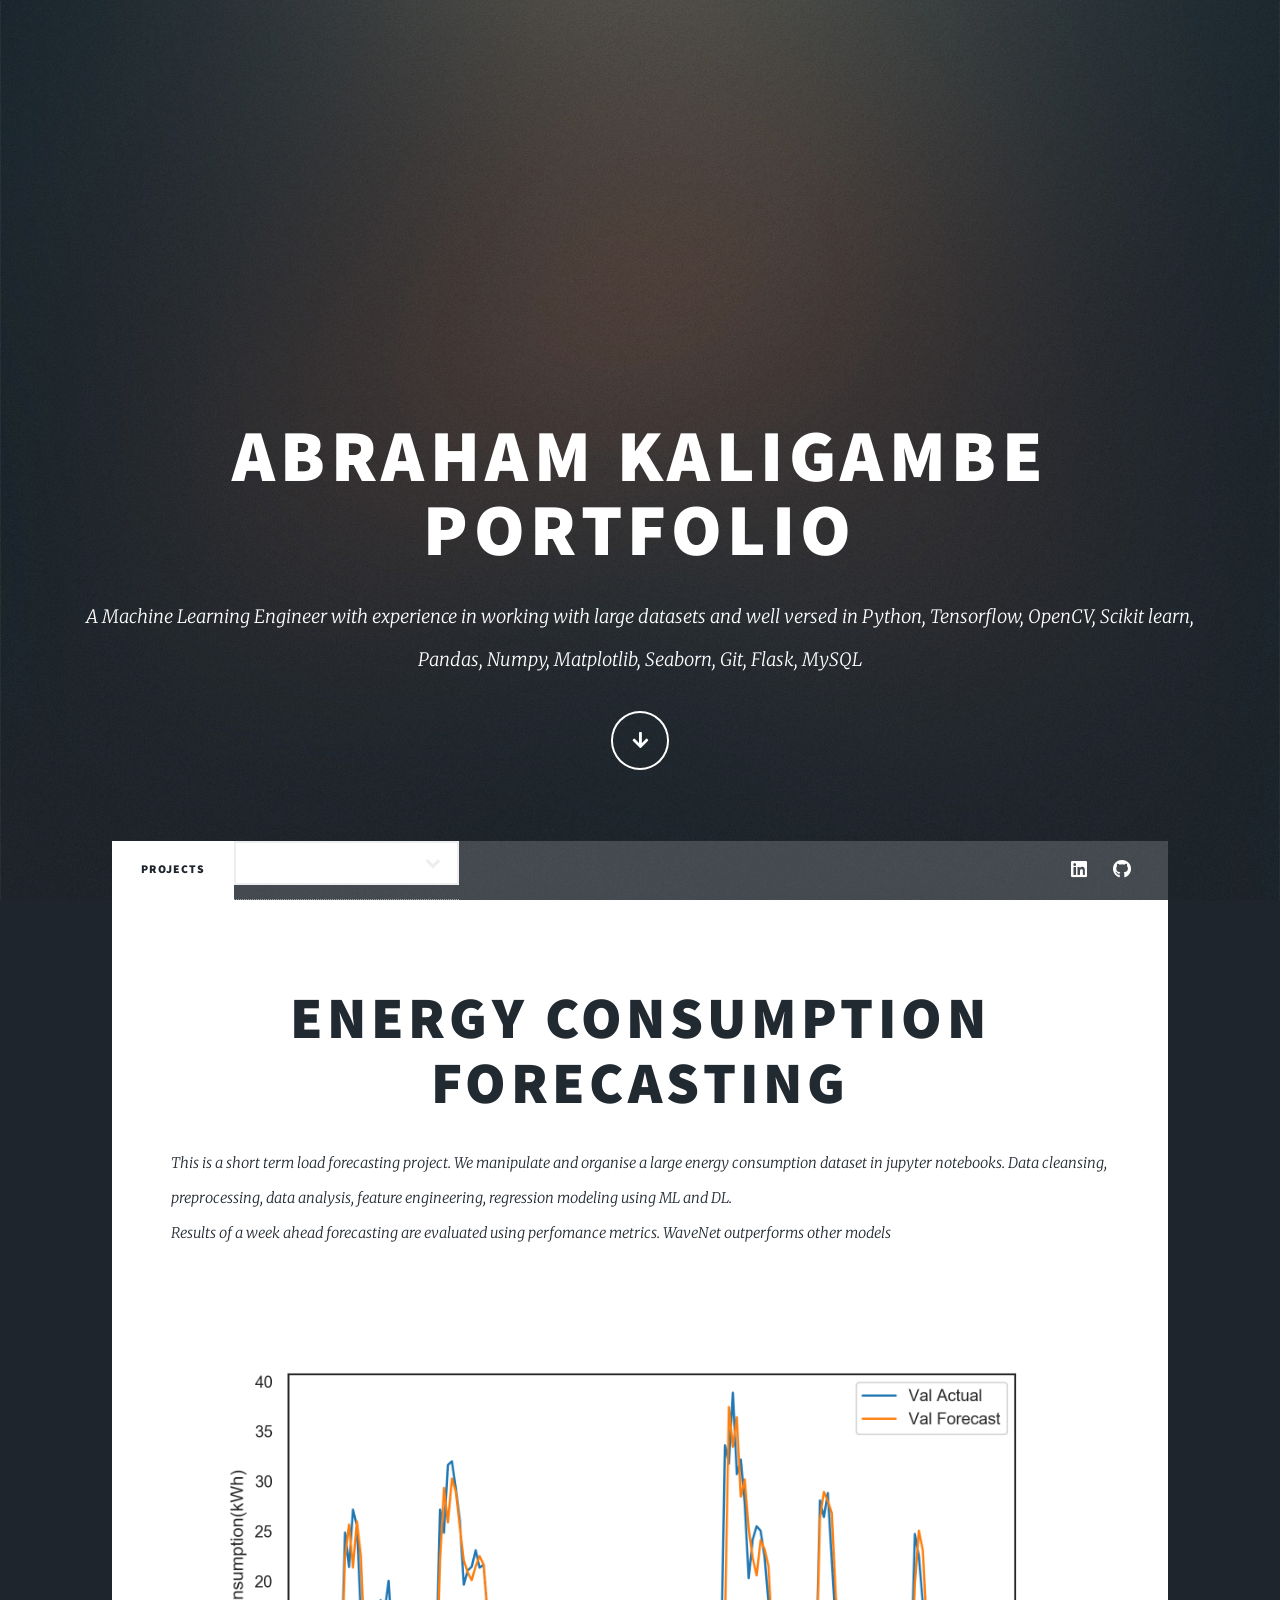
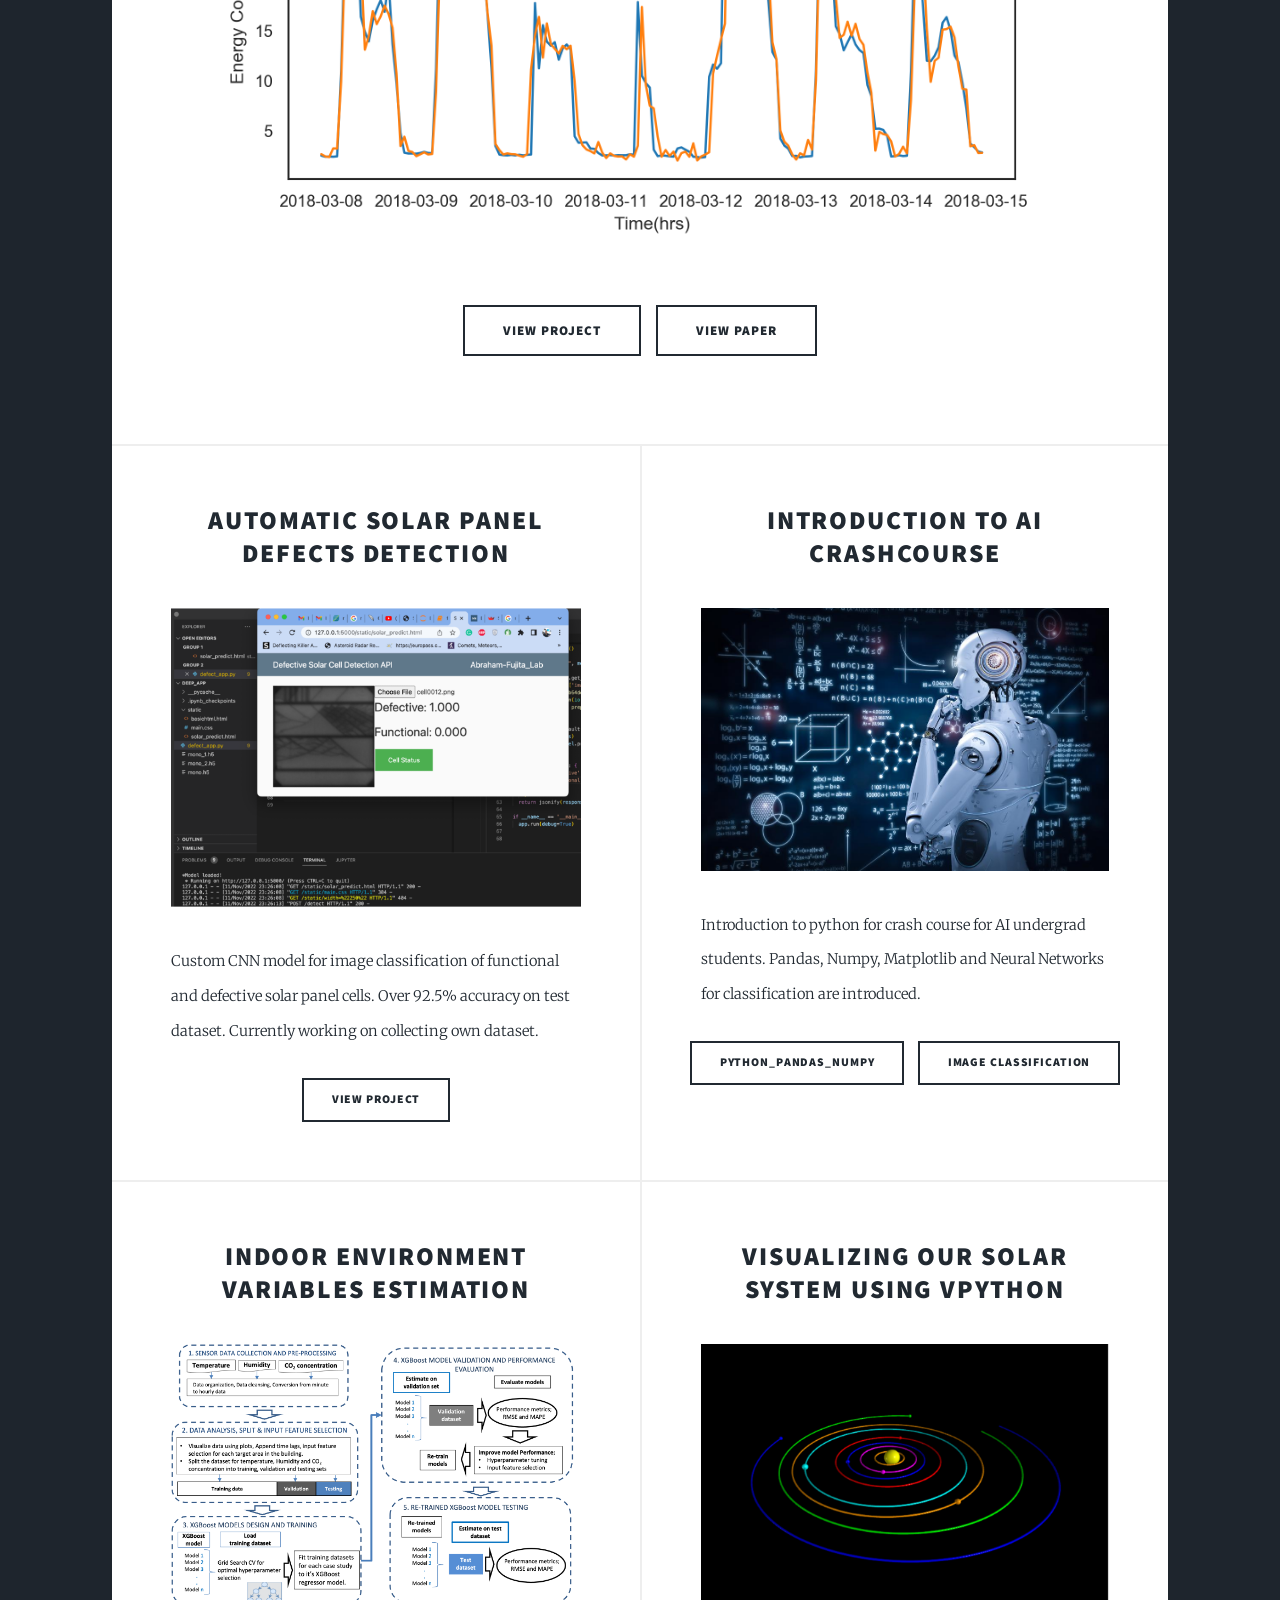
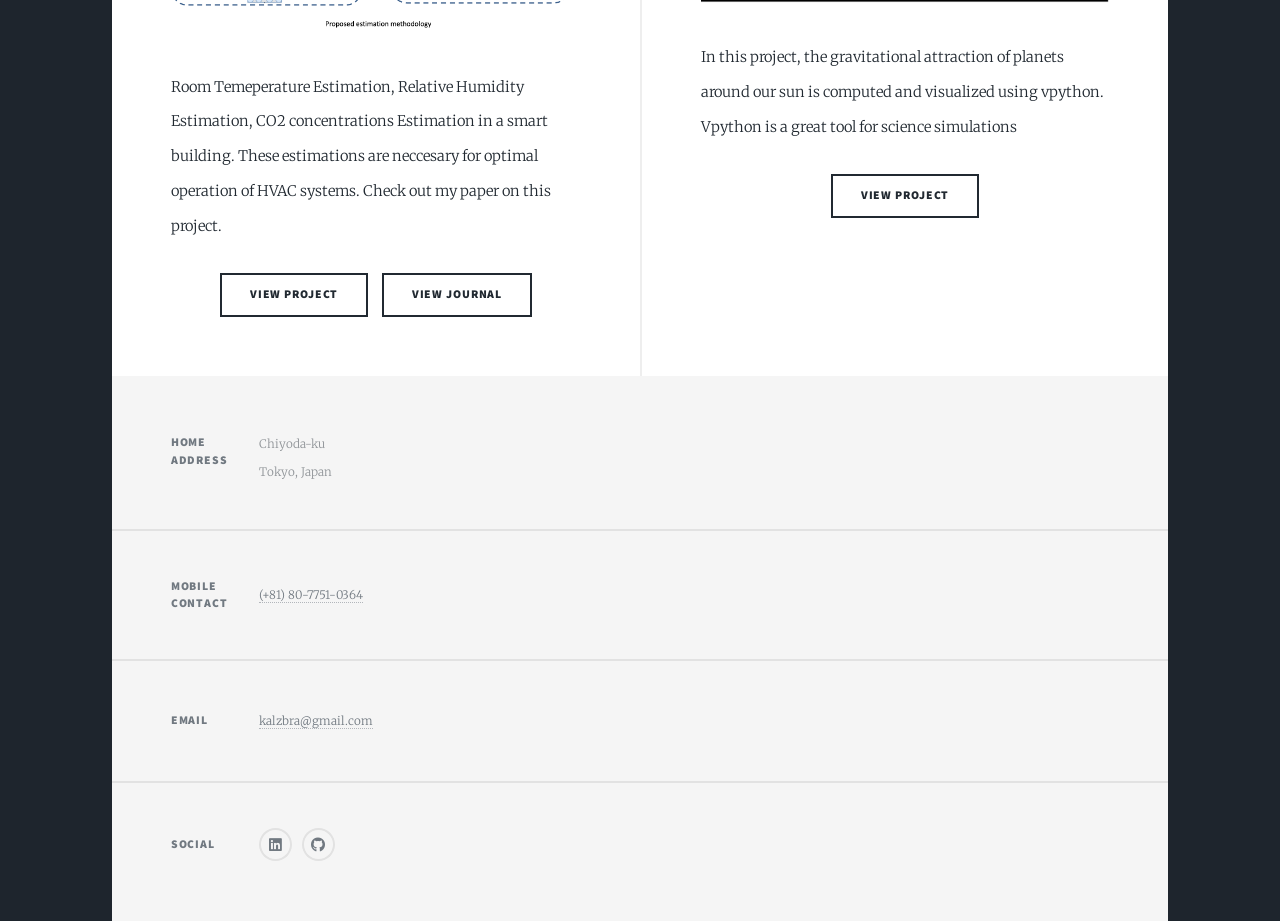
==== index.html @ 6b0201fc "Update index.html" ====
<!DOCTYPE HTML>

<html>
	<head>
		<title>Abraham Portfolio</title>
		<meta charset="utf-8" />
		<meta name="viewport" content="width=device-width, initial-scale=1, user-scalable=no" />
		<link rel="stylesheet" href="assets/css/main.css" />
		<noscript><link rel="stylesheet" href="assets/css/noscript.css" /></noscript>
	</head>
	<body class="is-preload">

		<!-- Wrapper -->
			<div id="wrapper" class="fade-in">

				<!-- Intro -->
					<div id="intro">
						<h1>Abraham Kaligambe<br/>
						Portfolio</h1>
						<p>A Machine Learning Engineer with experience in working with large datasets and well versed in Python, Tensorflow, OpenCV, Scikit learn, Pandas, Numpy, Matplotlib, Seaborn, Git, Flask, MySQL</p>
						<ul class="actions">
							<li><a href="#header" class="button icon solid solo fa-arrow-down scrolly">Continue</a></li>
						</ul>
					</div>

				<!-- Header -->
					<header id="header">
						<a href="index.html" class="logo">My AI Projects</a>
					</header>

				<!-- Nav -->
					<nav id="nav">
						<ul class="links">
							<li class="active"><a href="index.html">Projects</li>
							<li class="active">
								<select>
                							<option value="" disabled selected>Others</option>
                							<option value="https://drive.google.com/file/d/1AQLMpY-ntzBRqBTAklBASLXUhIlMob_G/view?usp=share_link">Thailand Conference</option>
                							<option value="project2.html">PowerAfrica Conference</option>
                							<option value="project3.html">Certifications</option>
            							</select>
							</li>
							<!--<li><a href="https://drive.google.com/file/d/1AQLMpY-ntzBRqBTAklBASLXUhIlMob_G/view?usp=share_link">Others</a></li>-->
						</ul>
						<ul class="icons">
							<li><a href="https://www.linkedin.com/in/abraham-kaligambe/" class="icon brands fa-linkedin"><span class="label">LinkedIn</span></a></li>
							<li><a href="https://github.com/kalzbra?tab=repositories" class="icon brands fa-github"><span class="label">GitHub</span></a></li>
						</ul>
					</nav>

				<!-- Main -->
					<div id="main">

						<!-- Featured Post -->
							<article class="post featured">
								<header class="major">
									<h2><a href="https://github.com/kalzbra/Building_Energy_Forecasting/blob/main/EnergyConsumptionForecasting.ipynb">Energy Consumption Forecasting<br />
									</a></h2>
									<p style="text-align:left">This is a short term load forecasting project. We manipulate and organise a large energy consumption dataset in jupyter notebooks. Data cleansing, preprocessing, data analysis, feature engineering, regression modeling using ML and DL.</br>
										Results of a week ahead forecasting are evaluated using perfomance metrics. WaveNet outperforms other models  </p>
								</header>
								<a href="https://github.com/kalzbra/Building_Energy_Forecasting/blob/main/EnergyConsumptionForecasting.ipynb" class="image main"><img src="images/week_ahead.png" alt="" /></a>
								<ul class="actions special">
									<li><a href="https://github.com/kalzbra/Building_Energy_Forecasting/blob/main/EnergyConsumptionForecasting.ipynb" class="button large">View Project</a></li>
									<li><a href="https://ieeexplore.ieee.org/abstract/document/9219934" class="button large">View Paper</a></li>
								</ul>
							</article>

						<!-- Posts -->
							<section class="posts">
								<article>
									<header>
										<h2><a href="https://github.com/kalzbra/solarcell_defects/blob/main/faulty_solar_cell_classification.ipynb">Automatic Solar Panel Defects Detection</a></h2>
									</header>
									<a href="https://github.com/kalzbra/solarcell_defects/blob/main/faulty_solar_cell_classification.ipynb" class="image fit"><img src="images/solar.png" alt="" /></a>
									<p style="text-align:left">Custom CNN model for image classification of functional and defective solar panel cells. Over 92.5% accuracy on test dataset. Currently working on collecting own dataset.</p>
									<ul class="actions special">
										<li><a href="https://github.com/kalzbra/solarcell_defects/blob/main/faulty_solar_cell_classification.ipynb" class="button">View Project</a></li>
									</ul>
								</article>
								<article>
									<header>
										<h2><a href="https://github.com/kalzbra/Python_for_AI_seminar_crashcourse">Introduction to AI crashcourse</a></h2>
									</header>
									<a href="https://github.com/kalzbra/Python_for_AI_seminar_crashcourse" class="image fit"><img src="images/ML.jpeg" alt="" /></a>
									<p style="text-align:left">Introduction to python for crash course for AI undergrad students. Pandas, Numpy, Matplotlib and Neural Networks for classification are introduced.</p>
									<ul class="actions special">
										<li><a href="https://github.com/kalzbra/Python_for_AI_seminar_crashcourse/blob/main/pandas_numpy_plotlib.ipynb" class="button">python_pandas_numpy</a></li>
										<li><a href="https://github.com/kalzbra/Python_for_AI_seminar_crashcourse/blob/main/fashion_MNIST.ipynb" class="button">image classification</a></li>

									</ul>
								</article>
								<article>
									<header>
										<h2><a href="https://github.com/kalzbra/temperature_estimation/blob/main/Temperature_data_processing.ipynb">Indoor Environment Variables Estimation</a></h2>
									</header>
									<a href="https://github.com/kalzbra/temperature_estimation/blob/main/Temperature_data_processing.ipynb" class="image fit"><img src="images/indoor.png" alt="" /></a>
									<p style="text-align:left">Room Temeperature Estimation, Relative Humidity Estimation, CO2 concentrations Estimation in a smart building. These estimations are neccesary for optimal operation of HVAC systems. Check out my paper on this project.</p>
									<ul class="actions special">
										<li><a href="https://github.com/kalzbra/temperature_estimation/blob/main/Temperature_data_processing.ipynb" class="button">View Project</a></li>
										<li><a href="https://www.mdpi.com/1996-1073/15/12/4213" class="button">View Journal</a></li>
									</ul>
								</article>
								<article>
									<header>
										<h2><a href="https://github.com/kalzbra/our_solarsys">Visualizing our solar system using Vpython</a></h2>
									</header>
									<a href="https://github.com/kalzbra/our_solarsys" class="image fit"><img src="images/sol.png" alt="" /></a>
									<p style="text-align:left">In this project, the gravitational attraction of planets around our sun is computed and visualized using vpython. Vpython is a great tool for science simulations</p>
									<ul class="actions special">
										<li><a href="https://github.com/kalzbra/our_solarsys" class="button">View Project</a></li>
									</ul>
								</article>
	
							</section>

					</div>

				<!-- Footer -->
					<footer id="footer">
						<section class="split contact">
							<section class="alt">
								<h3>Home Address</h3>
								<p>Chiyoda-ku<br />
								Tokyo, Japan <br />
								</p>
							</section>
							<section>
								<h3>Mobile Contact</h3>
								<p><a href="#">(+81) 80-7751-0364</a></p>
							</section>
							<section>
								<h3>Email</h3>
								<p><a href="#">kalzbra@gmail.com</a></p>
							</section>
							<section>
								<h3>Social</h3>
								<ul class="icons alt">
									<li><a href="https://www.linkedin.com/in/abraham-kaligambe/" class="icon brands alt fa-linkedin"><span class="label">LinkedIn</span></a></li>
									<li><a href="https://github.com/kalzbra?tab=repositories" class="icon brands alt fa-github"><span class="label">GitHub</span></a></li>
								</ul>
							</section>
						</section>
					</footer>


			</div>

		<!-- Scripts -->
			<script src="assets/js/jquery.min.js"></script>
			<script src="assets/js/jquery.scrollex.min.js"></script>
			<script src="assets/js/jquery.scrolly.min.js"></script>
			<script src="assets/js/browser.min.js"></script>
			<script src="assets/js/breakpoints.min.js"></script>
			<script src="assets/js/util.js"></script>
			<script src="assets/js/main.js"></script>

	</body>
</html>
---- assets/css/main.css ----
@import url(fontawesome-all.min.css);
@import url("https://fonts.googleapis.com/css?family=Merriweather:300,700,300italic,700italic|Source+Sans+Pro:900");

/*
	Massively by HTML5 UP
	html5up.net | @ajlkn
	Free for personal and commercial use under the CCA 3.0 license (html5up.net/license)
*/

html, body, div, span, applet, object,
iframe, h1, h2, h3, h4, h5, h6, p, blockquote,
pre, a, abbr, acronym, address, big, cite,
code, del, dfn, em, img, ins, kbd, q, s, samp,
small, strike, strong, sub, sup, tt, var, b,
u, i, center, dl, dt, dd, ol, ul, li, fieldset,
form, label, legend, table, caption, tbody,
tfoot, thead, tr, th, td, article, aside,
canvas, details, embed, figure, figcaption,
footer, header, hgroup, menu, nav, output, ruby,
section, summary, time, mark, audio, video {
	margin: 0;
	padding: 0;
	border: 0;
	font-size: 100%;
	font: inherit;
	vertical-align: baseline;}

article, aside, details, figcaption, figure,
footer, header, hgroup, menu, nav, section {
	display: block;}

body {
	line-height: 1;
}

ol, ul {
	list-style: none;
}

blockquote, q {
	quotes: none;
}

	blockquote:before, blockquote:after, q:before, q:after {
		content: '';
		content: none;
	}

table {
	border-collapse: collapse;
	border-spacing: 0;
}

body {
	-webkit-text-size-adjust: none;
}

mark {
	background-color: transparent;
	color: inherit;
}

input::-moz-focus-inner {
	border: 0;
	padding: 0;
}

input, select, textarea {
	-moz-appearance: none;
	-webkit-appearance: none;
	-ms-appearance: none;
	appearance: none;
}

/* Basic */

	@-ms-viewport {
		width: device-width;
	}

	body {
		-ms-overflow-style: scrollbar;
	}

	@media screen and (max-width: 480px) {

		html, body {
			min-width: 320px;
		}

	}

	html {
		box-sizing: border-box;
	}

	*, *:before, *:after {
		box-sizing: inherit;
	}

	body {
		background-color: #1e252d;
	}

		body.is-preload *, body.is-preload *:before, body.is-preload *:after {
			-moz-animation: none !important;
			-webkit-animation: none !important;
			-ms-animation: none !important;
			animation: none !important;
			-moz-transition: none !important;
			-webkit-transition: none !important;
			-ms-transition: none !important;
			transition: none !important;
		}

/* Type */

	html {
		font-size: 16pt;
	}

		@media screen and (max-width: 1680px) {

			html {
				font-size: 12pt;
			}

		}

		@media screen and (max-width: 1280px) {

			html {
				font-size: 11pt;
			}

		}

		@media screen and (max-width: 360px) {

			html {
				font-size: 10pt;
			}

		}

	body {
		color: #212931;
	}

	body, input, select, textarea {
		font-family: "Merriweather", Georgia, serif;
		font-weight: 300;
		font-size: 1rem;
		line-height: 2.375;
	}

	a {
		-moz-transition: color 0.2s ease-in-out, background-color 0.2s ease-in-out, border-color 0.2s ease-in-out, box-shadow 0.2s ease-in-out;
		-webkit-transition: color 0.2s ease-in-out, background-color 0.2s ease-in-out, border-color 0.2s ease-in-out, box-shadow 0.2s ease-in-out;
		-ms-transition: color 0.2s ease-in-out, background-color 0.2s ease-in-out, border-color 0.2s ease-in-out, box-shadow 0.2s ease-in-out;
		transition: color 0.2s ease-in-out, background-color 0.2s ease-in-out, border-color 0.2s ease-in-out, box-shadow 0.2s ease-in-out;
		border-bottom: dotted 1px;
		text-decoration: none;
	}

		a:hover {
			border-bottom-color: transparent;
		}

	strong, b {
		font-weight: 600;
	}

	em, i {
		font-style: italic;
	}

	p {
		text-align: justify;
		margin: 0 0 2rem 0;
	}

	h1, h2, h3, h4, h5, h6 {
		font-family: "Source Sans Pro", Helvetica, sans-serif;
		font-weight: 900;
		line-height: 1.5;
		letter-spacing: 0.075em;
		text-transform: uppercase;
		margin: 0 0 1rem 0;
	}

		h1 a, h2 a, h3 a, h4 a, h5 a, h6 a {
			border-bottom: 0;
			color: inherit;
			text-decoration: none;
		}

	h1 {
		font-size: 4rem;
		line-height: 1.1;
		margin: 0 0 2rem 0;
	}

	h2 {
		font-size: 1.75rem;
		line-height: 1.3;
		margin: 0 0 1.5rem 0;
	}

	h3 {
		font-size: 1.25rem;
		margin: 0 0 1.5rem 0;
	}

	h4 {
		font-size: 1rem;
	}

	h5 {
		font-size: 0.9rem;
	}

	h6 {
		font-size: 0.8rem;
	}

	sub {
		font-size: 0.8rem;
		position: relative;
		top: 0.5rem;
	}

	sup {
		font-size: 0.8rem;
		position: relative;
		top: -0.5rem;
	}

	blockquote {
		border-left: solid 4px;
		font-style: italic;
		margin: 0 0 2rem 0;
		padding: 0.5rem 0 0.5rem 2rem;
	}

	code {
		border: solid 2px;
		font-family: "Courier New", monospace;
		font-size: 0.9rem;
		margin: 0 0.25rem;
		padding: 0.25rem 0.65rem;
	}

	pre {
		-webkit-overflow-scrolling: touch;
		font-family: "Courier New", monospace;
		font-size: 0.9rem;
		margin: 0 0 2rem 0;
	}

		pre code {
			display: block;
			line-height: 1.75;
			padding: 1rem 1.5rem;
			overflow-x: auto;
		}

	hr {
		border: 0;
		border-bottom: solid 2px;
		margin: 3rem 0;
	}

		hr.major {
			margin: 5rem 0;
		}

	.align-left {
		text-align: left;
	}

	.align-center {
		text-align: center;
	}

	.align-right {
		text-align: right;
	}

	input, select, textarea {
		color: #212931;
	}

	a {
		color: #212931;
		border-bottom-color: rgba(33, 41, 49, 0.5);
	}

		a:hover {
			border-bottom-color: transparent;
			color: #18bfef !important;
		}

	strong, b {
		color: #212931;
	}

	h1, h2, h3, h4, h5, h6 {
		color: #212931;
	}

	blockquote {
		border-left-color: #eeeeee;
	}

	code {
		background: rgba(220, 220, 220, 0.25);
		border-color: #eeeeee;
	}

	hr {
		border-bottom-color: #eeeeee;
	}

/* Row */

	.row {
		display: flex;
		flex-wrap: wrap;
		box-sizing: border-box;
		align-items: stretch;
	}

		.row > * {
			box-sizing: border-box;
		}

		.row.gtr-uniform > * > :last-child {
			margin-bottom: 0;
		}

		.row.aln-left {
			justify-content: flex-start;
		}

		.row.aln-center {
			justify-content: center;
		}

		.row.aln-right {
			justify-content: flex-end;
		}

		.row.aln-top {
			align-items: flex-start;
		}

		.row.aln-middle {
			align-items: center;
		}

		.row.aln-bottom {
			align-items: flex-end;
		}

		.row > .imp {
			order: -1;
		}

		.row > .col-1 {
			width: 8.33333%;
		}

		.row > .off-1 {
			margin-left: 8.33333%;
		}

		.row > .col-2 {
			width: 16.66667%;
		}

		.row > .off-2 {
			margin-left: 16.66667%;
		}

		.row > .col-3 {
			width: 25%;
		}

		.row > .off-3 {
			margin-left: 25%;
		}

		.row > .col-4 {
			width: 33.33333%;
		}

		.row > .off-4 {
			margin-left: 33.33333%;
		}

		.row > .col-5 {
			width: 41.66667%;
		}

		.row > .off-5 {
			margin-left: 41.66667%;
		}

		.row > .col-6 {
			width: 50%;
		}

		.row > .off-6 {
			margin-left: 50%;
		}

		.row > .col-7 {
			width: 58.33333%;
		}

		.row > .off-7 {
			margin-left: 58.33333%;
		}

		.row > .col-8 {
			width: 66.66667%;
		}

		.row > .off-8 {
			margin-left: 66.66667%;
		}

		.row > .col-9 {
			width: 75%;
		}

		.row > .off-9 {
			margin-left: 75%;
		}

		.row > .col-10 {
			width: 83.33333%;
		}

		.row > .off-10 {
			margin-left: 83.33333%;
		}

		.row > .col-11 {
			width: 91.66667%;
		}

		.row > .off-11 {
			margin-left: 91.66667%;
		}

		.row > .col-12 {
			width: 100%;
		}

		.row > .off-12 {
			margin-left: 100%;
		}

		.row.gtr-0 {
			margin-top: 0;
			margin-left: 0rem;
		}

			.row.gtr-0 > * {
				padding: 0 0 0 0rem;
			}

			.row.gtr-0.gtr-uniform {
				margin-top: 0rem;
			}

				.row.gtr-0.gtr-uniform > * {
					padding-top: 0rem;
				}

		.row.gtr-25 {
			margin-top: 0;
			margin-left: -0.375rem;
		}

			.row.gtr-25 > * {
				padding: 0 0 0 0.375rem;
			}

			.row.gtr-25.gtr-uniform {
				margin-top: -0.375rem;
			}

				.row.gtr-25.gtr-uniform > * {
					padding-top: 0.375rem;
				}

		.row.gtr-50 {
			margin-top: 0;
			margin-left: -0.75rem;
		}

			.row.gtr-50 > * {
				padding: 0 0 0 0.75rem;
			}

			.row.gtr-50.gtr-uniform {
				margin-top: -0.75rem;
			}

				.row.gtr-50.gtr-uniform > * {
					padding-top: 0.75rem;
				}

		.row {
			margin-top: 0;
			margin-left: -1.5rem;
		}

			.row > * {
				padding: 0 0 0 1.5rem;
			}

			.row.gtr-uniform {
				margin-top: -1.5rem;
			}

				.row.gtr-uniform > * {
					padding-top: 1.5rem;
				}

		.row.gtr-150 {
			margin-top: 0;
			margin-left: -2.25rem;
		}

			.row.gtr-150 > * {
				padding: 0 0 0 2.25rem;
			}

			.row.gtr-150.gtr-uniform {
				margin-top: -2.25rem;
			}

				.row.gtr-150.gtr-uniform > * {
					padding-top: 2.25rem;
				}

		.row.gtr-200 {
			margin-top: 0;
			margin-left: -3rem;
		}

			.row.gtr-200 > * {
				padding: 0 0 0 3rem;
			}

			.row.gtr-200.gtr-uniform {
				margin-top: -3rem;
			}

				.row.gtr-200.gtr-uniform > * {
					padding-top: 3rem;
				}

		@media screen and (max-width: 1680px) {

			.row {
				display: flex;
				flex-wrap: wrap;
				box-sizing: border-box;
				align-items: stretch;
			}

				.row > * {
					box-sizing: border-box;
				}

				.row.gtr-uniform > * > :last-child {
					margin-bottom: 0;
				}

				.row.aln-left {
					justify-content: flex-start;
				}

				.row.aln-center {
					justify-content: center;
				}

				.row.aln-right {
					justify-content: flex-end;
				}

				.row.aln-top {
					align-items: flex-start;
				}

				.row.aln-middle {
					align-items: center;
				}

				.row.aln-bottom {
					align-items: flex-end;
				}

				.row > .imp-xlarge {
					order: -1;
				}

				.row > .col-1-xlarge {
					width: 8.33333%;
				}

				.row > .off-1-xlarge {
					margin-left: 8.33333%;
				}

				.row > .col-2-xlarge {
					width: 16.66667%;
				}

				.row > .off-2-xlarge {
					margin-left: 16.66667%;
				}

				.row > .col-3-xlarge {
					width: 25%;
				}

				.row > .off-3-xlarge {
					margin-left: 25%;
				}

				.row > .col-4-xlarge {
					width: 33.33333%;
				}

				.row > .off-4-xlarge {
					margin-left: 33.33333%;
				}

				.row > .col-5-xlarge {
					width: 41.66667%;
				}

				.row > .off-5-xlarge {
					margin-left: 41.66667%;
				}

				.row > .col-6-xlarge {
					width: 50%;
				}

				.row > .off-6-xlarge {
					margin-left: 50%;
				}

				.row > .col-7-xlarge {
					width: 58.33333%;
				}

				.row > .off-7-xlarge {
					margin-left: 58.33333%;
				}

				.row > .col-8-xlarge {
					width: 66.66667%;
				}

				.row > .off-8-xlarge {
					margin-left: 66.66667%;
				}

				.row > .col-9-xlarge {
					width: 75%;
				}

				.row > .off-9-xlarge {
					margin-left: 75%;
				}

				.row > .col-10-xlarge {
					width: 83.33333%;
				}

				.row > .off-10-xlarge {
					margin-left: 83.33333%;
				}

				.row > .col-11-xlarge {
					width: 91.66667%;
				}

				.row > .off-11-xlarge {
					margin-left: 91.66667%;
				}

				.row > .col-12-xlarge {
					width: 100%;
				}

				.row > .off-12-xlarge {
					margin-left: 100%;
				}

				.row.gtr-0 {
					margin-top: 0;
					margin-left: 0rem;
				}

					.row.gtr-0 > * {
						padding: 0 0 0 0rem;
					}

					.row.gtr-0.gtr-uniform {
						margin-top: 0rem;
					}

						.row.gtr-0.gtr-uniform > * {
							padding-top: 0rem;
						}

				.row.gtr-25 {
					margin-top: 0;
					margin-left: -0.375rem;
				}

					.row.gtr-25 > * {
						padding: 0 0 0 0.375rem;
					}

					.row.gtr-25.gtr-uniform {
						margin-top: -0.375rem;
					}

						.row.gtr-25.gtr-uniform > * {
							padding-top: 0.375rem;
						}

				.row.gtr-50 {
					margin-top: 0;
					margin-left: -0.75rem;
				}

					.row.gtr-50 > * {
						padding: 0 0 0 0.75rem;
					}

					.row.gtr-50.gtr-uniform {
						margin-top: -0.75rem;
					}

						.row.gtr-50.gtr-uniform > * {
							padding-top: 0.75rem;
						}

				.row {
					margin-top: 0;
					margin-left: -1.5rem;
				}

					.row > * {
						padding: 0 0 0 1.5rem;
					}

					.row.gtr-uniform {
						margin-top: -1.5rem;
					}

						.row.gtr-uniform > * {
							padding-top: 1.5rem;
						}

				.row.gtr-150 {
					margin-top: 0;
					margin-left: -2.25rem;
				}

					.row.gtr-150 > * {
						padding: 0 0 0 2.25rem;
					}

					.row.gtr-150.gtr-uniform {
						margin-top: -2.25rem;
					}

						.row.gtr-150.gtr-uniform > * {
							padding-top: 2.25rem;
						}

				.row.gtr-200 {
					margin-top: 0;
					margin-left: -3rem;
				}

					.row.gtr-200 > * {
						padding: 0 0 0 3rem;
					}

					.row.gtr-200.gtr-uniform {
						margin-top: -3rem;
					}

						.row.gtr-200.gtr-uniform > * {
							padding-top: 3rem;
						}

		}

		@media screen and (max-width: 1280px) {

			.row {
				display: flex;
				flex-wrap: wrap;
				box-sizing: border-box;
				align-items: stretch;
			}

				.row > * {
					box-sizing: border-box;
				}

				.row.gtr-uniform > * > :last-child {
					margin-bottom: 0;
				}

				.row.aln-left {
					justify-content: flex-start;
				}

				.row.aln-center {
					justify-content: center;
				}

				.row.aln-right {
					justify-content: flex-end;
				}

				.row.aln-top {
					align-items: flex-start;
				}

				.row.aln-middle {
					align-items: center;
				}

				.row.aln-bottom {
					align-items: flex-end;
				}

				.row > .imp-large {
					order: -1;
				}

				.row > .col-1-large {
					width: 8.33333%;
				}

				.row > .off-1-large {
					margin-left: 8.33333%;
				}

				.row > .col-2-large {
					width: 16.66667%;
				}

				.row > .off-2-large {
					margin-left: 16.66667%;
				}

				.row > .col-3-large {
					width: 25%;
				}

				.row > .off-3-large {
					margin-left: 25%;
				}

				.row > .col-4-large {
					width: 33.33333%;
				}

				.row > .off-4-large {
					margin-left: 33.33333%;
				}

				.row > .col-5-large {
					width: 41.66667%;
				}

				.row > .off-5-large {
					margin-left: 41.66667%;
				}

				.row > .col-6-large {
					width: 50%;
				}

				.row > .off-6-large {
					margin-left: 50%;
				}

				.row > .col-7-large {
					width: 58.33333%;
				}

				.row > .off-7-large {
					margin-left: 58.33333%;
				}

				.row > .col-8-large {
					width: 66.66667%;
				}

				.row > .off-8-large {
					margin-left: 66.66667%;
				}

				.row > .col-9-large {
					width: 75%;
				}

				.row > .off-9-large {
					margin-left: 75%;
				}

				.row > .col-10-large {
					width: 83.33333%;
				}

				.row > .off-10-large {
					margin-left: 83.33333%;
				}

				.row > .col-11-large {
					width: 91.66667%;
				}

				.row > .off-11-large {
					margin-left: 91.66667%;
				}

				.row > .col-12-large {
					width: 100%;
				}

				.row > .off-12-large {
					margin-left: 100%;
				}

				.row.gtr-0 {
					margin-top: 0;
					margin-left: 0rem;
				}

					.row.gtr-0 > * {
						padding: 0 0 0 0rem;
					}

					.row.gtr-0.gtr-uniform {
						margin-top: 0rem;
					}

						.row.gtr-0.gtr-uniform > * {
							padding-top: 0rem;
						}

				.row.gtr-25 {
					margin-top: 0;
					margin-left: -0.375rem;
				}

					.row.gtr-25 > * {
						padding: 0 0 0 0.375rem;
					}

					.row.gtr-25.gtr-uniform {
						margin-top: -0.375rem;
					}

						.row.gtr-25.gtr-uniform > * {
							padding-top: 0.375rem;
						}

				.row.gtr-50 {
					margin-top: 0;
					margin-left: -0.75rem;
				}

					.row.gtr-50 > * {
						padding: 0 0 0 0.75rem;
					}

					.row.gtr-50.gtr-uniform {
						margin-top: -0.75rem;
					}

						.row.gtr-50.gtr-uniform > * {
							padding-top: 0.75rem;
						}

				.row {
					margin-top: 0;
					margin-left: -1.5rem;
				}

					.row > * {
						padding: 0 0 0 1.5rem;
					}

					.row.gtr-uniform {
						margin-top: -1.5rem;
					}

						.row.gtr-uniform > * {
							padding-top: 1.5rem;
						}

				.row.gtr-150 {
					margin-top: 0;
					margin-left: -2.25rem;
				}

					.row.gtr-150 > * {
						padding: 0 0 0 2.25rem;
					}

					.row.gtr-150.gtr-uniform {
						margin-top: -2.25rem;
					}

						.row.gtr-150.gtr-uniform > * {
							padding-top: 2.25rem;
						}

				.row.gtr-200 {
					margin-top: 0;
					margin-left: -3rem;
				}

					.row.gtr-200 > * {
						padding: 0 0 0 3rem;
					}

					.row.gtr-200.gtr-uniform {
						margin-top: -3rem;
					}

						.row.gtr-200.gtr-uniform > * {
							padding-top: 3rem;
						}

		}

		@media screen and (max-width: 980px) {

			.row {
				display: flex;
				flex-wrap: wrap;
				box-sizing: border-box;
				align-items: stretch;
			}

				.row > * {
					box-sizing: border-box;
				}

				.row.gtr-uniform > * > :last-child {
					margin-bottom: 0;
				}

				.row.aln-left {
					justify-content: flex-start;
				}

				.row.aln-center {
					justify-content: center;
				}

				.row.aln-right {
					justify-content: flex-end;
				}

				.row.aln-top {
					align-items: flex-start;
				}

				.row.aln-middle {
					align-items: center;
				}

				.row.aln-bottom {
					align-items: flex-end;
				}

				.row > .imp-medium {
					order: -1;
				}

				.row > .col-1-medium {
					width: 8.33333%;
				}

				.row > .off-1-medium {
					margin-left: 8.33333%;
				}

				.row > .col-2-medium {
					width: 16.66667%;
				}

				.row > .off-2-medium {
					margin-left: 16.66667%;
				}

				.row > .col-3-medium {
					width: 25%;
				}

				.row > .off-3-medium {
					margin-left: 25%;
				}

				.row > .col-4-medium {
					width: 33.33333%;
				}

				.row > .off-4-medium {
					margin-left: 33.33333%;
				}

				.row > .col-5-medium {
					width: 41.66667%;
				}

				.row > .off-5-medium {
					margin-left: 41.66667%;
				}

				.row > .col-6-medium {
					width: 50%;
				}

				.row > .off-6-medium {
					margin-left: 50%;
				}

				.row > .col-7-medium {
					width: 58.33333%;
				}

				.row > .off-7-medium {
					margin-left: 58.33333%;
				}

				.row > .col-8-medium {
					width: 66.66667%;
				}

				.row > .off-8-medium {
					margin-left: 66.66667%;
				}

				.row > .col-9-medium {
					width: 75%;
				}

				.row > .off-9-medium {
					margin-left: 75%;
				}

				.row > .col-10-medium {
					width: 83.33333%;
				}

				.row > .off-10-medium {
					margin-left: 83.33333%;
				}

				.row > .col-11-medium {
					width: 91.66667%;
				}

				.row > .off-11-medium {
					margin-left: 91.66667%;
				}

				.row > .col-12-medium {
					width: 100%;
				}

				.row > .off-12-medium {
					margin-left: 100%;
				}

				.row.gtr-0 {
					margin-top: 0;
					margin-left: 0rem;
				}

					.row.gtr-0 > * {
						padding: 0 0 0 0rem;
					}

					.row.gtr-0.gtr-uniform {
						margin-top: 0rem;
					}

						.row.gtr-0.gtr-uniform > * {
							padding-top: 0rem;
						}

				.row.gtr-25 {
					margin-top: 0;
					margin-left: -0.375rem;
				}

					.row.gtr-25 > * {
						padding: 0 0 0 0.375rem;
					}

					.row.gtr-25.gtr-uniform {
						margin-top: -0.375rem;
					}

						.row.gtr-25.gtr-uniform > * {
							padding-top: 0.375rem;
						}

				.row.gtr-50 {
					margin-top: 0;
					margin-left: -0.75rem;
				}

					.row.gtr-50 > * {
						padding: 0 0 0 0.75rem;
					}

					.row.gtr-50.gtr-uniform {
						margin-top: -0.75rem;
					}

						.row.gtr-50.gtr-uniform > * {
							padding-top: 0.75rem;
						}

				.row {
					margin-top: 0;
					margin-left: -1.5rem;
				}

					.row > * {
						padding: 0 0 0 1.5rem;
					}

					.row.gtr-uniform {
						margin-top: -1.5rem;
					}

						.row.gtr-uniform > * {
							padding-top: 1.5rem;
						}

				.row.gtr-150 {
					margin-top: 0;
					margin-left: -2.25rem;
				}

					.row.gtr-150 > * {
						padding: 0 0 0 2.25rem;
					}

					.row.gtr-150.gtr-uniform {
						margin-top: -2.25rem;
					}

						.row.gtr-150.gtr-uniform > * {
							padding-top: 2.25rem;
						}

				.row.gtr-200 {
					margin-top: 0;
					margin-left: -3rem;
				}

					.row.gtr-200 > * {
						padding: 0 0 0 3rem;
					}

					.row.gtr-200.gtr-uniform {
						margin-top: -3rem;
					}

						.row.gtr-200.gtr-uniform > * {
							padding-top: 3rem;
						}

		}

		@media screen and (max-width: 736px) {

			.row {
				display: flex;
				flex-wrap: wrap;
				box-sizing: border-box;
				align-items: stretch;
			}

				.row > * {
					box-sizing: border-box;
				}

				.row.gtr-uniform > * > :last-child {
					margin-bottom: 0;
				}

				.row.aln-left {
					justify-content: flex-start;
				}

				.row.aln-center {
					justify-content: center;
				}

				.row.aln-right {
					justify-content: flex-end;
				}

				.row.aln-top {
					align-items: flex-start;
				}

				.row.aln-middle {
					align-items: center;
				}

				.row.aln-bottom {
					align-items: flex-end;
				}

				.row > .imp-small {
					order: -1;
				}

				.row > .col-1-small {
					width: 8.33333%;
				}

				.row > .off-1-small {
					margin-left: 8.33333%;
				}

				.row > .col-2-small {
					width: 16.66667%;
				}

				.row > .off-2-small {
					margin-left: 16.66667%;
				}

				.row > .col-3-small {
					width: 25%;
				}

				.row > .off-3-small {
					margin-left: 25%;
				}

				.row > .col-4-small {
					width: 33.33333%;
				}

				.row > .off-4-small {
					margin-left: 33.33333%;
				}

				.row > .col-5-small {
					width: 41.66667%;
				}

				.row > .off-5-small {
					margin-left: 41.66667%;
				}

				.row > .col-6-small {
					width: 50%;
				}

				.row > .off-6-small {
					margin-left: 50%;
				}

				.row > .col-7-small {
					width: 58.33333%;
				}

				.row > .off-7-small {
					margin-left: 58.33333%;
				}

				.row > .col-8-small {
					width: 66.66667%;
				}

				.row > .off-8-small {
					margin-left: 66.66667%;
				}

				.row > .col-9-small {
					width: 75%;
				}

				.row > .off-9-small {
					margin-left: 75%;
				}

				.row > .col-10-small {
					width: 83.33333%;
				}

				.row > .off-10-small {
					margin-left: 83.33333%;
				}

				.row > .col-11-small {
					width: 91.66667%;
				}

				.row > .off-11-small {
					margin-left: 91.66667%;
				}

				.row > .col-12-small {
					width: 100%;
				}

				.row > .off-12-small {
					margin-left: 100%;
				}

				.row.gtr-0 {
					margin-top: 0;
					margin-left: 0rem;
				}

					.row.gtr-0 > * {
						padding: 0 0 0 0rem;
					}

					.row.gtr-0.gtr-uniform {
						margin-top: 0rem;
					}

						.row.gtr-0.gtr-uniform > * {
							padding-top: 0rem;
						}

				.row.gtr-25 {
					margin-top: 0;
					margin-left: -0.375rem;
				}

					.row.gtr-25 > * {
						padding: 0 0 0 0.375rem;
					}

					.row.gtr-25.gtr-uniform {
						margin-top: -0.375rem;
					}

						.row.gtr-25.gtr-uniform > * {
							padding-top: 0.375rem;
						}

				.row.gtr-50 {
					margin-top: 0;
					margin-left: -0.75rem;
				}

					.row.gtr-50 > * {
						padding: 0 0 0 0.75rem;
					}

					.row.gtr-50.gtr-uniform {
						margin-top: -0.75rem;
					}

						.row.gtr-50.gtr-uniform > * {
							padding-top: 0.75rem;
						}

				.row {
					margin-top: 0;
					margin-left: -1.5rem;
				}

					.row > * {
						padding: 0 0 0 1.5rem;
					}

					.row.gtr-uniform {
						margin-top: -1.5rem;
					}

						.row.gtr-uniform > * {
							padding-top: 1.5rem;
						}

				.row.gtr-150 {
					margin-top: 0;
					margin-left: -2.25rem;
				}

					.row.gtr-150 > * {
						padding: 0 0 0 2.25rem;
					}

					.row.gtr-150.gtr-uniform {
						margin-top: -2.25rem;
					}

						.row.gtr-150.gtr-uniform > * {
							padding-top: 2.25rem;
						}

				.row.gtr-200 {
					margin-top: 0;
					margin-left: -3rem;
				}

					.row.gtr-200 > * {
						padding: 0 0 0 3rem;
					}

					.row.gtr-200.gtr-uniform {
						margin-top: -3rem;
					}

						.row.gtr-200.gtr-uniform > * {
							padding-top: 3rem;
						}

		}

		@media screen and (max-width: 480px) {

			.row {
				display: flex;
				flex-wrap: wrap;
				box-sizing: border-box;
				align-items: stretch;
			}

				.row > * {
					box-sizing: border-box;
				}

				.row.gtr-uniform > * > :last-child {
					margin-bottom: 0;
				}

				.row.aln-left {
					justify-content: flex-start;
				}

				.row.aln-center {
					justify-content: center;
				}

				.row.aln-right {
					justify-content: flex-end;
				}

				.row.aln-top {
					align-items: flex-start;
				}

				.row.aln-middle {
					align-items: center;
				}

				.row.aln-bottom {
					align-items: flex-end;
				}

				.row > .imp-xsmall {
					order: -1;
				}

				.row > .col-1-xsmall {
					width: 8.33333%;
				}

				.row > .off-1-xsmall {
					margin-left: 8.33333%;
				}

				.row > .col-2-xsmall {
					width: 16.66667%;
				}

				.row > .off-2-xsmall {
					margin-left: 16.66667%;
				}

				.row > .col-3-xsmall {
					width: 25%;
				}

				.row > .off-3-xsmall {
					margin-left: 25%;
				}

				.row > .col-4-xsmall {
					width: 33.33333%;
				}

				.row > .off-4-xsmall {
					margin-left: 33.33333%;
				}

				.row > .col-5-xsmall {
					width: 41.66667%;
				}

				.row > .off-5-xsmall {
					margin-left: 41.66667%;
				}

				.row > .col-6-xsmall {
					width: 50%;
				}

				.row > .off-6-xsmall {
					margin-left: 50%;
				}

				.row > .col-7-xsmall {
					width: 58.33333%;
				}

				.row > .off-7-xsmall {
					margin-left: 58.33333%;
				}

				.row > .col-8-xsmall {
					width: 66.66667%;
				}

				.row > .off-8-xsmall {
					margin-left: 66.66667%;
				}

				.row > .col-9-xsmall {
					width: 75%;
				}

				.row > .off-9-xsmall {
					margin-left: 75%;
				}

				.row > .col-10-xsmall {
					width: 83.33333%;
				}

				.row > .off-10-xsmall {
					margin-left: 83.33333%;
				}

				.row > .col-11-xsmall {
					width: 91.66667%;
				}

				.row > .off-11-xsmall {
					margin-left: 91.66667%;
				}

				.row > .col-12-xsmall {
					width: 100%;
				}

				.row > .off-12-xsmall {
					margin-left: 100%;
				}

				.row.gtr-0 {
					margin-top: 0;
					margin-left: 0rem;
				}

					.row.gtr-0 > * {
						padding: 0 0 0 0rem;
					}

					.row.gtr-0.gtr-uniform {
						margin-top: 0rem;
					}

						.row.gtr-0.gtr-uniform > * {
							padding-top: 0rem;
						}

				.row.gtr-25 {
					margin-top: 0;
					margin-left: -0.375rem;
				}

					.row.gtr-25 > * {
						padding: 0 0 0 0.375rem;
					}

					.row.gtr-25.gtr-uniform {
						margin-top: -0.375rem;
					}

						.row.gtr-25.gtr-uniform > * {
							padding-top: 0.375rem;
						}

				.row.gtr-50 {
					margin-top: 0;
					margin-left: -0.75rem;
				}

					.row.gtr-50 > * {
						padding: 0 0 0 0.75rem;
					}

					.row.gtr-50.gtr-uniform {
						margin-top: -0.75rem;
					}

						.row.gtr-50.gtr-uniform > * {
							padding-top: 0.75rem;
						}

				.row {
					margin-top: 0;
					margin-left: -1.5rem;
				}

					.row > * {
						padding: 0 0 0 1.5rem;
					}

					.row.gtr-uniform {
						margin-top: -1.5rem;
					}

						.row.gtr-uniform > * {
							padding-top: 1.5rem;
						}

				.row.gtr-150 {
					margin-top: 0;
					margin-left: -2.25rem;
				}

					.row.gtr-150 > * {
						padding: 0 0 0 2.25rem;
					}

					.row.gtr-150.gtr-uniform {
						margin-top: -2.25rem;
					}

						.row.gtr-150.gtr-uniform > * {
							padding-top: 2.25rem;
						}

				.row.gtr-200 {
					margin-top: 0;
					margin-left: -3rem;
				}

					.row.gtr-200 > * {
						padding: 0 0 0 3rem;
					}

					.row.gtr-200.gtr-uniform {
						margin-top: -3rem;
					}

						.row.gtr-200.gtr-uniform > * {
							padding-top: 3rem;
						}

		}

		@media screen and (max-width: 360px) {

			.row {
				display: flex;
				flex-wrap: wrap;
				box-sizing: border-box;
				align-items: stretch;
			}

				.row > * {
					box-sizing: border-box;
				}

				.row.gtr-uniform > * > :last-child {
					margin-bottom: 0;
				}

				.row.aln-left {
					justify-content: flex-start;
				}

				.row.aln-center {
					justify-content: center;
				}

				.row.aln-right {
					justify-content: flex-end;
				}

				.row.aln-top {
					align-items: flex-start;
				}

				.row.aln-middle {
					align-items: center;
				}

				.row.aln-bottom {
					align-items: flex-end;
				}

				.row > .imp-xxsmall {
					order: -1;
				}

				.row > .col-1-xxsmall {
					width: 8.33333%;
				}

				.row > .off-1-xxsmall {
					margin-left: 8.33333%;
				}

				.row > .col-2-xxsmall {
					width: 16.66667%;
				}

				.row > .off-2-xxsmall {
					margin-left: 16.66667%;
				}

				.row > .col-3-xxsmall {
					width: 25%;
				}

				.row > .off-3-xxsmall {
					margin-left: 25%;
				}

				.row > .col-4-xxsmall {
					width: 33.33333%;
				}

				.row > .off-4-xxsmall {
					margin-left: 33.33333%;
				}

				.row > .col-5-xxsmall {
					width: 41.66667%;
				}

				.row > .off-5-xxsmall {
					margin-left: 41.66667%;
				}

				.row > .col-6-xxsmall {
					width: 50%;
				}

				.row > .off-6-xxsmall {
					margin-left: 50%;
				}

				.row > .col-7-xxsmall {
					width: 58.33333%;
				}

				.row > .off-7-xxsmall {
					margin-left: 58.33333%;
				}

				.row > .col-8-xxsmall {
					width: 66.66667%;
				}

				.row > .off-8-xxsmall {
					margin-left: 66.66667%;
				}

				.row > .col-9-xxsmall {
					width: 75%;
				}

				.row > .off-9-xxsmall {
					margin-left: 75%;
				}

				.row > .col-10-xxsmall {
					width: 83.33333%;
				}

				.row > .off-10-xxsmall {
					margin-left: 83.33333%;
				}

				.row > .col-11-xxsmall {
					width: 91.66667%;
				}

				.row > .off-11-xxsmall {
					margin-left: 91.66667%;
				}

				.row > .col-12-xxsmall {
					width: 100%;
				}

				.row > .off-12-xxsmall {
					margin-left: 100%;
				}

				.row.gtr-0 {
					margin-top: 0;
					margin-left: 0rem;
				}

					.row.gtr-0 > * {
						padding: 0 0 0 0rem;
					}

					.row.gtr-0.gtr-uniform {
						margin-top: 0rem;
					}

						.row.gtr-0.gtr-uniform > * {
							padding-top: 0rem;
						}

				.row.gtr-25 {
					margin-top: 0;
					margin-left: -0.375rem;
				}

					.row.gtr-25 > * {
						padding: 0 0 0 0.375rem;
					}

					.row.gtr-25.gtr-uniform {
						margin-top: -0.375rem;
					}

						.row.gtr-25.gtr-uniform > * {
							padding-top: 0.375rem;
						}

				.row.gtr-50 {
					margin-top: 0;
					margin-left: -0.75rem;
				}

					.row.gtr-50 > * {
						padding: 0 0 0 0.75rem;
					}

					.row.gtr-50.gtr-uniform {
						margin-top: -0.75rem;
					}

						.row.gtr-50.gtr-uniform > * {
							padding-top: 0.75rem;
						}

				.row {
					margin-top: 0;
					margin-left: -1.5rem;
				}

					.row > * {
						padding: 0 0 0 1.5rem;
					}

					.row.gtr-uniform {
						margin-top: -1.5rem;
					}

						.row.gtr-uniform > * {
							padding-top: 1.5rem;
						}

				.row.gtr-150 {
					margin-top: 0;
					margin-left: -2.25rem;
				}

					.row.gtr-150 > * {
						padding: 0 0 0 2.25rem;
					}

					.row.gtr-150.gtr-uniform {
						margin-top: -2.25rem;
					}

						.row.gtr-150.gtr-uniform > * {
							padding-top: 2.25rem;
						}

				.row.gtr-200 {
					margin-top: 0;
					margin-left: -3rem;
				}

					.row.gtr-200 > * {
						padding: 0 0 0 3rem;
					}

					.row.gtr-200.gtr-uniform {
						margin-top: -3rem;
					}

						.row.gtr-200.gtr-uniform > * {
							padding-top: 3rem;
						}

		}

/* Box */

	.box {
		border: solid 2px;
		margin-bottom: 2rem;
		padding: 1.5rem;
	}

		.box > :last-child,
		.box > :last-child > :last-child,
		.box > :last-child > :last-child > :last-child {
			margin-bottom: 0;
		}

		.box.alt {
			border: 0;
			border-radius: 0;
			padding: 0;
		}

	.box {
		border-color: #eeeeee;
	}

/* Button */

	input[type="submit"],
	input[type="reset"],
	input[type="button"],
	button,
	.button {
		-moz-appearance: none;
		-webkit-appearance: none;
		-ms-appearance: none;
		appearance: none;
		-moz-transition: background-color 0.2s ease-in-out, box-shadow 0.2s ease-in-out, color 0.2s ease-in-out;
		-webkit-transition: background-color 0.2s ease-in-out, box-shadow 0.2s ease-in-out, color 0.2s ease-in-out;
		-ms-transition: background-color 0.2s ease-in-out, box-shadow 0.2s ease-in-out, color 0.2s ease-in-out;
		transition: background-color 0.2s ease-in-out, box-shadow 0.2s ease-in-out, color 0.2s ease-in-out;
		border: 0;
		border-radius: 0;
		cursor: pointer;
		display: inline-block;
		font-family: "Source Sans Pro", Helvetica, sans-serif;
		font-size: 0.8rem;
		font-weight: 900;
		letter-spacing: 0.075em;
		height: 3rem;
		line-height: 3rem;
		padding: 0 2rem;
		text-align: center;
		text-decoration: none;
		text-transform: uppercase;
		white-space: nowrap;
	}

		input[type="submit"].icon:before,
		input[type="reset"].icon:before,
		input[type="button"].icon:before,
		button.icon:before,
		.button.icon:before {
			margin-right: 0.5rem;
		}

		input[type="submit"].icon.solo,
		input[type="reset"].icon.solo,
		input[type="button"].icon.solo,
		button.icon.solo,
		.button.icon.solo {
			position: relative;
			width: 4rem;
			height: 4rem;
			line-height: 4rem;
			border-radius: 4rem;
			text-indent: 4rem;
			overflow: hidden;
			padding: 0;
			white-space: nowrap;
		}

			input[type="submit"].icon.solo:before,
			input[type="reset"].icon.solo:before,
			input[type="button"].icon.solo:before,
			button.icon.solo:before,
			.button.icon.solo:before {
				position: absolute;
				display: block;
				top: 0;
				left: 0;
				width: inherit;
				height: inherit;
				line-height: inherit;
				font-size: 1.25rem;
				margin-right: 0;
				text-align: center;
				text-indent: 0;
			}

		input[type="submit"].fit,
		input[type="reset"].fit,
		input[type="button"].fit,
		button.fit,
		.button.fit {
			width: 100%;
		}

		input[type="submit"].small,
		input[type="reset"].small,
		input[type="button"].small,
		button.small,
		.button.small {
			font-size: 0.7rem;
			height: 2.5rem;
			line-height: 2.5rem;
			padding: 0 1.5rem;
		}

		input[type="submit"].large,
		input[type="reset"].large,
		input[type="button"].large,
		button.large,
		.button.large {
			font-size: 0.9rem;
			height: 3.5rem;
			line-height: 3.5rem;
			padding: 0 2.75rem;
		}

		@media screen and (max-width: 980px) {

			input[type="submit"],
			input[type="reset"],
			input[type="button"],
			button,
			.button {
				font-size: 0.9rem;
				height: 3.25rem;
				line-height: 3.25rem;
			}

				input[type="submit"].large,
				input[type="reset"].large,
				input[type="button"].large,
				button.large,
				.button.large {
					font-size: 1rem;
					height: 3.75rem;
					line-height: 3.75rem;
				}

		}

		input[type="submit"].disabled, input[type="submit"]:disabled,
		input[type="reset"].disabled,
		input[type="reset"]:disabled,
		input[type="button"].disabled,
		input[type="button"]:disabled,
		button.disabled,
		button:disabled,
		.button.disabled,
		.button:disabled {
			pointer-events: none;
			opacity: 0.25;
		}

	input[type="submit"],
	input[type="reset"],
	input[type="button"],
	button,
	.button {
		background-color: transparent;
		box-shadow: inset 0 0 0 2px #212931;
		color: #212931 !important;
	}

		input[type="submit"]:hover,
		input[type="reset"]:hover,
		input[type="button"]:hover,
		button:hover,
		.button:hover {
			box-shadow: inset 0 0 0 2px #18bfef;
			color: #18bfef !important;
		}

		input[type="submit"].primary,
		input[type="reset"].primary,
		input[type="button"].primary,
		button.primary,
		.button.primary {
			background-color: #212931;
			box-shadow: none;
			color: #ffffff !important;
		}

			input[type="submit"].primary:hover,
			input[type="reset"].primary:hover,
			input[type="button"].primary:hover,
			button.primary:hover,
			.button.primary:hover {
				background-color: #18bfef;
			}

/* Form */

	form {
		margin: 0 0 2rem 0;
	}

		form > :last-child {
			margin-bottom: 0;
		}

		form > .fields {
			display: -moz-flex;
			display: -webkit-flex;
			display: -ms-flex;
			display: flex;
			-moz-flex-wrap: wrap;
			-webkit-flex-wrap: wrap;
			-ms-flex-wrap: wrap;
			flex-wrap: wrap;
			width: calc(100% + 3rem);
			margin: -1.5rem 0 2rem -1.5rem;
		}

			form > .fields > .field {
				-moz-flex-grow: 0;
				-webkit-flex-grow: 0;
				-ms-flex-grow: 0;
				flex-grow: 0;
				-moz-flex-shrink: 0;
				-webkit-flex-shrink: 0;
				-ms-flex-shrink: 0;
				flex-shrink: 0;
				padding: 1.5rem 0 0 1.5rem;
				width: calc(100% - 1.5rem);
			}

				form > .fields > .field.half {
					width: calc(50% - 0.75rem);
				}

				form > .fields > .field.third {
					width: calc(100%/3 - 0.5rem);
				}

				form > .fields > .field.quarter {
					width: calc(25% - 0.375rem);
				}

		@media screen and (max-width: 480px) {

			form > .fields {
				width: calc(100% + 3rem);
				margin: -1.5rem 0 2rem -1.5rem;
			}

				form > .fields > .field {
					padding: 1.5rem 0 0 1.5rem;
					width: calc(100% - 1.5rem);
				}

					form > .fields > .field.half {
						width: calc(100% - 1.5rem);
					}

					form > .fields > .field.third {
						width: calc(100% - 1.5rem);
					}

					form > .fields > .field.quarter {
						width: calc(100% - 1.5rem);
					}

		}

	label {
		display: block;
		font-family: "Source Sans Pro", Helvetica, sans-serif;
		font-weight: 900;
		line-height: 1.5;
		letter-spacing: 0.075em;
		font-size: 0.8rem;
		text-transform: uppercase;
		margin: 0 0 0.75rem 0;
	}

		@media screen and (max-width: 980px) {

			label {
				font-size: 0.9rem;
			}

		}

	input[type="text"],
	input[type="password"],
	input[type="email"],
	select,
	textarea {
		-moz-appearance: none;
		-webkit-appearance: none;
		-ms-appearance: none;
		appearance: none;
		background: transparent;
		border-radius: 0;
		border: solid 2px;
		color: inherit;
		display: block;
		outline: 0;
		padding: 0 1rem;
		text-decoration: none;
		width: 100%;
	}

		input[type="text"]:invalid,
		input[type="password"]:invalid,
		input[type="email"]:invalid,
		select:invalid,
		textarea:invalid {
			box-shadow: none;
		}

	select {
		background-size: 1.25rem;
		background-repeat: no-repeat;
		background-position: calc(100% - 1rem) center;
		height: 3rem;
		padding-right: 3rem;
		text-overflow: ellipsis;
	}

		select:focus::-ms-value {
			background-color: transparent;
		}

		select::-ms-expand {
			display: none;
		}

	input[type="text"],
	input[type="password"],
	input[type="email"],
	select {
		height: 3rem;
	}

	textarea {
		padding: 0.75rem 1rem;
	}

	input[type="checkbox"],
	input[type="radio"] {
		-moz-appearance: none;
		-webkit-appearance: none;
		-ms-appearance: none;
		appearance: none;
		display: block;
		float: left;
		margin-right: -2rem;
		opacity: 0;
		width: 1rem;
		z-index: -1;
	}

		input[type="checkbox"] + label,
		input[type="radio"] + label {
			text-decoration: none;
			cursor: pointer;
			display: inline-block;
			font-size: 1rem;
			letter-spacing: 0;
			font-family: "Merriweather", Georgia, serif;
			text-transform: none;
			font-weight: 300;
			padding-left: 2.8rem;
			padding-right: 1rem;
			position: relative;
		}

			input[type="checkbox"] + label:before,
			input[type="radio"] + label:before {
				-moz-osx-font-smoothing: grayscale;
				-webkit-font-smoothing: antialiased;
				display: inline-block;
				font-style: normal;
				font-variant: normal;
				text-rendering: auto;
				line-height: 1;
				text-transform: none !important;
				font-family: 'Font Awesome 5 Free';
				font-weight: 900;
			}

			input[type="checkbox"] + label:before,
			input[type="radio"] + label:before {
				border-radius: 0;
				border: solid 2px;
				content: '';
				display: inline-block;
				font-size: 0.8rem;
				height: 1.8rem;
				left: 0;
				line-height: 1.65rem;
				position: absolute;
				text-align: center;
				top: -0.125rem;
				width: 1.8rem;
			}

		input[type="checkbox"]:checked + label:before,
		input[type="radio"]:checked + label:before {
			content: '\f00c';
		}

	input[type="checkbox"] + label:before {
		border-radius: 0;
	}

	input[type="radio"] + label:before {
		border-radius: 100%;
	}

	::-webkit-input-placeholder {
		opacity: 1.0;
	}

	:-moz-placeholder {
		opacity: 1.0;
	}

	::-moz-placeholder {
		opacity: 1.0;
	}

	:-ms-input-placeholder {
		opacity: 1.0;
	}

	label {
		color: #212931;
	}

	input[type="text"],
	input[type="password"],
	input[type="email"],
	select,
	textarea {
		border-color: #eeeeee;
	}

		input[type="text"]:focus,
		input[type="password"]:focus,
		input[type="email"]:focus,
		select:focus,
		textarea:focus {
			border-color: #18bfef;
		}

	select {
		background-image: url("data:image/svg+xml;charset=utf8,%3Csvg xmlns='http://www.w3.org/2000/svg' width='40' height='40' preserveAspectRatio='none' viewBox='0 0 40 40'%3E%3Cpath d='M9.4,12.3l10.4,10.4l10.4-10.4c0.2-0.2,0.5-0.4,0.9-0.4c0.3,0,0.6,0.1,0.9,0.4l3.3,3.3c0.2,0.2,0.4,0.5,0.4,0.9 c0,0.4-0.1,0.6-0.4,0.9L20.7,31.9c-0.2,0.2-0.5,0.4-0.9,0.4c-0.3,0-0.6-0.1-0.9-0.4L4.3,17.3c-0.2-0.2-0.4-0.5-0.4-0.9 c0-0.4,0.1-0.6,0.4-0.9l3.3-3.3c0.2-0.2,0.5-0.4,0.9-0.4S9.1,12.1,9.4,12.3z' fill='%23eeeeee' /%3E%3C/svg%3E");
	}

		select option {
			background-color: #ffffff;
			color: #212931;
		}

	.select-wrapper:before {
		color: #eeeeee;
	}

	input[type="checkbox"] + label,
	input[type="radio"] + label {
		color: #212931;
	}

		input[type="checkbox"] + label:before,
		input[type="radio"] + label:before {
			border-color: #eeeeee;
		}

	input[type="checkbox"]:checked + label:before,
	input[type="radio"]:checked + label:before {
		background-color: #212931;
		border-color: #212931;
		color: #ffffff;
	}

	input[type="checkbox"]:focus + label:before,
	input[type="radio"]:focus + label:before {
		border-color: #18bfef;
	}

	::-webkit-input-placeholder {
		color: #909498 !important;
	}

	:-moz-placeholder {
		color: #909498 !important;
	}

	::-moz-placeholder {
		color: #909498 !important;
	}

	:-ms-input-placeholder {
		color: #909498 !important;
	}

	.formerize-placeholder {
		color: #909498 !important;
	}

/* Icon */

	.icon {
		text-decoration: none;
		border-bottom: none;
		position: relative;
	}

		.icon:before {
			-moz-osx-font-smoothing: grayscale;
			-webkit-font-smoothing: antialiased;
			display: inline-block;
			font-style: normal;
			font-variant: normal;
			text-rendering: auto;
			line-height: 1;
			text-transform: none !important;
			font-family: 'Font Awesome 5 Free';
			font-weight: 400;
		}

		.icon > .label {
			display: none;
		}

		.icon:before {
			line-height: inherit;
		}

		.icon.solid:before {
			font-weight: 900;
		}

		.icon.brands:before {
			font-family: 'Font Awesome 5 Brands';
		}

/* Image */

	.image {
		border: 0;
		display: inline-block;
		position: relative;
	}

		.image img {
			display: block;
		}

		.image.left, .image.right {
			max-width: 40%;
		}

			.image.left img, .image.right img {
				width: 100%;
			}

		.image.left {
			float: left;
			margin: 0 2rem 2rem 0;
			top: 0.75rem;
		}

		.image.right {
			float: right;
			margin: 0 0 2rem 2rem;
			top: 0.75rem;
		}

		.image.fit {
			display: block;
			margin: 2.5rem 0;
			width: 100%;
		}

			.image.fit:first-child {
				margin-top: 0;
			}

			.image.fit img {
				width: 100%;
			}

		.image.main {
			display: block;
			margin: 4rem 0;
			width: 100%;
		}

			.image.main:first-child {
				margin-top: 0;
			}

			.image.main img {
				width: 100%;
			}

		@media screen and (max-width: 736px) {

			.image.fit {
				margin: 2rem 0;
			}

			.image.main {
				margin: 2rem 0;
			}

		}

	a.image {
		overflow: hidden;
	}

		a.image img {
			-moz-transition: -moz-transform 0.2s ease-out;
			-webkit-transition: -webkit-transform 0.2s ease-out;
			-ms-transition: -ms-transform 0.2s ease-out;
			transition: transform 0.2s ease-out;
		}

		a.image:hover img {
			-moz-transform: scale(1.05);
			-webkit-transform: scale(1.05);
			-ms-transform: scale(1.05);
			transform: scale(1.05);
		}

/* Actions */

	ul.actions {
		display: -moz-flex;
		display: -webkit-flex;
		display: -ms-flex;
		display: flex;
		cursor: default;
		list-style: none;
		margin-left: -1rem;
		padding-left: 0;
	}

		ul.actions li {
			padding: 0 0 0 1rem;
			vertical-align: middle;
		}

		ul.actions.special {
			-moz-justify-content: center;
			-webkit-justify-content: center;
			-ms-justify-content: center;
			justify-content: center;
			width: 100%;
			margin-left: 0;
		}

			ul.actions.special li:first-child {
				padding-left: 0;
			}

		ul.actions.stacked {
			-moz-flex-direction: column;
			-webkit-flex-direction: column;
			-ms-flex-direction: column;
			flex-direction: column;
			margin-left: 0;
		}

			ul.actions.stacked li {
				padding: 1.3rem 0 0 0;
			}

				ul.actions.stacked li:first-child {
					padding-top: 0;
				}

		ul.actions.fit {
			width: calc(100% + 1rem);
		}

			ul.actions.fit li {
				-moz-flex-grow: 1;
				-webkit-flex-grow: 1;
				-ms-flex-grow: 1;
				flex-grow: 1;
				-moz-flex-shrink: 1;
				-webkit-flex-shrink: 1;
				-ms-flex-shrink: 1;
				flex-shrink: 1;
				width: 100%;
			}

				ul.actions.fit li > * {
					width: 100%;
				}

			ul.actions.fit.stacked {
				width: 100%;
			}

		@media screen and (max-width: 480px) {

			ul.actions:not(.fixed) {
				-moz-flex-direction: column;
				-webkit-flex-direction: column;
				-ms-flex-direction: column;
				flex-direction: column;
				margin-left: 0;
				width: 100% !important;
			}

				ul.actions:not(.fixed) li {
					-moz-flex-grow: 1;
					-webkit-flex-grow: 1;
					-ms-flex-grow: 1;
					flex-grow: 1;
					-moz-flex-shrink: 1;
					-webkit-flex-shrink: 1;
					-ms-flex-shrink: 1;
					flex-shrink: 1;
					padding: 1rem 0 0 0;
					text-align: center;
					width: 100%;
				}

					ul.actions:not(.fixed) li > * {
						width: 100%;
					}

					ul.actions:not(.fixed) li:first-child {
						padding-top: 0;
					}

					ul.actions:not(.fixed) li input[type="submit"],
					ul.actions:not(.fixed) li input[type="reset"],
					ul.actions:not(.fixed) li input[type="button"],
					ul.actions:not(.fixed) li button,
					ul.actions:not(.fixed) li .button {
						width: 100%;
					}

						ul.actions:not(.fixed) li input[type="submit"].icon:before,
						ul.actions:not(.fixed) li input[type="reset"].icon:before,
						ul.actions:not(.fixed) li input[type="button"].icon:before,
						ul.actions:not(.fixed) li button.icon:before,
						ul.actions:not(.fixed) li .button.icon:before {
							margin-left: -0.5rem;
						}

		}

/* Icons */

	ul.icons {
		cursor: default;
		list-style: none;
		padding-left: 0;
	}

		ul.icons li {
			display: inline-block;
			padding: 0 0.5rem 0 0;
			vertical-align: middle;
		}

			ul.icons li:last-child {
				padding-right: 0;
			}

			ul.icons li .icon:before {
				width: 2.25rem;
				height: 2.25rem;
				line-height: 2.25rem;
				display: inline-block;
				text-align: center;
				border-radius: 100%;
				font-size: 1.25rem;
			}

		ul.icons.alt li .icon:before {
			-moz-transition: color 0.2s ease-in-out, background-color 0.2s ease-in-out, border-color 0.2s ease-in-out, box-shadow 0.2s ease-in-out;
			-webkit-transition: color 0.2s ease-in-out, background-color 0.2s ease-in-out, border-color 0.2s ease-in-out, box-shadow 0.2s ease-in-out;
			-ms-transition: color 0.2s ease-in-out, background-color 0.2s ease-in-out, border-color 0.2s ease-in-out, box-shadow 0.2s ease-in-out;
			transition: color 0.2s ease-in-out, background-color 0.2s ease-in-out, border-color 0.2s ease-in-out, box-shadow 0.2s ease-in-out;
			font-size: 1rem;
		}

/* List */

	ol {
		list-style: decimal;
		margin: 0 0 2rem 0;
		padding-left: 1.25rem;
	}

		ol li {
			padding-left: 0.25rem;
		}

	ul {
		list-style: disc;
		margin: 0 0 2rem 0;
		padding-left: 1rem;
	}

		ul li {
			padding-left: 0.5rem;
		}

		ul.divided {
			list-style: none;
			padding-left: 0;
		}

			ul.divided li {
				border-top: solid 1px;
				padding: 0.5rem 0;
			}

				ul.divided li:first-child {
					border-top: 0;
					padding-top: 0;
				}

	dl {
		margin: 0 0 2rem 0;
	}

		dl dt {
			display: block;
			font-weight: 600;
			margin: 0 0 1rem 0;
		}

		dl dd {
			margin-left: 2rem;
		}

	ul.divided li {
		border-top-color: #eeeeee;
	}

	ul.icons li a.icon:hover:before {
		color: #18bfef;
	}

	ul.icons.alt li .icon:before {
		box-shadow: inset 0 0 0 2px #eeeeee;
	}

	ul.icons.alt li a.icon:hover:before {
		box-shadow: inset 0 0 0 2px #18bfef;
	}

/* Section/Article */

	section.special, article.special {
		text-align: center;
	}

	header {
		cursor: default;
	}

		header > .date {
			display: block;
			font-size: 0.8rem;
			height: 1;
			margin: 0 0 1rem 0;
			position: relative;
		}

		header > p {
			font-style: italic;
		}

		header > h1 + p {
			font-size: 1.1rem;
			margin-top: -0.5rem;
			line-height: 2;
		}

		header > h2 + p {
			font-size: 1rem;
			margin-top: -0.75rem;
		}

		header > h3 + p {
			font-size: 0.9rem;
			margin-top: -0.75rem;
		}

		header > h4 + p {
			font-size: 0.8rem;
			margin-top: -0.75rem;
		}

		header.major {
			margin: 0 0 4rem 0;
			text-align: center;
		}

			header.major > :last-child {
				margin-bottom: 0;
			}

			header.major > p {
				margin-top: 0;
				text-align: center;
			}

			header.major > .date {
				font-size: 1rem;
				margin: 0 0 4rem 0;
			}

				header.major > .date:before, header.major > .date:after {
					content: '';
					display: block;
					position: absolute;
					top: 50%;
					width: calc(50% - 6rem);
					border-top: solid 2px;
				}

				header.major > .date:before {
					left: 0;
				}

				header.major > .date:after {
					right: 0;
				}

		@media screen and (max-width: 980px) {

			header br {
				display: none;
			}

		}

		@media screen and (max-width: 736px) {

			header.major {
				margin: 0 0 2rem 0;
			}

		}

	header.major .date:before, header.major .date:after {
		border-top-color: #eeeeee;
	}

/* Table */

	.table-wrapper {
		-webkit-overflow-scrolling: touch;
		overflow-x: auto;
	}

	table {
		margin: 0 0 2rem 0;
		width: 100%;
	}

		table tbody tr {
			border: solid 1px;
			border-left: 0;
			border-right: 0;
		}

		table td {
			padding: 0.75rem 0.75rem;
		}

		table th {
			font-family: "Source Sans Pro", Helvetica, sans-serif;
			font-size: 0.8rem;
			font-weight: 900;
			letter-spacing: 0.075em;
			line-height: 1.5;
			padding: 0 0.75rem 0.75rem 0.75rem;
			text-align: left;
			text-transform: uppercase;
		}

			@media screen and (max-width: 980px) {

				table th {
					font-size: 0.9rem;
				}

			}

		table thead {
			border-bottom: solid 2px;
		}

		table tfoot {
			border-top: solid 2px;
		}

		table.alt {
			border-collapse: separate;
		}

			table.alt tbody tr td {
				border: solid 1px;
				border-left-width: 0;
				border-top-width: 0;
			}

				table.alt tbody tr td:first-child {
					border-left-width: 1px;
				}

			table.alt tbody tr:first-child td {
				border-top-width: 1px;
			}

			table.alt thead {
				border-bottom: 0;
			}

			table.alt tfoot {
				border-top: 0;
			}

	table tbody tr {
		border-color: #eeeeee;
	}

		table tbody tr:nth-child(2n + 1) {
			background-color: rgba(220, 220, 220, 0.25);
		}

	table th {
		color: #212931;
	}

	table thead {
		border-bottom-color: #eeeeee;
	}

	table tfoot {
		border-top-color: #eeeeee;
	}

	table.alt tbody tr td {
		border-color: #eeeeee;
	}

/* Pagination */

	.pagination {
		display: -moz-inline-flex;
		display: -webkit-inline-flex;
		display: -ms-inline-flex;
		display: inline-flex;
		-moz-user-select: none;
		-webkit-user-select: none;
		-ms-user-select: none;
		user-select: none;
		cursor: default;
		list-style: none;
		margin: 0 0 2rem 2px;
		padding: 0;
	}

		.pagination a, .pagination span {
			-moz-transition: background-color 0.2s ease-in-out, border-color 0.2s ease-in-out, box-shadow 0.2s ease-in-out, color 0.2s ease-in-out;
			-webkit-transition: background-color 0.2s ease-in-out, border-color 0.2s ease-in-out, box-shadow 0.2s ease-in-out, color 0.2s ease-in-out;
			-ms-transition: background-color 0.2s ease-in-out, border-color 0.2s ease-in-out, box-shadow 0.2s ease-in-out, color 0.2s ease-in-out;
			transition: background-color 0.2s ease-in-out, border-color 0.2s ease-in-out, box-shadow 0.2s ease-in-out, color 0.2s ease-in-out;
			border: solid 2px;
			display: inline-block;
			font-family: "Source Sans Pro", Helvetica, sans-serif;
			font-size: 0.8rem;
			font-weight: 900;
			height: 3rem;
			letter-spacing: 0.075em;
			line-height: calc(3rem - 4px);
			margin-left: -2px;
			min-width: 3rem;
			position: relative;
			text-align: center;
			text-decoration: none;
			text-transform: uppercase;
		}

		.pagination .next, .pagination .previous {
			text-decoration: none;
			padding: 0 1.75rem;
		}

			.pagination .next:before, .pagination .previous:before {
				-moz-osx-font-smoothing: grayscale;
				-webkit-font-smoothing: antialiased;
				display: inline-block;
				font-style: normal;
				font-variant: normal;
				text-rendering: auto;
				line-height: 1;
				text-transform: none !important;
				font-family: 'Font Awesome 5 Free';
				font-weight: 900;
			}

			.pagination .next:before, .pagination .previous:before {
				display: inline-block;
				color: inherit !important;
				line-height: inherit;
			}

		.pagination .previous:before {
			content: '\f104';
			margin-right: 0.9375em;
		}

		.pagination .next:before {
			content: '\f105';
			float: right;
			margin-left: 0.9375em;
		}

		@media screen and (max-width: 980px) {

			.pagination a, .pagination span {
				font-size: 0.9rem;
			}

		}

		@media screen and (max-width: 480px) {

			.pagination .page, .pagination .extra {
				display: none;
			}

		}

	.pagination a, .pagination span {
		border-color: #eeeeee;
	}

	.pagination a {
		color: #212931 !important;
	}

		.pagination a:hover {
			color: #18bfef !important;
			border-color: #18bfef;
			z-index: 1;
		}

			.pagination a:hover + a,
			.pagination a:hover + span {
				border-left-color: #18bfef;
			}

		.pagination a.active {
			background-color: #eeeeee;
		}

	.pagination span {
		color: #eeeeee;
	}

/* Wrapper */

	#wrapper {
		-moz-transition: opacity 0.5s ease;
		-webkit-transition: opacity 0.5s ease;
		-ms-transition: opacity 0.5s ease;
		transition: opacity 0.5s ease;
		position: relative;
		z-index: 1;
		overflow: hidden;
	}

		#wrapper > .bg {
			position: absolute;
			top: 0;
			left: 0;
			width: 100%;
			height: 100%;
			background-color: #212931;
			background-image: url("../../images/overlay.png"), linear-gradient(0deg, rgba(0, 0, 0, 0.1), rgba(0, 0, 0, 0.1)), url("../../images/bg.jpg");
			background-size: auto,								auto,														100% auto;
			background-position: center,								center,														top center;
			background-repeat: repeat,								no-repeat,													no-repeat;
			background-attachment: scroll,								scroll,														scroll;
			z-index: -1;
		}

			#wrapper > .bg.fixed {
				position: fixed;
				width: 100vw;
				height: 100vh;
			}

		#wrapper.fade-in:before {
			pointer-events: none;
			-moz-transition: opacity 1s ease-in-out;
			-webkit-transition: opacity 1s ease-in-out;
			-ms-transition: opacity 1s ease-in-out;
			transition: opacity 1s ease-in-out;
			-moz-transition-delay: 0.75s;
			-webkit-transition-delay: 0.75s;
			-ms-transition-delay: 0.75s;
			transition-delay: 0.75s;
			background: #1e252d;
			content: '';
			display: block;
			height: 100%;
			left: 0;
			opacity: 0;
			position: fixed;
			top: 0;
			width: 100%;
		}

		body.is-preload #wrapper.fade-in:before {
			opacity: 1;
		}

		@media screen and (orientation: portrait) {

			#wrapper > .bg {
				background-size: auto,								auto,														auto 175%;
			}

		}

/* Intro */

	#intro {
		color: #ffffff;
		padding: 8rem 4rem 6rem 4rem ;
		-moz-align-items: center;
		-webkit-align-items: center;
		-ms-align-items: center;
		align-items: center;
		display: -moz-flex;
		display: -webkit-flex;
		display: -ms-flex;
		display: flex;
		-moz-flex-direction: column;
		-webkit-flex-direction: column;
		-ms-flex-direction: column;
		flex-direction: column;
		-moz-justify-content: -moz-flex-end;
		-webkit-justify-content: -webkit-flex-end;
		-ms-justify-content: -ms-flex-end;
		justify-content: flex-end;
		-moz-transition: opacity 1s ease, -moz-transform 1s ease;
		-webkit-transition: opacity 1s ease, -webkit-transform 1s ease;
		-ms-transition: opacity 1s ease, -ms-transform 1s ease;
		transition: opacity 1s ease, transform 1s ease;
		position: relative;
		cursor: default;
		text-align: center;
		z-index: 1;
		min-height: 100vh;
	}

		#intro input, #intro select, #intro textarea {
			color: #ffffff;
		}

		#intro a {
			color: #ffffff;
			border-bottom-color: rgba(255, 255, 255, 0.5);
		}

			#intro a:hover {
				border-bottom-color: transparent;
				color: #18bfef !important;
			}

		#intro strong, #intro b {
			color: #ffffff;
		}

		#intro h1, #intro h2, #intro h3, #intro h4, #intro h5, #intro h6 {
			color: #ffffff;
		}

		#intro blockquote {
			border-left-color: #ffffff;
		}

		#intro code {
			background: rgba(255, 255, 255, 0.075);
			border-color: #ffffff;
		}

		#intro hr {
			border-bottom-color: #ffffff;
		}

		#intro input[type="submit"],
		#intro input[type="reset"],
		#intro input[type="button"],
		#intro button,
		#intro .button {
			background-color: transparent;
			box-shadow: inset 0 0 0 2px #ffffff;
			color: #ffffff !important;
		}

			#intro input[type="submit"]:hover,
			#intro input[type="reset"]:hover,
			#intro input[type="button"]:hover,
			#intro button:hover,
			#intro .button:hover {
				box-shadow: inset 0 0 0 2px #18bfef;
				color: #18bfef !important;
			}

			#intro input[type="submit"].primary,
			#intro input[type="reset"].primary,
			#intro input[type="button"].primary,
			#intro button.primary,
			#intro .button.primary {
				background-color: #ffffff;
				box-shadow: none;
				color: #1e252d !important;
			}

				#intro input[type="submit"].primary:hover,
				#intro input[type="reset"].primary:hover,
				#intro input[type="button"].primary:hover,
				#intro button.primary:hover,
				#intro .button.primary:hover {
					background-color: #18bfef;
				}

		#intro h1 {
			font-size: 5rem;
			line-height: 1;
		}

		#intro p {
			font-size: 1.25rem;
			font-style: italic;
			margin-top: -0.25rem;
			text-align: center;
		}

		#intro + #header {
			margin-top: -20rem;
		}

			#intro + #header .logo {
				-moz-transform: translateY(2rem);
				-webkit-transform: translateY(2rem);
				-ms-transform: translateY(2rem);
				transform: translateY(2rem);
				opacity: 0;
				visibility: hidden;
			}

		#intro.hidden {
			pointer-events: none;
			-moz-transform: translateY(2rem);
			-webkit-transform: translateY(2rem);
			-ms-transform: translateY(2rem);
			transform: translateY(2rem);
			-moz-transition: opacity 0.5s ease, -moz-transform 0.5s ease, visibility 0.5s;
			-webkit-transition: opacity 0.5s ease, -webkit-transform 0.5s ease, visibility 0.5s;
			-ms-transition: opacity 0.5s ease, -ms-transform 0.5s ease, visibility 0.5s;
			transition: opacity 0.5s ease, transform 0.5s ease, visibility 0.5s;
			opacity: 0;
			visibility: hidden;
		}

			#intro.hidden + #header .logo {
				-moz-transform: translateY(0);
				-webkit-transform: translateY(0);
				-ms-transform: translateY(0);
				transform: translateY(0);
				opacity: 1;
				visibility: visible;
			}

		body.is-preload #intro {
			-moz-transform: translateY(2rem);
			-webkit-transform: translateY(2rem);
			-ms-transform: translateY(2rem);
			transform: translateY(2rem);
			opacity: 0;
		}

			body.is-preload #intro:not(.hidden) + #header + #nav {
				-moz-transform: translateY(4rem);
				-webkit-transform: translateY(4rem);
				-ms-transform: translateY(4rem);
				transform: translateY(4rem);
				opacity: 0;
			}

		@media screen and (max-width: 980px) {

			#intro {
				padding: 4rem 4rem 2rem 4rem ;
				min-height: 90vh;
			}

				#intro p br {
					display: none;
				}

				#intro + #header {
					margin-top: -14rem;
				}

		}

		@media screen and (max-width: 736px) {

			#intro {
				padding: 3rem 2rem 1rem 2rem ;
				min-height: 80vh;
			}

				#intro h1 {
					font-size: 3.25rem;
					line-height: 1.1;
					margin-bottom: 1rem;
				}

				#intro p {
					font-size: 1rem;
					margin-top: 0rem;
				}

				#intro .actions {
					display: none;
				}

		}

/* Header */

	#header {
		color: #ffffff;
		-moz-align-items: center;
		-webkit-align-items: center;
		-ms-align-items: center;
		align-items: center;
		display: -moz-flex;
		display: -webkit-flex;
		display: -ms-flex;
		display: flex;
		-moz-flex-direction: column;
		-webkit-flex-direction: column;
		-ms-flex-direction: column;
		flex-direction: column;
		-moz-justify-content: -moz-flex-end;
		-webkit-justify-content: -webkit-flex-end;
		-ms-justify-content: -ms-flex-end;
		justify-content: flex-end;
		pointer-events: none;
		-moz-user-select: none;
		-webkit-user-select: none;
		-ms-user-select: none;
		user-select: none;
		height: 20rem;
		padding-bottom: 8rem;
		position: relative;
		text-align: center;
		z-index: 2;
	}

		#header input, #header select, #header textarea {
			color: #ffffff;
		}

		#header a {
			color: #ffffff;
			border-bottom-color: rgba(255, 255, 255, 0.5);
		}

			#header a:hover {
				border-bottom-color: transparent;
				color: #18bfef !important;
			}

		#header strong, #header b {
			color: #ffffff;
		}

		#header h1, #header h2, #header h3, #header h4, #header h5, #header h6 {
			color: #ffffff;
		}

		#header blockquote {
			border-left-color: #ffffff;
		}

		#header code {
			background: rgba(255, 255, 255, 0.075);
			border-color: #ffffff;
		}

		#header hr {
			border-bottom-color: #ffffff;
		}

		#header .logo {
			-moz-transition: border-color 0.2s ease-in-out, color 0.2s ease-in-out, opacity 0.5s ease, -moz-transform 0.5s ease, visibility 0.5s;
			-webkit-transition: border-color 0.2s ease-in-out, color 0.2s ease-in-out, opacity 0.5s ease, -webkit-transform 0.5s ease, visibility 0.5s;
			-ms-transition: border-color 0.2s ease-in-out, color 0.2s ease-in-out, opacity 0.5s ease, -ms-transform 0.5s ease, visibility 0.5s;
			transition: border-color 0.2s ease-in-out, color 0.2s ease-in-out, opacity 0.5s ease, transform 0.5s ease, visibility 0.5s;
			pointer-events: auto;
			border-style: solid;
			border-color: #ffffff;
			border-width: 5px !important;
			font-family: "Source Sans Pro", Helvetica, sans-serif;
			font-size: 2.25rem;
			font-weight: 900;
			letter-spacing: 0.075em;
			line-height: 1;
			padding: 1rem 1.75rem;
			text-transform: uppercase;
			visibility: visible;
		}

			#header .logo:hover {
				border-color: #18bfef !important;
				color: #18bfef !important;
			}

		@media screen and (max-width: 980px) {

			#header {
				height: 14rem;
				padding-bottom: 4rem;
			}

		}

		@media screen and (max-width: 736px) {

			#header {
				padding-bottom: 3rem;
			}

				#header .logo {
					font-size: 1.75rem;
					border-width: 3px !important;
				}

		}

/* Nav */

	#nav {
		color: #ffffff;
		display: -moz-flex;
		display: -webkit-flex;
		display: -ms-flex;
		display: flex;
		-moz-transition: -moz-transform 1s ease, opacity 1s ease;
		-webkit-transition: -webkit-transform 1s ease, opacity 1s ease;
		-ms-transition: -ms-transform 1s ease, opacity 1s ease;
		transition: transform 1s ease, opacity 1s ease;
		background: rgba(255, 255, 255, 0.175);
		height: 4rem;
		line-height: 4rem;
		margin: -4rem auto 0 auto;
		overflow: hidden;
		padding: 0 2rem 0 0;
		position: relative;
		width: calc(100% - 4rem);
		max-width: 72rem;
		z-index: 2;
	}

		#nav ul.divided li {
			border-top-color: #ffffff;
		}

		#nav ul.icons li a.icon:hover:before {
			color: #18bfef;
		}

		#nav ul.icons.alt li .icon:before {
			box-shadow: inset 0 0 0 2px #ffffff;
		}

		#nav ul.icons.alt li a.icon:hover:before {
			box-shadow: inset 0 0 0 2px #18bfef;
		}

		#nav input, #nav select, #nav textarea {
			color: #ffffff;
		}

		#nav a {
			color: #ffffff;
			border-bottom-color: rgba(255, 255, 255, 0.5);
		}

			#nav a:hover {
				border-bottom-color: transparent;
				color: #18bfef !important;
			}

		#nav strong, #nav b {
			color: #ffffff;
		}

		#nav h1, #nav h2, #nav h3, #nav h4, #nav h5, #nav h6 {
			color: #ffffff;
		}

		#nav blockquote {
			border-left-color: #ffffff;
		}

		#nav code {
			background: rgba(255, 255, 255, 0.075);
			border-color: #ffffff;
		}

		#nav hr {
			border-bottom-color: #ffffff;
		}

		#nav ul.links {
			display: -moz-flex;
			display: -webkit-flex;
			display: -ms-flex;
			display: flex;
			-moz-flex-grow: 1;
			-webkit-flex-grow: 1;
			-ms-flex-grow: 1;
			flex-grow: 1;
			-moz-flex-shrink: 1;
			-webkit-flex-shrink: 1;
			-ms-flex-shrink: 1;
			flex-shrink: 1;
			font-family: "Source Sans Pro", Helvetica, sans-serif;
			font-weight: 900;
			letter-spacing: 0.075em;
			list-style: none;
			margin-bottom: 0;
			padding-left: 0;
			text-transform: uppercase;
		}

			#nav ul.links li {
				display: block;
				padding-left: 0;
			}

				#nav ul.links li a {
					-moz-transition: background-color 0.2s ease-in-out, color 0.2s ease-in-out;
					-webkit-transition: background-color 0.2s ease-in-out, color 0.2s ease-in-out;
					-ms-transition: background-color 0.2s ease-in-out, color 0.2s ease-in-out;
					transition: background-color 0.2s ease-in-out, color 0.2s ease-in-out;
					display: block;
					font-size: 0.8rem;
					outline: none;
					padding: 0 2rem;
				}

					#nav ul.links li a:hover {
						color: inherit !important;
						background-color: rgba(255, 255, 255, 0.1);
					}

				#nav ul.links li.active {
					background-color: #ffffff;
				}

					#nav ul.links li.active a {
						color: #1e252d;
					}

						#nav ul.links li.active a:hover {
							color: #18bfef !important;
						}

		#nav ul.icons {
			-moz-flex-grow: 0;
			-webkit-flex-grow: 0;
			-ms-flex-grow: 0;
			flex-grow: 0;
			-moz-flex-shrink: 0;
			-webkit-flex-shrink: 0;
			-ms-flex-shrink: 0;
			flex-shrink: 0;
			margin-bottom: 0;
		}

		@media screen and (max-width: 980px) {

			#nav {
				display: none;
			}

		}

/* Main */

	#main {
		background-color: #ffffff;
		position: relative;
		margin: 0 auto;
		width: calc(100% - 4rem);
		max-width: 72rem;
		z-index: 2;
	}

		#main > * {
			padding: 4rem 4rem 2rem 4rem ;
			border-top: solid 2px #eeeeee;
			margin: 0;
		}

			#main > *:first-child {
				border-top: 0;
			}

		#main > footer {
			text-align: center;
		}

		#main > .post {
			padding: 8rem 8rem 6rem 8rem ;
		}

			#main > .post header.major > .date {
				margin-top: -2rem;
			}

			#main > .post header.major > h1, #main > .post header.major h2 {
				font-size: 4rem;
				line-height: 1.1;
				margin: 0 0 2rem 0;
			}

			#main > .post.featured {
				text-align: center;
			}

			@media screen and (max-width: 1280px) {

				#main > .post {
					padding: 6rem 4rem 4rem 4rem ;
				}

			}

			@media screen and (max-width: 736px) {

				#main > .post {
					padding: 4rem 2rem 2rem 2rem ;
				}

					#main > .post header.major > .date {
						margin-top: -1rem;
						margin-bottom: 2rem;
					}

					#main > .post header.major > h1, #main > .post header.major h2 {
						font-size: 2.5rem;
						line-height: 1.2;
						margin: 0 0 1.5rem 0;
					}

			}

		#main > .posts {
			display: -moz-flex;
			display: -webkit-flex;
			display: -ms-flex;
			display: flex;
			-moz-flex-wrap: wrap;
			-webkit-flex-wrap: wrap;
			-ms-flex-wrap: wrap;
			flex-wrap: wrap;
			-moz-align-items: -moz-stretch;
			-webkit-align-items: -webkit-stretch;
			-ms-align-items: -ms-stretch;
			align-items: stretch;
			text-align: center;
			width: 100%;
			padding: 0;
		}

			#main > .posts > * {
				-moz-flex-shrink: 1;
				-webkit-flex-shrink: 1;
				-ms-flex-shrink: 1;
				flex-shrink: 1;
				-moz-flex-grow: 0;
				-webkit-flex-grow: 0;
				-ms-flex-grow: 0;
				flex-grow: 0;
			}

			#main > .posts > * {
				width: 50%;
			}

			#main > .posts > * {
				padding: 4rem;
				width: 50%;
			}

			#main > .posts > article {
				border-color: #eeeeee;
				border-left-width: 2px;
				border-style: solid;
				border-top-width: 2px;
				text-align: center;
			}

				#main > .posts > article > :last-child {
					margin-bottom: 0;
				}

				#main > .posts > article:nth-child(2n - 1) {
					border-left-width: 0;
				}

				#main > .posts > article:nth-child(-n + 2) {
					border-top-width: 0;
				}

			@media screen and (max-width: 980px) {

				#main > .posts > * {
					width: 50%;
				}

				#main > .posts > * {
					padding: 2.5rem;
					width: 50%;
				}

			}

			@media screen and (max-width: 736px) {

				#main > .posts > * {
					width: 100%;
				}

				#main > .posts > * {
					padding: 2rem;
					width: 100%;
				}

				#main > .posts > article:nth-child(2n - 1) {
					border-left-width: 2px;
				}

				#main > .posts > article:nth-child(-n + 2) {
					border-top-width: 2px;
				}

				#main > .posts > article:nth-child(n) {
					border-left-width: 0;
				}

				#main > .posts > article:nth-child(-n + 1) {
					border-top-width: 0;
				}

				#main > .posts > article .image {
					max-width: 25rem;
					margin-left: auto;
					margin-right: auto;
				}

			}

		@media screen and (max-width: 736px) {

			#main > * {
				padding: 2rem 2rem 0.1rem 2rem ;
			}

		}

		@media screen and (max-width: 480px) {

			#main {
				width: 100%;
			}

		}

/* Footer */

	#footer {
		color: #717981;
		display: -moz-flex;
		display: -webkit-flex;
		display: -ms-flex;
		display: flex;
		background-color: #f5f5f5;
		color: #909498;
		cursor: default;
		position: relative;
		margin: 0 auto;
		width: calc(100% - 4rem);
		max-width: 72rem;
		z-index: 2;
	}

		#footer input, #footer select, #footer textarea {
			color: #717981;
		}

		#footer a {
			color: #717981;
			border-bottom-color: rgba(113, 121, 129, 0.5);
		}

			#footer a:hover {
				border-bottom-color: transparent;
				color: #18bfef !important;
			}

		#footer strong, #footer b {
			color: #717981;
		}

		#footer h1, #footer h2, #footer h3, #footer h4, #footer h5, #footer h6 {
			color: #717981;
		}

		#footer blockquote {
			border-left-color: #e2e2e2;
		}

		#footer code {
			background: rgba(220, 220, 220, 0.5);
			border-color: #e2e2e2;
		}

		#footer hr {
			border-bottom-color: #e2e2e2;
		}

		#footer .box {
			border-color: #e2e2e2;
		}

		#footer input[type="submit"],
		#footer input[type="reset"],
		#footer input[type="button"],
		#footer button,
		#footer .button {
			background-color: transparent;
			box-shadow: inset 0 0 0 2px #717981;
			color: #717981 !important;
		}

			#footer input[type="submit"]:hover,
			#footer input[type="reset"]:hover,
			#footer input[type="button"]:hover,
			#footer button:hover,
			#footer .button:hover {
				box-shadow: inset 0 0 0 2px #18bfef;
				color: #18bfef !important;
			}

			#footer input[type="submit"].primary,
			#footer input[type="reset"].primary,
			#footer input[type="button"].primary,
			#footer button.primary,
			#footer .button.primary {
				background-color: #717981;
				box-shadow: none;
				color: #f5f5f5 !important;
			}

				#footer input[type="submit"].primary:hover,
				#footer input[type="reset"].primary:hover,
				#footer input[type="button"].primary:hover,
				#footer button.primary:hover,
				#footer .button.primary:hover {
					background-color: #18bfef;
				}

		#footer label {
			color: #717981;
		}

		#footer input[type="text"],
		#footer input[type="password"],
		#footer input[type="email"],
		#footer select,
		#footer textarea {
			border-color: #e2e2e2;
		}

			#footer input[type="text"]:focus,
			#footer input[type="password"]:focus,
			#footer input[type="email"]:focus,
			#footer select:focus,
			#footer textarea:focus {
				border-color: #18bfef;
			}

		#footer select {
			background-image: url("data:image/svg+xml;charset=utf8,%3Csvg xmlns='http://www.w3.org/2000/svg' width='40' height='40' preserveAspectRatio='none' viewBox='0 0 40 40'%3E%3Cpath d='M9.4,12.3l10.4,10.4l10.4-10.4c0.2-0.2,0.5-0.4,0.9-0.4c0.3,0,0.6,0.1,0.9,0.4l3.3,3.3c0.2,0.2,0.4,0.5,0.4,0.9 c0,0.4-0.1,0.6-0.4,0.9L20.7,31.9c-0.2,0.2-0.5,0.4-0.9,0.4c-0.3,0-0.6-0.1-0.9-0.4L4.3,17.3c-0.2-0.2-0.4-0.5-0.4-0.9 c0-0.4,0.1-0.6,0.4-0.9l3.3-3.3c0.2-0.2,0.5-0.4,0.9-0.4S9.1,12.1,9.4,12.3z' fill='%23e2e2e2' /%3E%3C/svg%3E");
		}

			#footer select option {
				background-color: #f5f5f5;
				color: #717981;
			}

		#footer .select-wrapper:before {
			color: #e2e2e2;
		}

		#footer input[type="checkbox"] + label,
		#footer input[type="radio"] + label {
			color: #717981;
		}

			#footer input[type="checkbox"] + label:before,
			#footer input[type="radio"] + label:before {
				border-color: #e2e2e2;
			}

		#footer input[type="checkbox"]:checked + label:before,
		#footer input[type="radio"]:checked + label:before {
			background-color: #717981;
			border-color: #717981;
			color: #f5f5f5;
		}

		#footer input[type="checkbox"]:focus + label:before,
		#footer input[type="radio"]:focus + label:before {
			border-color: #18bfef;
		}

		#footer ::-webkit-input-placeholder {
			color: #b3b7bb !important;
		}

		#footer :-moz-placeholder {
			color: #b3b7bb !important;
		}

		#footer ::-moz-placeholder {
			color: #b3b7bb !important;
		}

		#footer :-ms-input-placeholder {
			color: #b3b7bb !important;
		}

		#footer .formerize-placeholder {
			color: #b3b7bb !important;
		}

		#footer ul.divided li {
			border-top-color: #e2e2e2;
		}

		#footer ul.icons li a.icon:hover:before {
			color: #18bfef;
		}

		#footer ul.icons.alt li .icon:before {
			box-shadow: inset 0 0 0 2px #e2e2e2;
		}

		#footer ul.icons.alt li a.icon:hover:before {
			box-shadow: inset 0 0 0 2px #18bfef;
		}

		#footer header.major .date:before, #footer header.major .date:after {
			border-top-color: #e2e2e2;
		}

		#footer table tbody tr {
			border-color: #e2e2e2;
		}

			#footer table tbody tr:nth-child(2n + 1) {
				background-color: rgba(220, 220, 220, 0.5);
			}

		#footer table th {
			color: #717981;
		}

		#footer table thead {
			border-bottom-color: #e2e2e2;
		}

		#footer table tfoot {
			border-top-color: #e2e2e2;
		}

		#footer table.alt tbody tr td {
			border-color: #e2e2e2;
		}

		#footer .pagination a, #footer .pagination span {
			border-color: #e2e2e2;
		}

		#footer .pagination a {
			color: #717981 !important;
		}

			#footer .pagination a:hover {
				color: #18bfef !important;
				border-color: #18bfef;
				z-index: 1;
			}

				#footer .pagination a:hover + a,
				#footer .pagination a:hover + span {
					border-left-color: #18bfef;
				}

			#footer .pagination a.active {
				background-color: #e2e2e2;
			}

		#footer .pagination span {
			color: #e2e2e2;
		}

		#footer > section {
			-moz-flex-basis: 50%;
			-webkit-flex-basis: 50%;
			-ms-flex-basis: 50%;
			flex-basis: 50%;
			-moz-flex-grow: 1;
			-webkit-flex-grow: 1;
			-ms-flex-grow: 1;
			flex-grow: 1;
			-moz-flex-shrink: 1;
			-webkit-flex-shrink: 1;
			-ms-flex-shrink: 1;
			flex-shrink: 1;
			padding: 4rem 4rem 2rem 4rem ;
			border-left: solid 2px #e2e2e2;
		}

			#footer > section:first-child {
				border-left: 0;
			}

			#footer > section.split {
				display: -moz-flex;
				display: -webkit-flex;
				display: -ms-flex;
				display: flex;
				-moz-flex-direction: column;
				-webkit-flex-direction: column;
				-ms-flex-direction: column;
				flex-direction: column;
				padding: 0;
			}

				#footer > section.split > section {
					padding: 3rem 4rem 1rem 4rem ;
					border-top: solid 2px #e2e2e2;
				}

					#footer > section.split > section:first-child {
						padding: 5rem 4rem 1rem 4rem ;
						border-top: 0;
					}

					#footer > section.split > section:last-child {
						padding: 3rem 4rem 3rem 4rem ;
					}

				#footer > section.split.contact > section {
					display: -moz-flex;
					display: -webkit-flex;
					display: -ms-flex;
					display: flex;
					-moz-align-items: center;
					-webkit-align-items: center;
					-ms-align-items: center;
					align-items: center;
					padding: 3.15rem 4rem;
				}

					#footer > section.split.contact > section > * {
						margin-bottom: 0;
					}

					#footer > section.split.contact > section > :first-child {
						-moz-flex-shrink: 0;
						-webkit-flex-shrink: 0;
						-ms-flex-shrink: 0;
						flex-shrink: 0;
						-moz-flex-grow: 0;
						-webkit-flex-grow: 0;
						-ms-flex-grow: 0;
						flex-grow: 0;
						width: 6rem;
					}

					#footer > section.split.contact > section > :last-child {
						-moz-flex-shrink: 1;
						-webkit-flex-shrink: 1;
						-ms-flex-shrink: 1;
						flex-shrink: 1;
						-moz-flex-grow: 1;
						-webkit-flex-grow: 1;
						-ms-flex-grow: 1;
						flex-grow: 1;
					}

					#footer > section.split.contact > section:first-child {
						padding: 4rem 4rem 3rem 4rem;
					}

					#footer > section.split.contact > section:last-child {
						padding: 3rem 4rem 4rem 4rem;
					}

					#footer > section.split.contact > section.alt {
						-moz-align-items: -moz-flex-start;
						-webkit-align-items: -webkit-flex-start;
						-ms-align-items: -ms-flex-start;
						align-items: flex-start;
					}

						#footer > section.split.contact > section.alt > :last-child {
							margin-top: -0.325rem;
						}

		#footer form label,
		#footer h3,
		#footer p {
			font-size: 0.8rem;
		}

		@media screen and (max-width: 980px) {

			#footer {
				display: block;
			}

				#footer > section {
					border-top: solid 2px #e2e2e2;
				}

					#footer > section:first-child {
						border-top: 0;
					}

					#footer > section.split > section {
						padding: 4rem 4rem 2rem 4rem ;
					}

						#footer > section.split > section:first-child {
							padding: 4rem 4rem 2rem 4rem ;
						}

						#footer > section.split > section:last-child {
							padding: 4rem 4rem 2rem 4rem ;
						}

					#footer > section.split.contact > section {
						padding: 4rem;
					}

						#footer > section.split.contact > section:first-child {
							padding: 4rem;
						}

						#footer > section.split.contact > section:last-child {
							padding: 4rem;
						}

				#footer form label,
				#footer h3,
				#footer p {
					font-size: 0.9rem;
				}

		}

		@media screen and (max-width: 736px) {

			#footer > section {
				padding: 2rem 2rem 0.1rem 2rem ;
			}

				#footer > section.split > section {
					padding: 2rem 2rem 0.1rem 2rem ;
				}

					#footer > section.split > section:first-child {
						padding: 2rem 2rem 0.1rem 2rem ;
					}

					#footer > section.split > section:last-child {
						padding: 2rem 2rem 0.1rem 2rem ;
					}

				#footer > section.split.contact > section {
					padding: 2rem;
				}

					#footer > section.split.contact > section:first-child {
						padding: 2rem;
					}

					#footer > section.split.contact > section:last-child {
						padding: 2rem;
					}

		}

		@media screen and (max-width: 480px) {

			#footer {
				width: 100%;
			}

		}

	#copyright {
		color: #ffffff;
		position: relative;
		color: rgba(255, 255, 255, 0.25);
		cursor: default;
		font-family: "Source Sans Pro", Helvetica, sans-serif;
		font-size: 0.8rem;
		font-weight: 900;
		letter-spacing: 0.075em;
		line-height: 1.5;
		text-align: center;
		text-transform: uppercase;
		margin: 4rem auto 8rem auto;
		width: calc(100% - 4rem);
		max-width: 72rem;
		z-index: 2;
	}

		#copyright input, #copyright select, #copyright textarea {
			color: #ffffff;
		}

		#copyright a {
			color: #ffffff;
			border-bottom-color: rgba(255, 255, 255, 0.5);
		}

			#copyright a:hover {
				border-bottom-color: transparent;
				color: #18bfef !important;
			}

		#copyright strong, #copyright b {
			color: #ffffff;
		}

		#copyright h1, #copyright h2, #copyright h3, #copyright h4, #copyright h5, #copyright h6 {
			color: #ffffff;
		}

		#copyright blockquote {
			border-left-color: #ffffff;
		}

		#copyright code {
			background: rgba(255, 255, 255, 0.075);
			border-color: #ffffff;
		}

		#copyright hr {
			border-bottom-color: #ffffff;
		}

		#copyright a {
			color: inherit;
			border-bottom-color: inherit;
		}

		#copyright ul {
			list-style: none;
			margin: 0;
			padding-left: 0;
		}

			#copyright ul li {
				border-left: solid 2px;
				display: inline-block;
				line-height: 1;
				margin-left: 1rem;
				padding-left: 1rem;
			}

				#copyright ul li:first-child {
					border-left: 0;
					margin-left: 0;
					padding-left: 0;
				}

		@media screen and (max-width: 1280px) {

			#copyright {
				margin: 4rem auto;
			}

		}

		@media screen and (max-width: 480px) {

			#copyright ul li {
				border-left: 0;
				margin: 1rem 0 0 0;
				padding-left: 0;
				display: block;
			}

				#copyright ul li:first-child {
					margin-top: 0;
				}

		}

/* Nav Panel */

	#navPanelToggle {
		text-decoration: none;
		-moz-transition: color 0.2s ease-in-out, background-color 0.2s ease-in-out, box-shadow 0.2s ease-in-out;
		-webkit-transition: color 0.2s ease-in-out, background-color 0.2s ease-in-out, box-shadow 0.2s ease-in-out;
		-ms-transition: color 0.2s ease-in-out, background-color 0.2s ease-in-out, box-shadow 0.2s ease-in-out;
		transition: color 0.2s ease-in-out, background-color 0.2s ease-in-out, box-shadow 0.2s ease-in-out;
		display: none;
		position: fixed;
		top: 0.75rem;
		right: 0.75rem;
		border: 0;
		color: #ffffff;
		font-family: "Source Sans Pro", Helvetica, sans-serif;
		font-size: 0.9rem;
		font-weight: 900;
		letter-spacing: 0.075em;
		padding: 0.375rem 1.25rem;
		text-transform: uppercase;
		z-index: 10001;
	}

		#navPanelToggle:before {
			-moz-osx-font-smoothing: grayscale;
			-webkit-font-smoothing: antialiased;
			display: inline-block;
			font-style: normal;
			font-variant: normal;
			text-rendering: auto;
			line-height: 1;
			text-transform: none !important;
			font-family: 'Font Awesome 5 Free';
			font-weight: 900;
		}

		#navPanelToggle:before {
			content: '\f0c9';
			margin-right: 0.5rem;
		}

		#navPanelToggle.alt {
			background-color: rgba(255, 255, 255, 0.875);
			box-shadow: 0 0.125rem 0.75rem 0 rgba(30, 37, 45, 0.25);
			color: #212931;
		}

			#navPanelToggle.alt:hover {
				background-color: #ffffff;
			}

		@media screen and (max-width: 980px) {

			#navPanelToggle {
				display: block;
			}

		}

		@media screen and (max-width: 736px) {

			#navPanelToggle {
				font-size: 0.8rem;
				padding: 0.25rem 1rem;
			}

		}

	#navPanel {
		-moz-transform: translateX(20rem);
		-webkit-transform: translateX(20rem);
		-ms-transform: translateX(20rem);
		transform: translateX(20rem);
		-moz-transition: -moz-transform 0.5s ease, box-shadow 0.5s ease, visibility 0.5s;
		-webkit-transition: -webkit-transform 0.5s ease, box-shadow 0.5s ease, visibility 0.5s;
		-ms-transition: -ms-transform 0.5s ease, box-shadow 0.5s ease, visibility 0.5s;
		transition: transform 0.5s ease, box-shadow 0.5s ease, visibility 0.5s;
		display: none;
		-webkit-overflow-scrolling: touch;
		background: #ffffff;
		box-shadow: none;
		color: #212931;
		height: 100%;
		max-width: 80%;
		overflow-y: auto;
		padding: 3rem 2rem;
		position: fixed;
		right: 0;
		top: 0;
		visibility: hidden;
		width: 20rem;
		z-index: 10002;
	}

		#navPanel .links {
			list-style: none;
			padding-left: 0;
		}

			#navPanel .links li {
				border-top: solid 2px #eeeeee;
			}

				#navPanel .links li a {
					border-bottom: 0;
					display: block;
					font-family: "Source Sans Pro", Helvetica, sans-serif;
					font-size: 0.9rem;
					font-size: 0.9rem;
					font-weight: 900;
					letter-spacing: 0.075em;
					padding: 0.75rem 0;
					text-transform: uppercase;
				}

				#navPanel .links li:first-child {
					border-top: 0;
				}

		#navPanel .close {
			text-decoration: none;
			-moz-transition: color 0.2s ease-in-out;
			-webkit-transition: color 0.2s ease-in-out;
			-ms-transition: color 0.2s ease-in-out;
			transition: color 0.2s ease-in-out;
			-webkit-tap-highlight-color: rgba(0, 0, 0, 0);
			border: 0;
			color: #909498;
			cursor: pointer;
			display: block;
			height: 3.25rem;
			line-height: 3.25rem;
			padding-right: 1.25rem;
			position: absolute;
			right: 0;
			text-align: right;
			top: 0;
			vertical-align: middle;
			width: 7rem;
		}

			#navPanel .close:before {
				-moz-osx-font-smoothing: grayscale;
				-webkit-font-smoothing: antialiased;
				display: inline-block;
				font-style: normal;
				font-variant: normal;
				text-rendering: auto;
				line-height: 1;
				text-transform: none !important;
				font-family: 'Font Awesome 5 Free';
				font-weight: 900;
			}

			#navPanel .close:before {
				content: '\f00d';
				font-size: 1.25rem;
			}

			#navPanel .close:hover {
				color: #212931;
			}

			@media screen and (max-width: 736px) {

				#navPanel .close {
					height: 4rem;
					line-height: 4rem;
				}

			}

		@media screen and (max-width: 980px) {

			#navPanel {
				display: block;
			}

		}

		@media screen and (max-width: 736px) {

			#navPanel {
				padding: 2.5rem 1.75rem;
			}

		}

	@media screen and (max-width: 980px) {

		body.is-navPanel-visible #wrapper {
			opacity: 0.5;
		}

		body.is-navPanel-visible #navPanel {
			-moz-transform: translateX(0);
			-webkit-transform: translateX(0);
			-ms-transform: translateX(0);
			transform: translateX(0);
			box-shadow: 0 0 1.5rem 0 rgba(0, 0, 0, 0.2);
			visibility: visible;
		}

	}
---- assets/css/noscript.css ----
@import url(font-awesome.min.css);

/*
	Massively by HTML5 UP
	html5up.net | @ajlkn
	Free for personal and commercial use under the CCA 3.0 license (html5up.net/license)
*/

/* Wrapper */

	#wrapper {
		background-color: #212931;
		background-image: url("../../images/overlay.png"), linear-gradient(0deg, rgba(0, 0, 0, 0.1), rgba(0, 0, 0, 0.1)), url("../../images/bg.jpg");
		background-size: auto,								auto,														100% auto;
		background-position: center,								center,														top center;
		background-repeat: repeat,								no-repeat,													no-repeat;
		background-attachment: fixed,								fixed,														fixed;
	}

		#wrapper.fade-in:before {
			display: none;
		}

/* Intro */

	body.is-preload #intro {
		opacity: 1;
	}

		body.is-preload #intro:not(.hidden) + #header + #nav {
			-moz-transform: none;
			-webkit-transform: none;
			-ms-transform: none;
			transform: none;
			opacity: 1;
		}
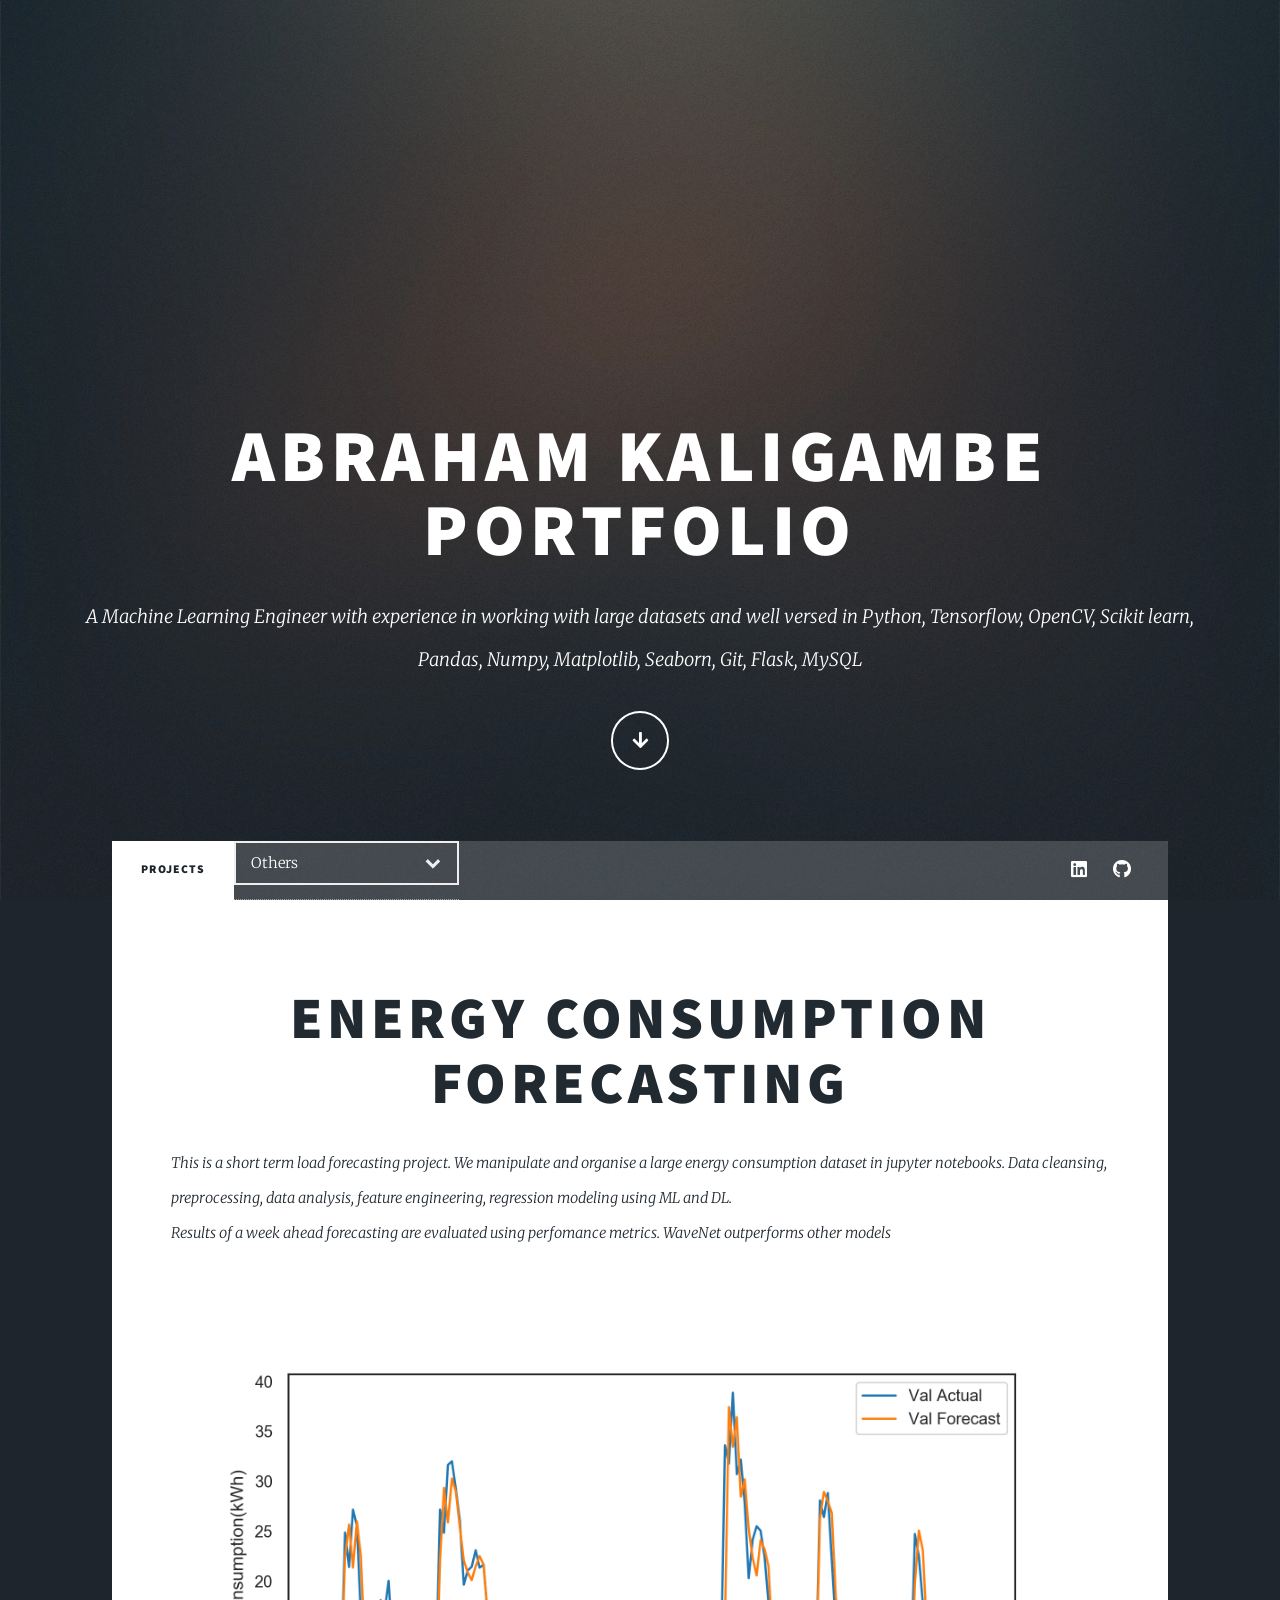
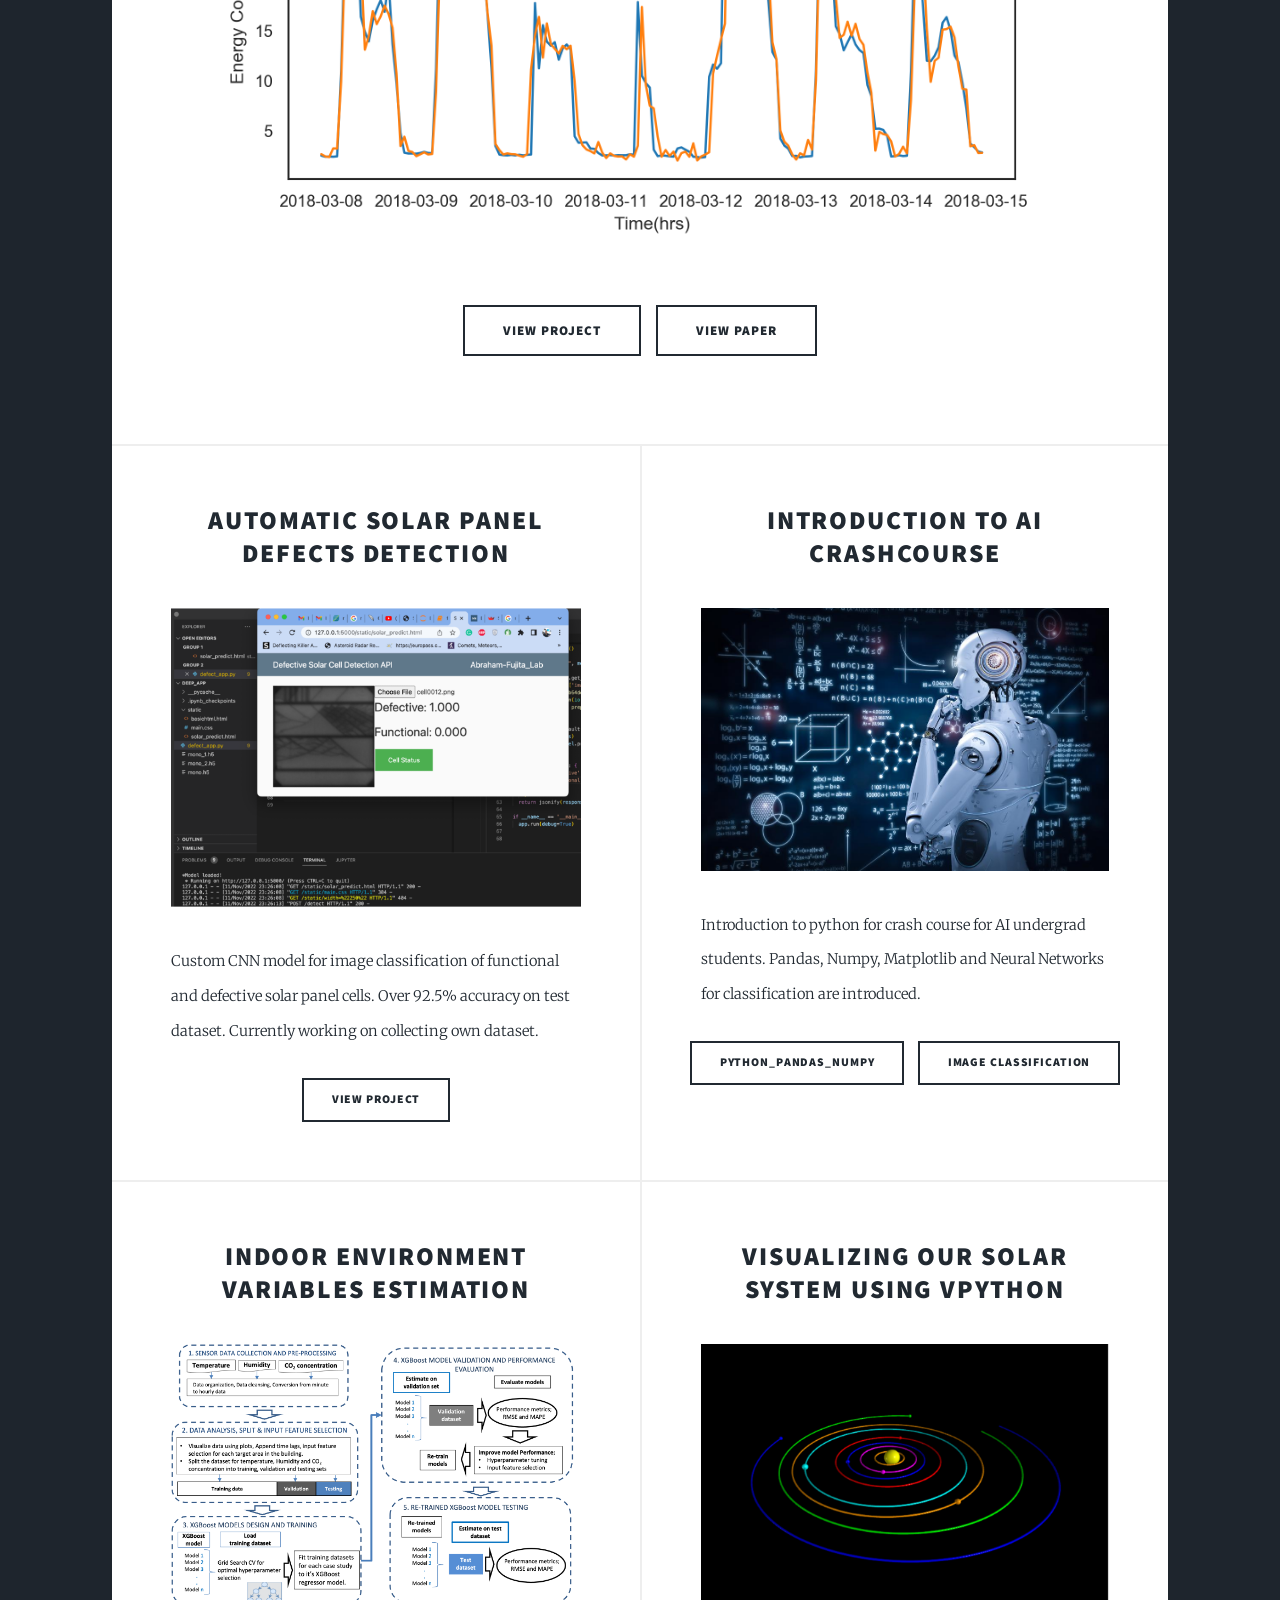
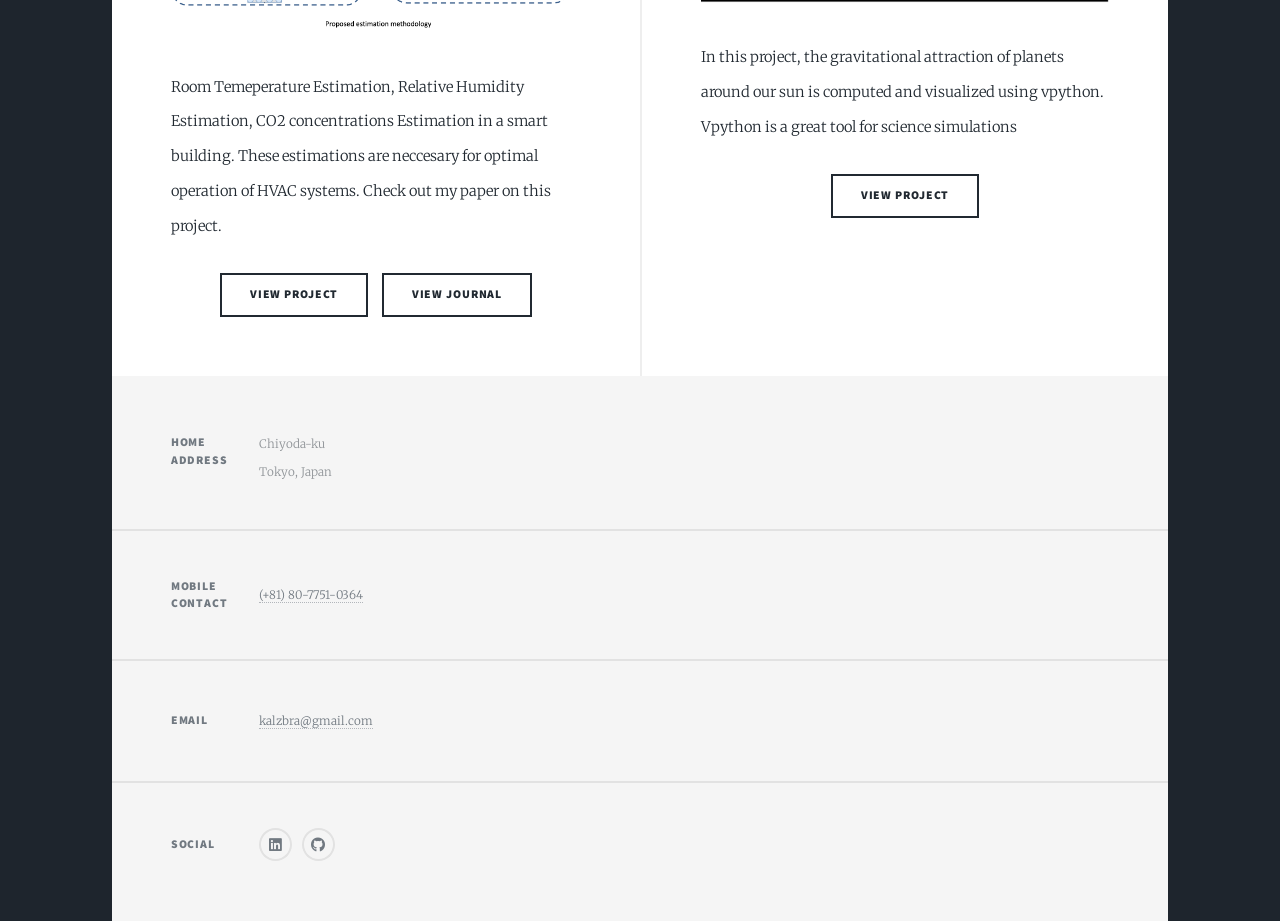
==== commit 5d9f7d84: "Update index.html" ====
--- a/index.html
+++ b/index.html
@@ -32,7 +32,7 @@
 					<nav id="nav">
 						<ul class="links">
 							<li class="active"><a href="index.html">Projects</li>
-							<li class="active">
+							<li>
 								<select>
                 							<option value="" disabled selected>Others</option>
                 							<option value="https://drive.google.com/file/d/1AQLMpY-ntzBRqBTAklBASLXUhIlMob_G/view?usp=share_link">Thailand Conference</option>
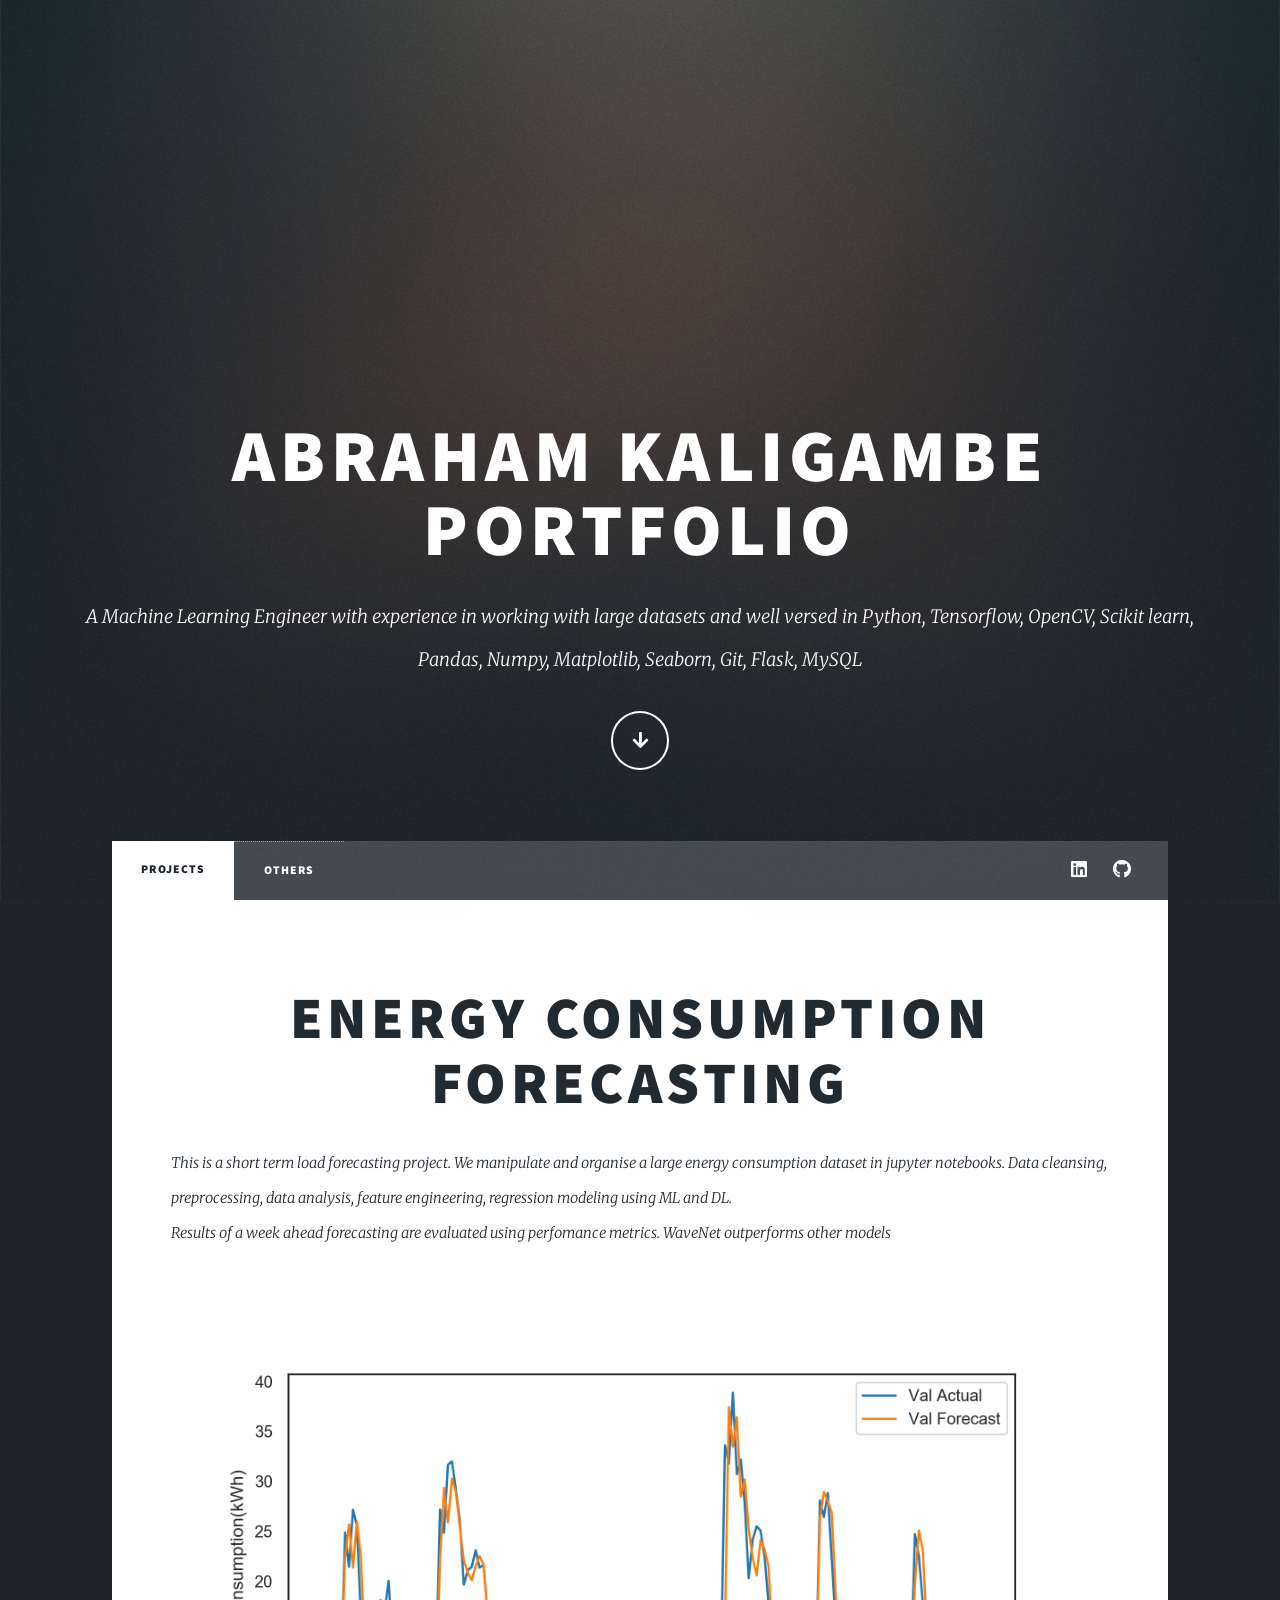
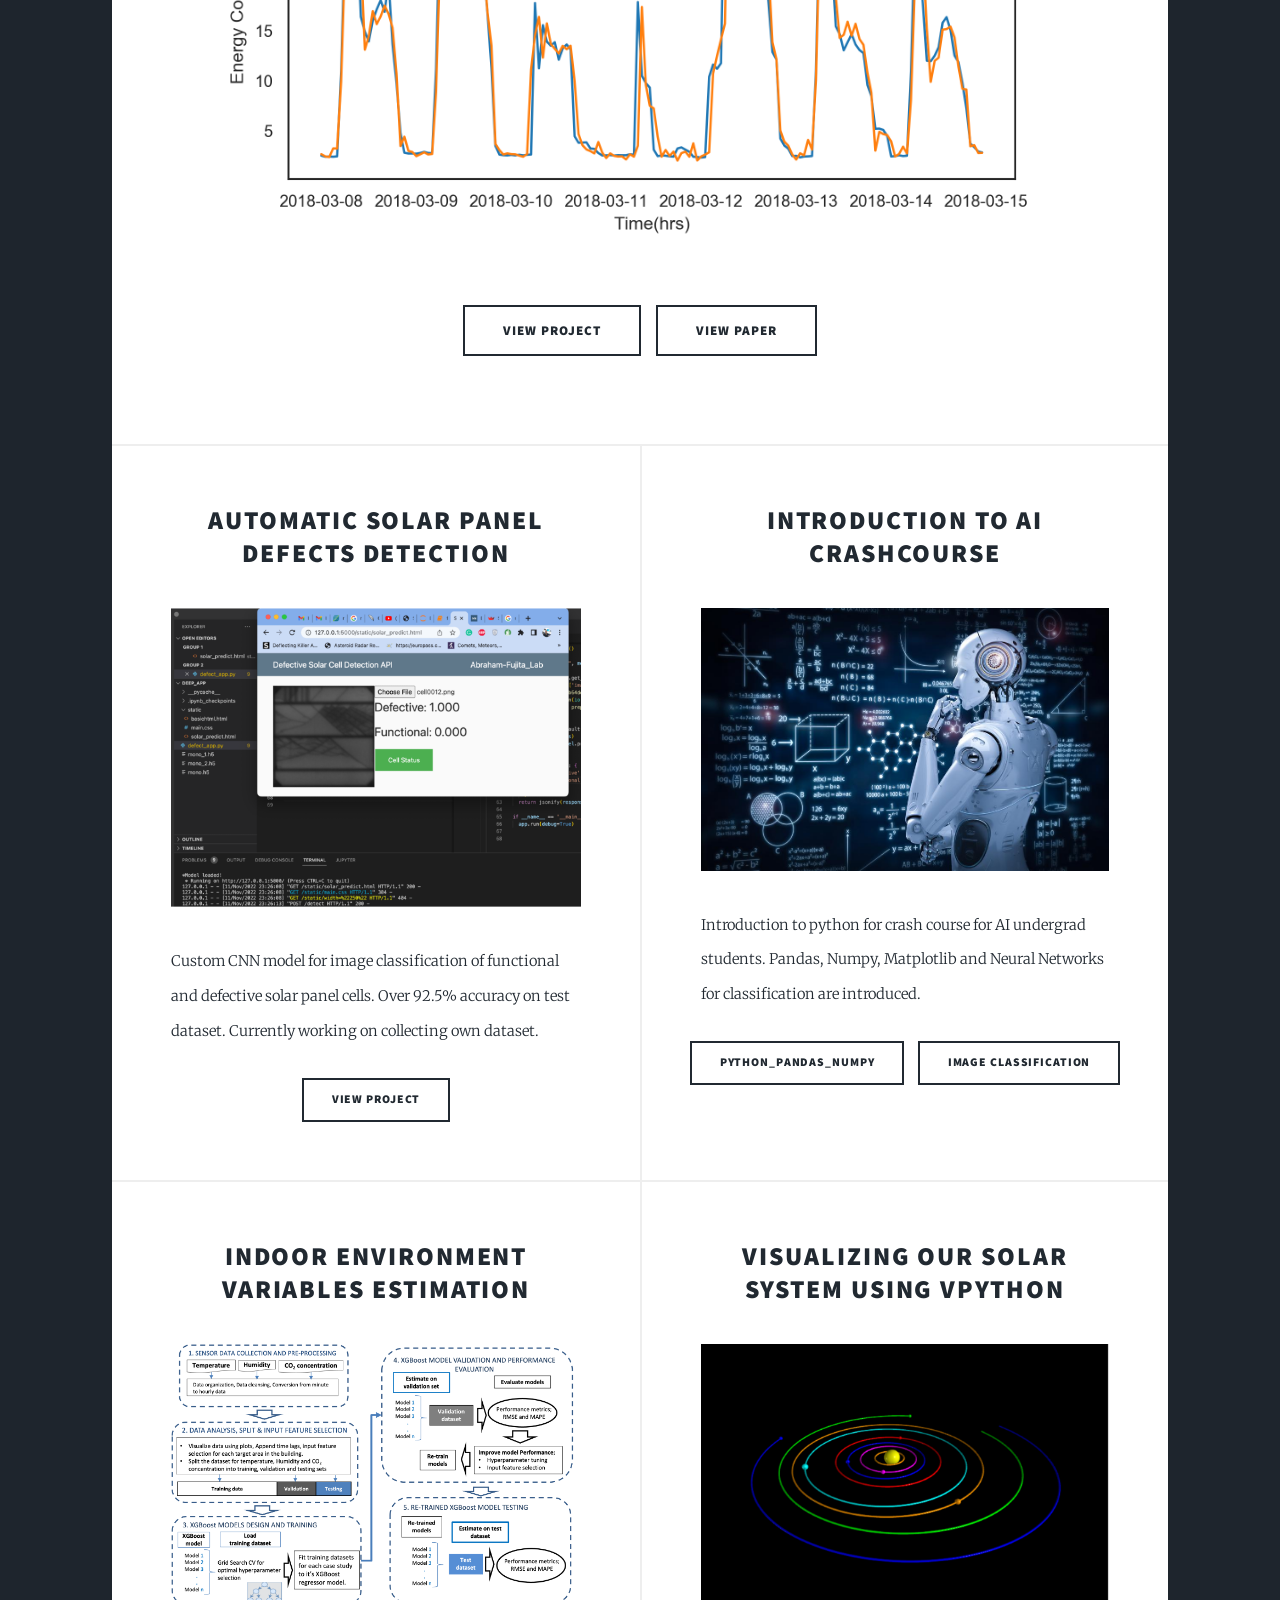
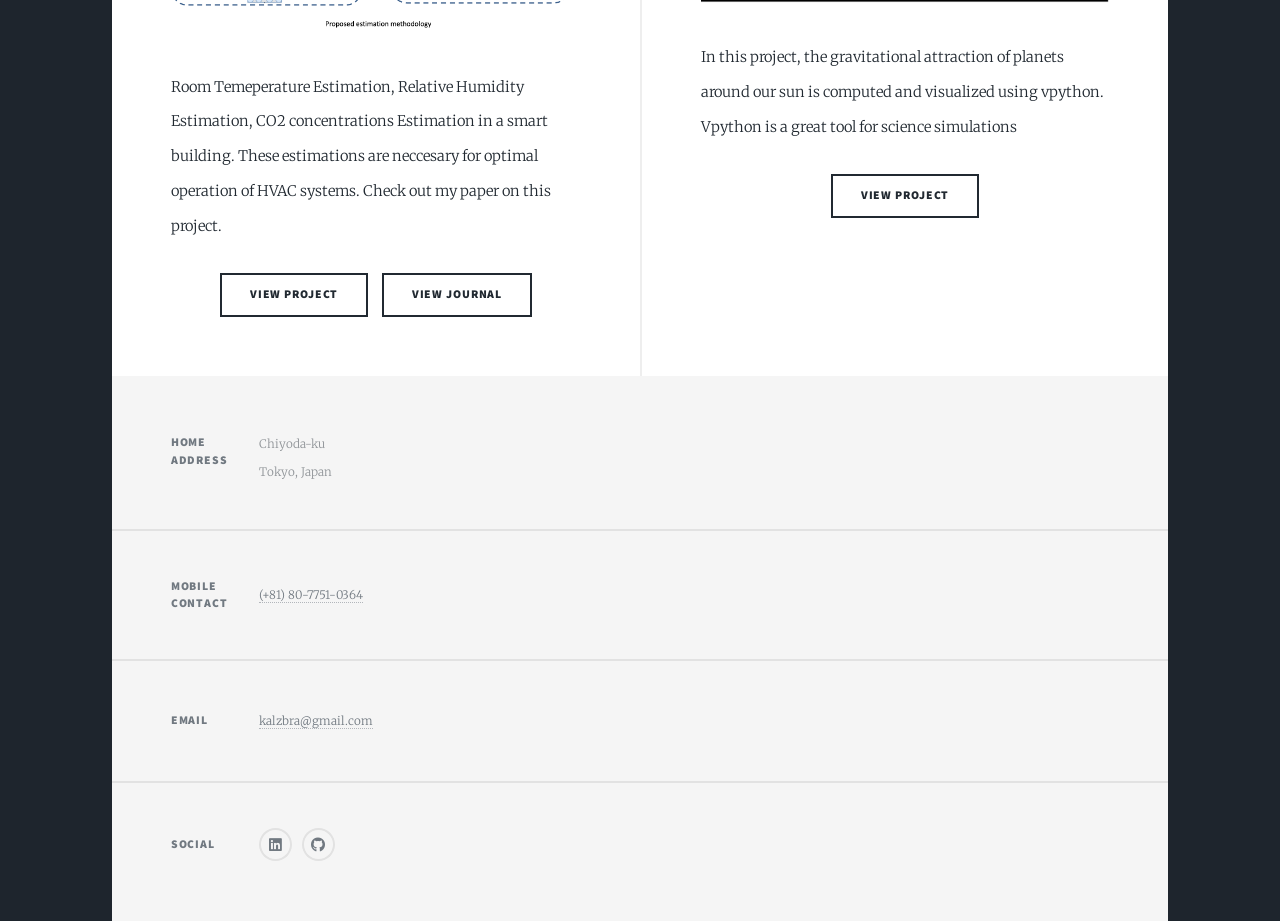
==== commit 15708736: "Update index.html" ====
--- a/index.html
+++ b/index.html
@@ -32,15 +32,8 @@
 					<nav id="nav">
 						<ul class="links">
 							<li class="active"><a href="index.html">Projects</li>
-							<li>
-								<select>
-                							<option value="" disabled selected>Others</option>
-                							<option value="https://drive.google.com/file/d/1AQLMpY-ntzBRqBTAklBASLXUhIlMob_G/view?usp=share_link">Thailand Conference</option>
-                							<option value="project2.html">PowerAfrica Conference</option>
-                							<option value="project3.html">Certifications</option>
-            							</select>
-							</li>
-							<!--<li><a href="https://drive.google.com/file/d/1AQLMpY-ntzBRqBTAklBASLXUhIlMob_G/view?usp=share_link">Others</a></li>-->
+			
+							<li><a href="https://drive.google.com/file/d/1AQLMpY-ntzBRqBTAklBASLXUhIlMob_G/view?usp=share_link">Others</a></li>
 						</ul>
 						<ul class="icons">
 							<li><a href="https://www.linkedin.com/in/abraham-kaligambe/" class="icon brands fa-linkedin"><span class="label">LinkedIn</span></a></li>
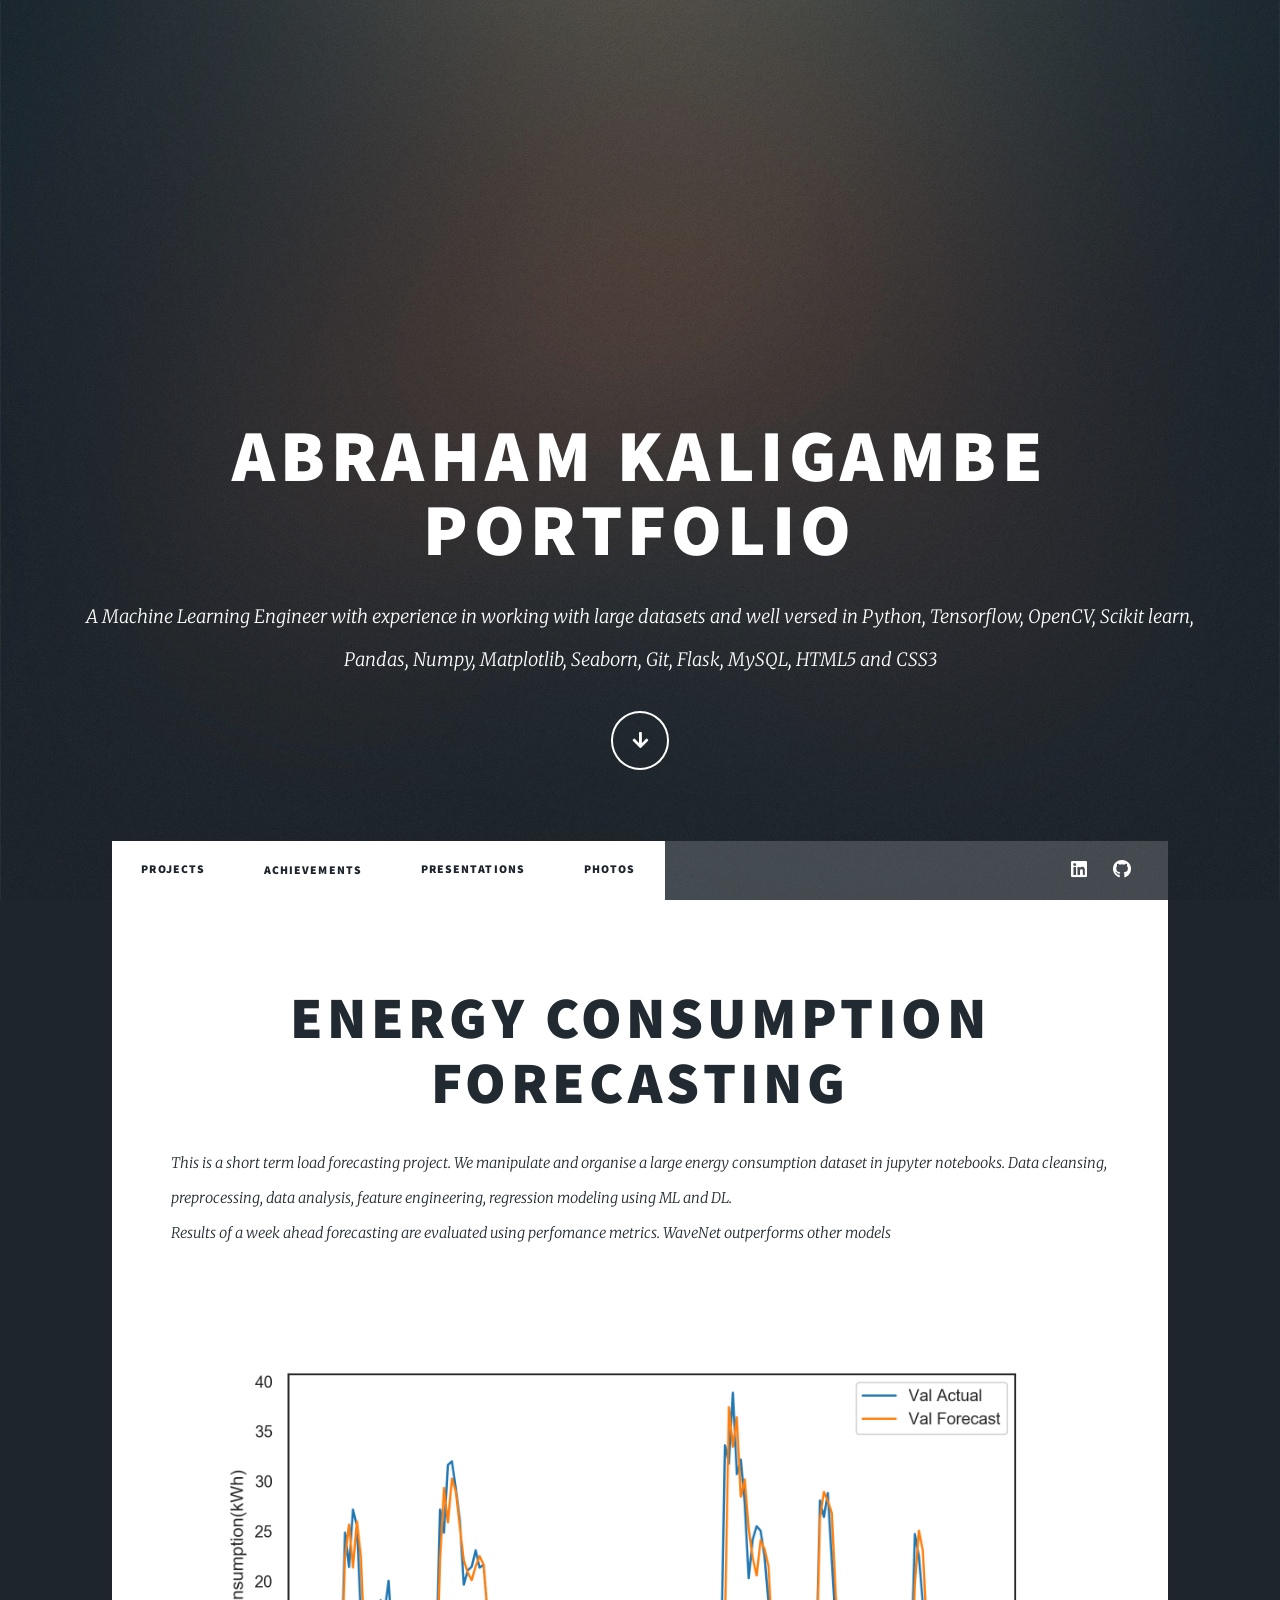
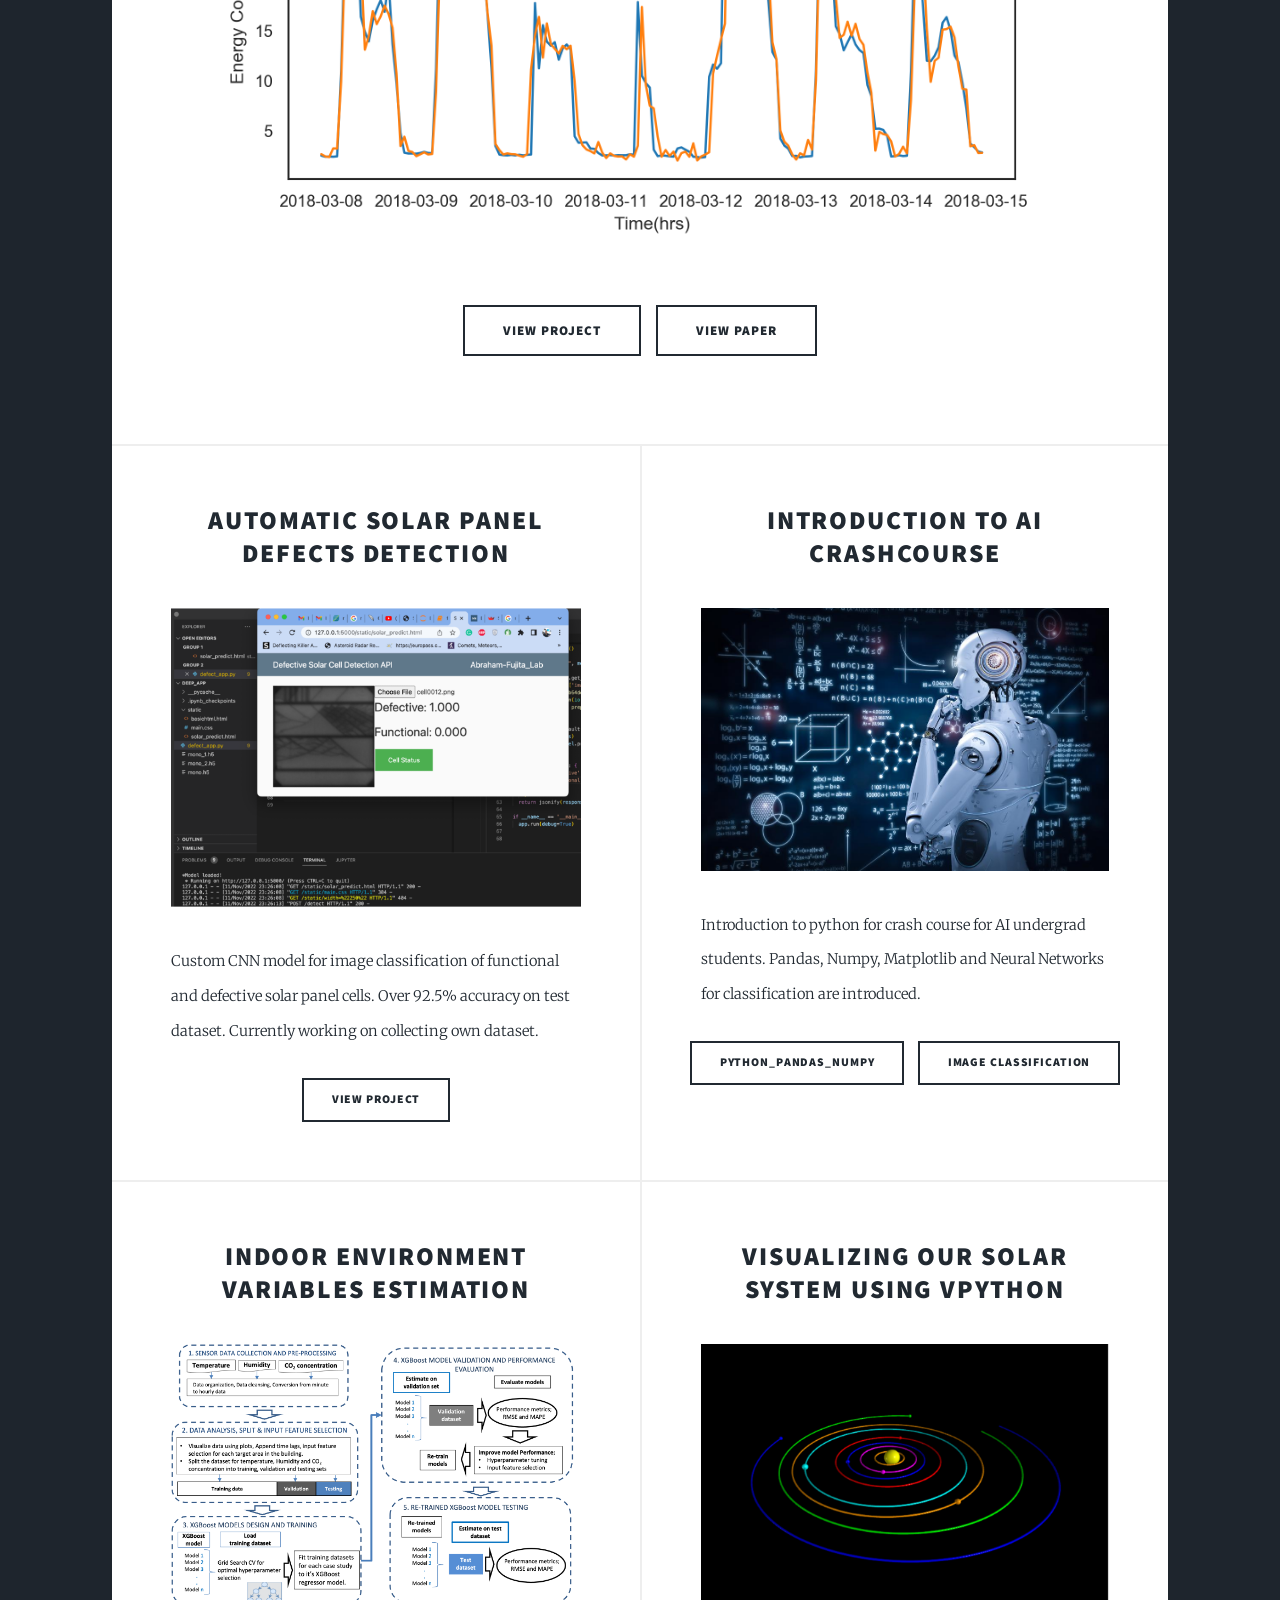
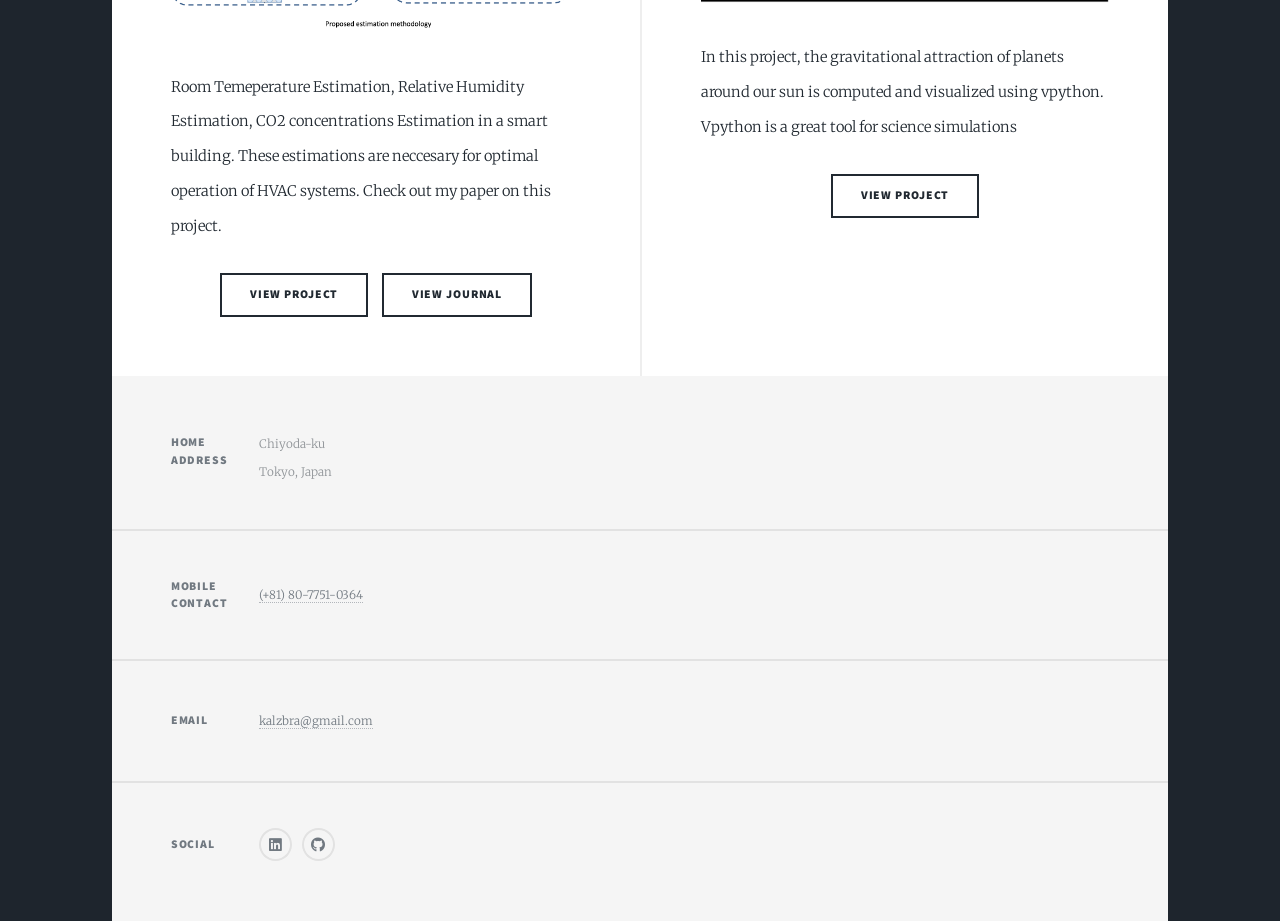
==== commit 1292a7d7: "Update index.html" ====
--- a/index.html
+++ b/index.html
@@ -17,7 +17,7 @@
 					<div id="intro">
 						<h1>Abraham Kaligambe<br/>
 						Portfolio</h1>
-						<p>A Machine Learning Engineer with experience in working with large datasets and well versed in Python, Tensorflow, OpenCV, Scikit learn, Pandas, Numpy, Matplotlib, Seaborn, Git, Flask, MySQL</p>
+						<p>A Machine Learning Engineer with experience in working with large datasets and well versed in Python, Tensorflow, OpenCV, Scikit learn, Pandas, Numpy, Matplotlib, Seaborn, Git, Flask, MySQL, HTML5 and CSS3</p>
 						<ul class="actions">
 							<li><a href="#header" class="button icon solid solo fa-arrow-down scrolly">Continue</a></li>
 						</ul>
@@ -25,15 +25,17 @@
 
 				<!-- Header -->
 					<header id="header">
-						<a href="index.html" class="logo">My AI Projects</a>
+						<a href="index.html" class="logo">My Projects</a>
 					</header>
 
 				<!-- Nav -->
 					<nav id="nav">
 						<ul class="links">
 							<li class="active"><a href="index.html">Projects</li>
+							<li class="active"><a href="achievements.html">Achievements</a></li>
+							<li class="active"><a href="presentations.html">Presentations</a></li>
+							<li class="active"><a href="photos.html">Photos</a></li>
 			
-							<li><a href="https://drive.google.com/file/d/1AQLMpY-ntzBRqBTAklBASLXUhIlMob_G/view?usp=share_link">Others</a></li>
 						</ul>
 						<ul class="icons">
 							<li><a href="https://www.linkedin.com/in/abraham-kaligambe/" class="icon brands fa-linkedin"><span class="label">LinkedIn</span></a></li>
--- a/assets/css/noscript.css
+++ b/assets/css/noscript.css
@@ -1,36 +1,36 @@
-@import url(font-awesome.min.css);
-
+@import url(font-awesome.min.css);
+
 /*
 	Massively by HTML5 UP
 	html5up.net | @ajlkn
 	Free for personal and commercial use under the CCA 3.0 license (html5up.net/license)
-*/
-
-/* Wrapper */
-
-	#wrapper {
-		background-color: #212931;
-		background-image: url("../../images/overlay.png"), linear-gradient(0deg, rgba(0, 0, 0, 0.1), rgba(0, 0, 0, 0.1)), url("../../images/bg.jpg");
-		background-size: auto,								auto,														100% auto;
-		background-position: center,								center,														top center;
-		background-repeat: repeat,								no-repeat,													no-repeat;
-		background-attachment: fixed,								fixed,														fixed;
-	}
-
-		#wrapper.fade-in:before {
-			display: none;
-		}
-
-/* Intro */
-
-	body.is-preload #intro {
-		opacity: 1;
-	}
-
-		body.is-preload #intro:not(.hidden) + #header + #nav {
-			-moz-transform: none;
-			-webkit-transform: none;
-			-ms-transform: none;
-			transform: none;
-			opacity: 1;
-		}+*/
+
+/* Wrapper */
+
+	#wrapper {
+		background-color: #212931;
+		background-image: url("../../images/overlay.png"), linear-gradient(0deg, rgba(0, 0, 0, 0.1), rgba(0, 0, 0, 0.1)), url("../../images/bg.png");
+		background-size: auto,								auto,														100% auto;
+		background-position: center,								center,														top center;
+		background-repeat: repeat,								no-repeat,													no-repeat;
+		background-attachment: fixed,								fixed,														fixed;
+	}
+
+		#wrapper.fade-in:before {
+			display: none;
+		}
+
+/* Intro */
+
+	body.is-preload #intro {
+		opacity: 1;
+	}
+
+		body.is-preload #intro:not(.hidden) + #header + #nav {
+			-moz-transform: none;
+			-webkit-transform: none;
+			-ms-transform: none;
+			transform: none;
+			opacity: 1;
+		}
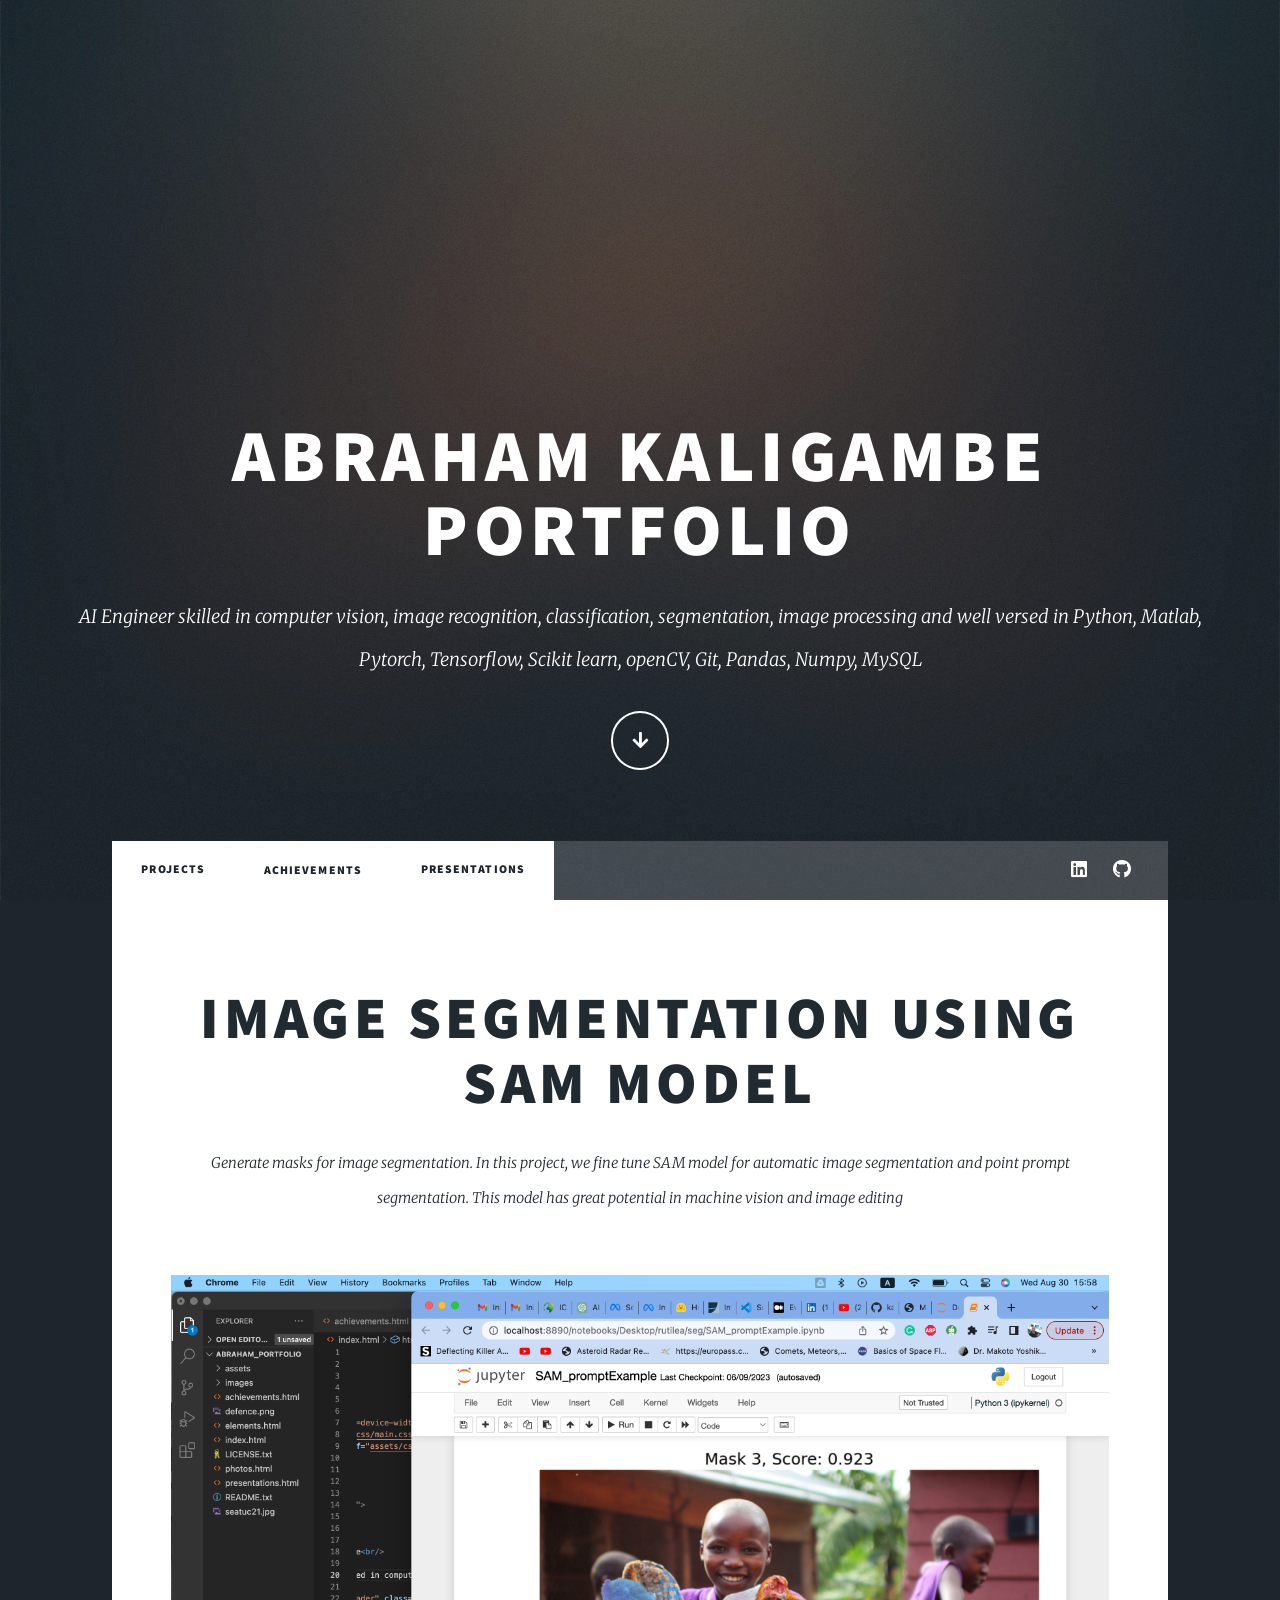
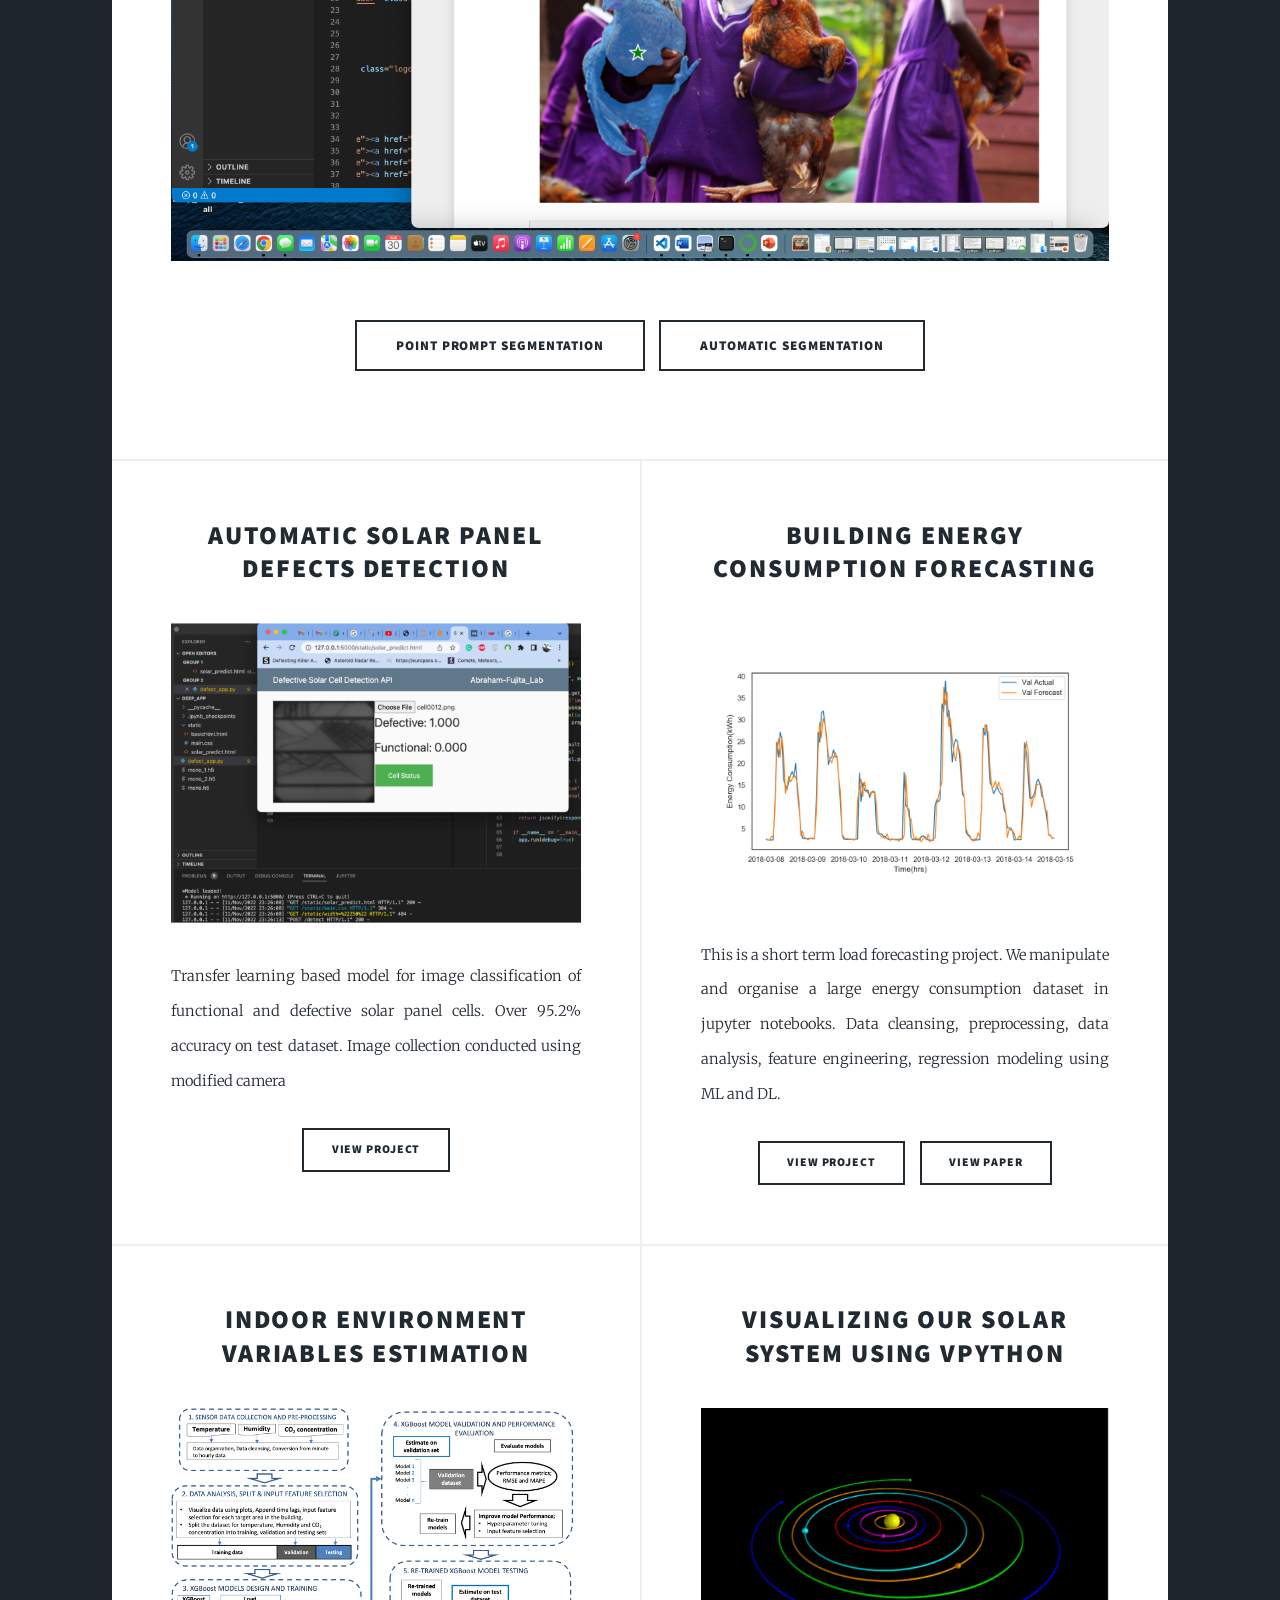
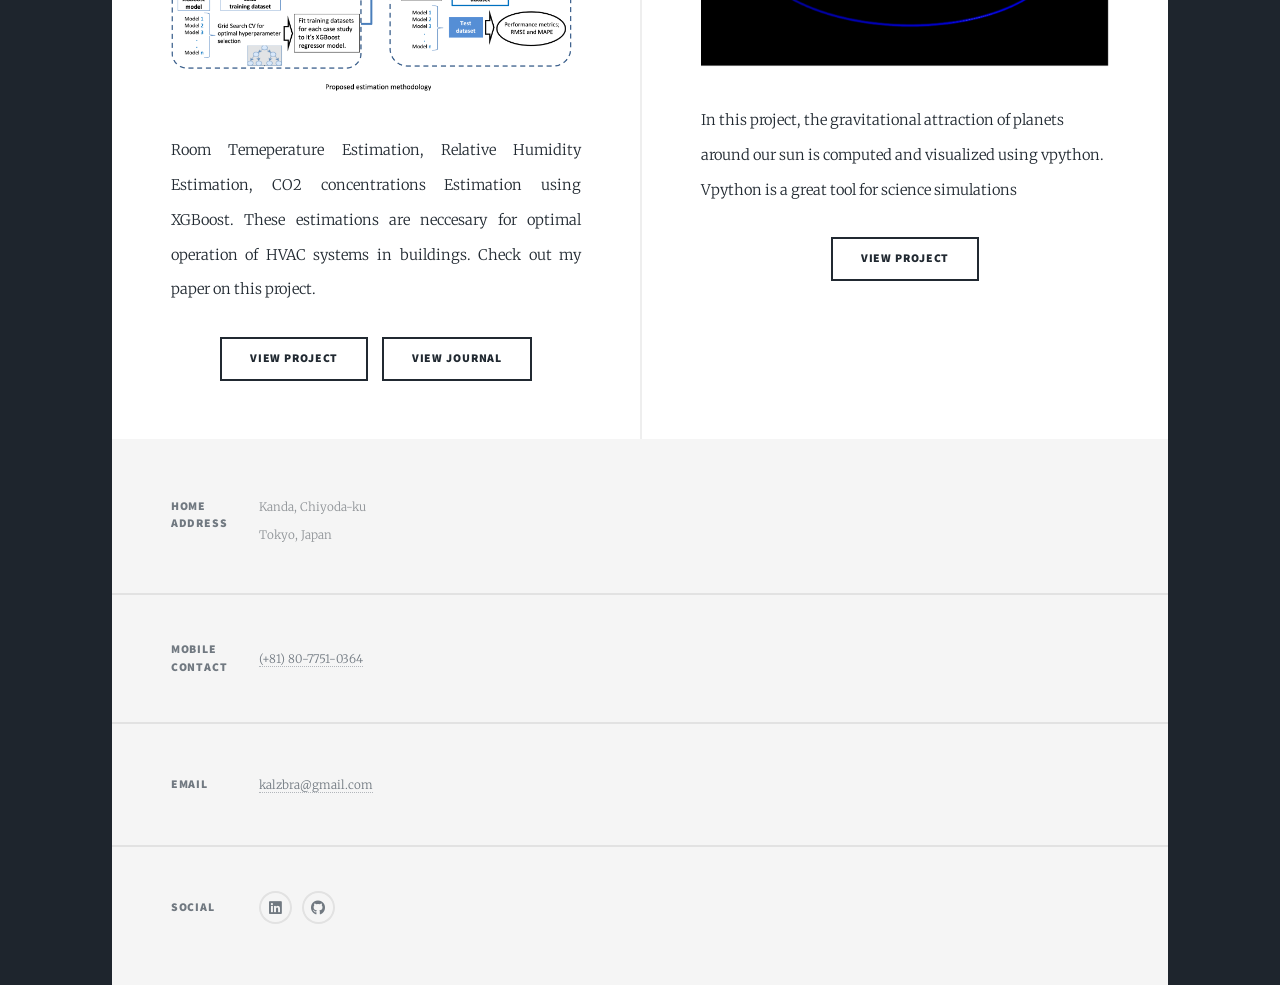
==== commit c567aa59: "Add files via upload Initial commit" ====
--- a/index.html
+++ b/index.html
@@ -17,7 +17,7 @@
 					<div id="intro">
 						<h1>Abraham Kaligambe<br/>
 						Portfolio</h1>
-						<p>A Machine Learning Engineer with experience in working with large datasets and well versed in Python, Tensorflow, OpenCV, Scikit learn, Pandas, Numpy, Matplotlib, Seaborn, Git, Flask, MySQL, HTML5 and CSS3</p>
+						<p>AI Engineer skilled in computer vision, image recognition, classification, segmentation, image processing and well versed in Python, Matlab, Pytorch, Tensorflow, Scikit learn, openCV, Git, Pandas, Numpy, MySQL </p>
 						<ul class="actions">
 							<li><a href="#header" class="button icon solid solo fa-arrow-down scrolly">Continue</a></li>
 						</ul>
@@ -25,7 +25,7 @@
 
 				<!-- Header -->
 					<header id="header">
-						<a href="index.html" class="logo">My Projects</a>
+						<a href="index.html" class="logo">My AI Projects</a>
 					</header>
 
 				<!-- Nav -->
@@ -34,8 +34,6 @@
 							<li class="active"><a href="index.html">Projects</li>
 							<li class="active"><a href="achievements.html">Achievements</a></li>
 							<li class="active"><a href="presentations.html">Presentations</a></li>
-							<li class="active"><a href="photos.html">Photos</a></li>
-			
 						</ul>
 						<ul class="icons">
 							<li><a href="https://www.linkedin.com/in/abraham-kaligambe/" class="icon brands fa-linkedin"><span class="label">LinkedIn</span></a></li>
@@ -49,15 +47,14 @@
 						<!-- Featured Post -->
 							<article class="post featured">
 								<header class="major">
-									<h2><a href="https://github.com/kalzbra/Building_Energy_Forecasting/blob/main/EnergyConsumptionForecasting.ipynb">Energy Consumption Forecasting<br />
+									<h2><a href="https://github.com/kalzbra/Building_Energy_Forecasting/blob/main/EnergyConsumptionForecasting.ipynb">Image Segmentation using SAM model<br />
 									</a></h2>
-									<p style="text-align:left">This is a short term load forecasting project. We manipulate and organise a large energy consumption dataset in jupyter notebooks. Data cleansing, preprocessing, data analysis, feature engineering, regression modeling using ML and DL.</br>
-										Results of a week ahead forecasting are evaluated using perfomance metrics. WaveNet outperforms other models  </p>
+									<p> Generate masks for image segmentation. In this project, we fine tune SAM model for automatic image segmentation and point prompt segmentation. This model has great potential in machine vision and image editing</p>
 								</header>
-								<a href="https://github.com/kalzbra/Building_Energy_Forecasting/blob/main/EnergyConsumptionForecasting.ipynb" class="image main"><img src="images/week_ahead.png" alt="" /></a>
+								<a href="https://github.com/kalzbra/im-segmentation/blob/main/SAM_promptExample.ipynb" class="image main"><img src="images/chicken.png" alt="" /></a>
 								<ul class="actions special">
-									<li><a href="https://github.com/kalzbra/Building_Energy_Forecasting/blob/main/EnergyConsumptionForecasting.ipynb" class="button large">View Project</a></li>
-									<li><a href="https://ieeexplore.ieee.org/abstract/document/9219934" class="button large">View Paper</a></li>
+									<li><a href="https://github.com/kalzbra/im-segmentation/blob/main/SAM_promptExample.ipynb" class="button large">Point Prompt Segmentation</a></li>
+									<li><a href="https://github.com/kalzbra/im-segmentation/blob/main/SAM_autosegmentationExample.ipynb" class="button large">Automatic Segmentation</a></li>
 								</ul>
 							</article>
 
@@ -68,29 +65,31 @@
 										<h2><a href="https://github.com/kalzbra/solarcell_defects/blob/main/faulty_solar_cell_classification.ipynb">Automatic Solar Panel Defects Detection</a></h2>
 									</header>
 									<a href="https://github.com/kalzbra/solarcell_defects/blob/main/faulty_solar_cell_classification.ipynb" class="image fit"><img src="images/solar.png" alt="" /></a>
-									<p style="text-align:left">Custom CNN model for image classification of functional and defective solar panel cells. Over 92.5% accuracy on test dataset. Currently working on collecting own dataset.</p>
+									<p>Transfer learning based model for image classification of functional and defective solar panel cells. Over 95.2% accuracy on test dataset. Image collection conducted using modified camera</p>
 									<ul class="actions special">
 										<li><a href="https://github.com/kalzbra/solarcell_defects/blob/main/faulty_solar_cell_classification.ipynb" class="button">View Project</a></li>
 									</ul>
 								</article>
 								<article>
 									<header>
-										<h2><a href="https://github.com/kalzbra/Python_for_AI_seminar_crashcourse">Introduction to AI crashcourse</a></h2>
+										<h2><a href="https://github.com/kalzbra/Building_Energy_Forecasting/blob/main/EnergyConsumptionForecasting.ipynb">Building Energy Consumption Forecasting<br />
+										</a></h2>
 									</header>
-									<a href="https://github.com/kalzbra/Python_for_AI_seminar_crashcourse" class="image fit"><img src="images/ML.jpeg" alt="" /></a>
-									<p style="text-align:left">Introduction to python for crash course for AI undergrad students. Pandas, Numpy, Matplotlib and Neural Networks for classification are introduced.</p>
+									<a href="https://github.com/kalzbra/Building_Energy_Forecasting/blob/main/EnergyConsumptionForecasting.ipynb" class="image main"><img src="images/week_ahead.png" alt="" /></a>
+									<p>This is a short term load forecasting project. We manipulate and organise a large energy consumption dataset in jupyter notebooks. Data cleansing, preprocessing, data analysis, feature engineering, regression modeling using ML and DL.</br>
+									</p>
 									<ul class="actions special">
-										<li><a href="https://github.com/kalzbra/Python_for_AI_seminar_crashcourse/blob/main/pandas_numpy_plotlib.ipynb" class="button">python_pandas_numpy</a></li>
-										<li><a href="https://github.com/kalzbra/Python_for_AI_seminar_crashcourse/blob/main/fashion_MNIST.ipynb" class="button">image classification</a></li>
-
+										<li><a href="https://github.com/kalzbra/Building_Energy_Forecasting/blob/main/EnergyConsumptionForecasting.ipynb" class="button">View Project</a></li>
+										<li><a href="https://ieeexplore.ieee.org/abstract/document/9219934" class="button">View Paper</a></li>
 									</ul>
 								</article>
+	
 								<article>
 									<header>
 										<h2><a href="https://github.com/kalzbra/temperature_estimation/blob/main/Temperature_data_processing.ipynb">Indoor Environment Variables Estimation</a></h2>
 									</header>
 									<a href="https://github.com/kalzbra/temperature_estimation/blob/main/Temperature_data_processing.ipynb" class="image fit"><img src="images/indoor.png" alt="" /></a>
-									<p style="text-align:left">Room Temeperature Estimation, Relative Humidity Estimation, CO2 concentrations Estimation in a smart building. These estimations are neccesary for optimal operation of HVAC systems. Check out my paper on this project.</p>
+									<p>Room Temeperature Estimation, Relative Humidity Estimation, CO2 concentrations Estimation using XGBoost. These estimations are neccesary for optimal operation of HVAC systems in buildings. Check out my paper on this project.</p>
 									<ul class="actions special">
 										<li><a href="https://github.com/kalzbra/temperature_estimation/blob/main/Temperature_data_processing.ipynb" class="button">View Project</a></li>
 										<li><a href="https://www.mdpi.com/1996-1073/15/12/4213" class="button">View Journal</a></li>
@@ -116,9 +115,8 @@
 						<section class="split contact">
 							<section class="alt">
 								<h3>Home Address</h3>
-								<p>Chiyoda-ku<br />
-								Tokyo, Japan <br />
-								</p>
+								<p>Kanda, Chiyoda-ku<br />
+								Tokyo, Japan </p>
 							</section>
 							<section>
 								<h3>Mobile Contact</h3>
@@ -151,4 +149,4 @@
 			<script src="assets/js/main.js"></script>
 
 	</body>
-</html>
+</html>
--- a/assets/css/noscript.css
+++ b/assets/css/noscript.css
@@ -1,36 +1,36 @@
-@import url(font-awesome.min.css);
-
+@import url(font-awesome.min.css);
+
 /*
 	Massively by HTML5 UP
 	html5up.net | @ajlkn
 	Free for personal and commercial use under the CCA 3.0 license (html5up.net/license)
-*/
-
-/* Wrapper */
-
-	#wrapper {
-		background-color: #212931;
-		background-image: url("../../images/overlay.png"), linear-gradient(0deg, rgba(0, 0, 0, 0.1), rgba(0, 0, 0, 0.1)), url("../../images/bg.png");
-		background-size: auto,								auto,														100% auto;
-		background-position: center,								center,														top center;
-		background-repeat: repeat,								no-repeat,													no-repeat;
-		background-attachment: fixed,								fixed,														fixed;
-	}
-
-		#wrapper.fade-in:before {
-			display: none;
-		}
-
-/* Intro */
-
-	body.is-preload #intro {
-		opacity: 1;
-	}
-
-		body.is-preload #intro:not(.hidden) + #header + #nav {
-			-moz-transform: none;
-			-webkit-transform: none;
-			-ms-transform: none;
-			transform: none;
-			opacity: 1;
-		}
+*/
+
+/* Wrapper */
+
+	#wrapper {
+		background-color: #212931;
+		background-image: url("../../images/overlay.png"), linear-gradient(0deg, rgba(0, 0, 0, 0.1), rgba(0, 0, 0, 0.1)), url("../../images/bg.jpg");
+		background-size: auto,								auto,														100% auto;
+		background-position: center,								center,														top center;
+		background-repeat: repeat,								no-repeat,													no-repeat;
+		background-attachment: fixed,								fixed,														fixed;
+	}
+
+		#wrapper.fade-in:before {
+			display: none;
+		}
+
+/* Intro */
+
+	body.is-preload #intro {
+		opacity: 1;
+	}
+
+		body.is-preload #intro:not(.hidden) + #header + #nav {
+			-moz-transform: none;
+			-webkit-transform: none;
+			-ms-transform: none;
+			transform: none;
+			opacity: 1;
+		}
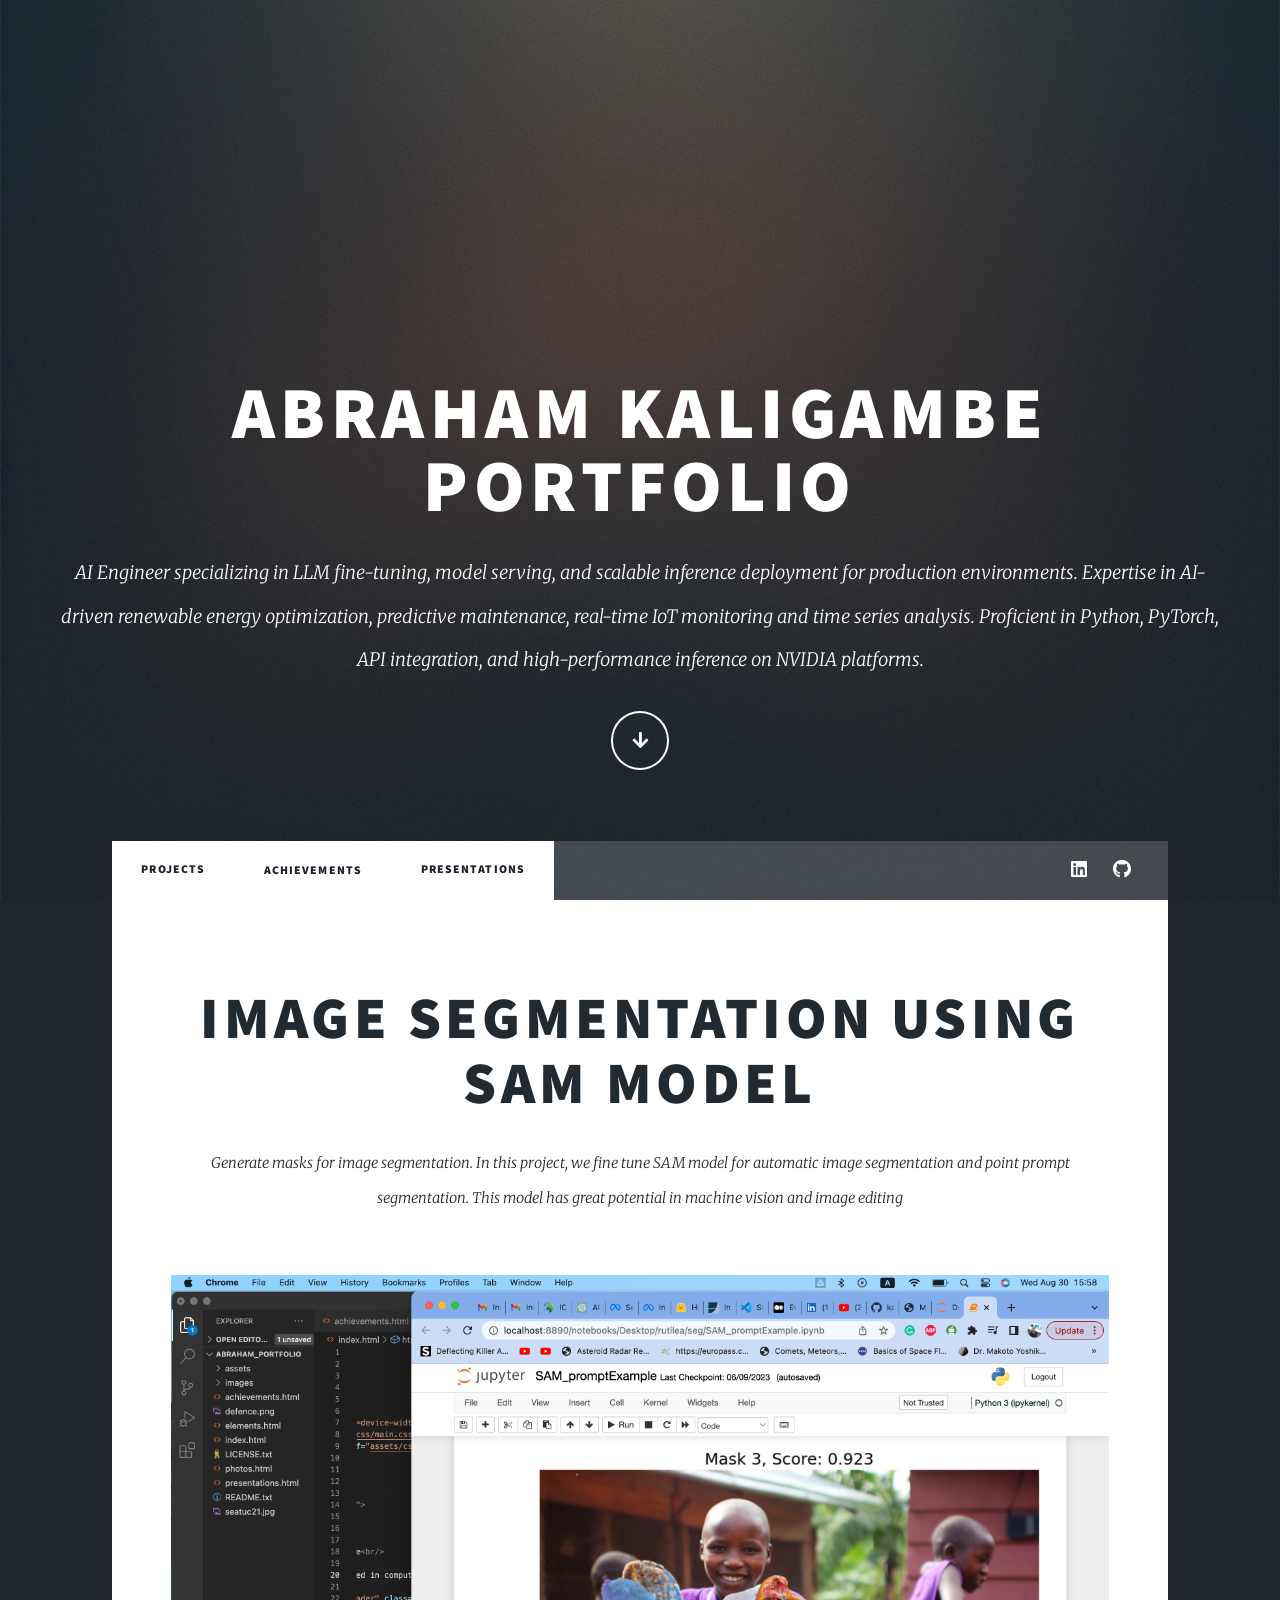
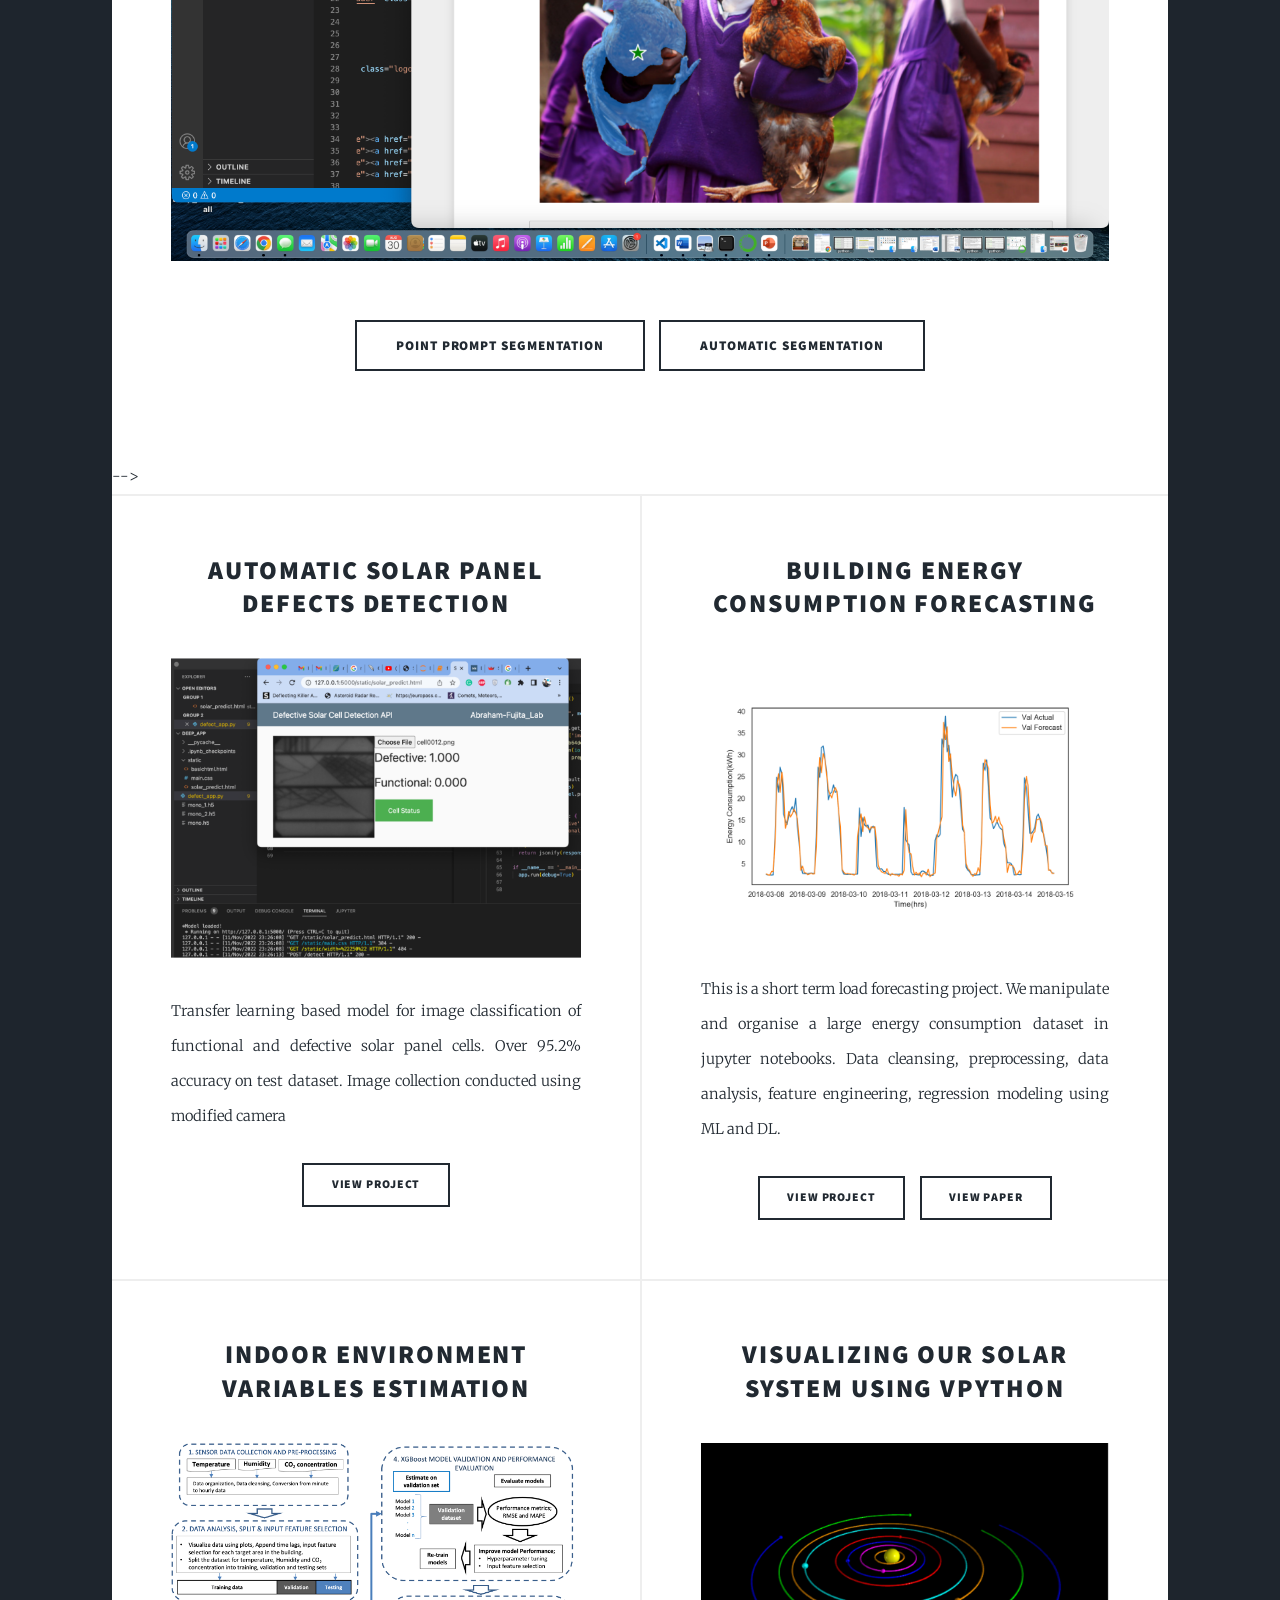
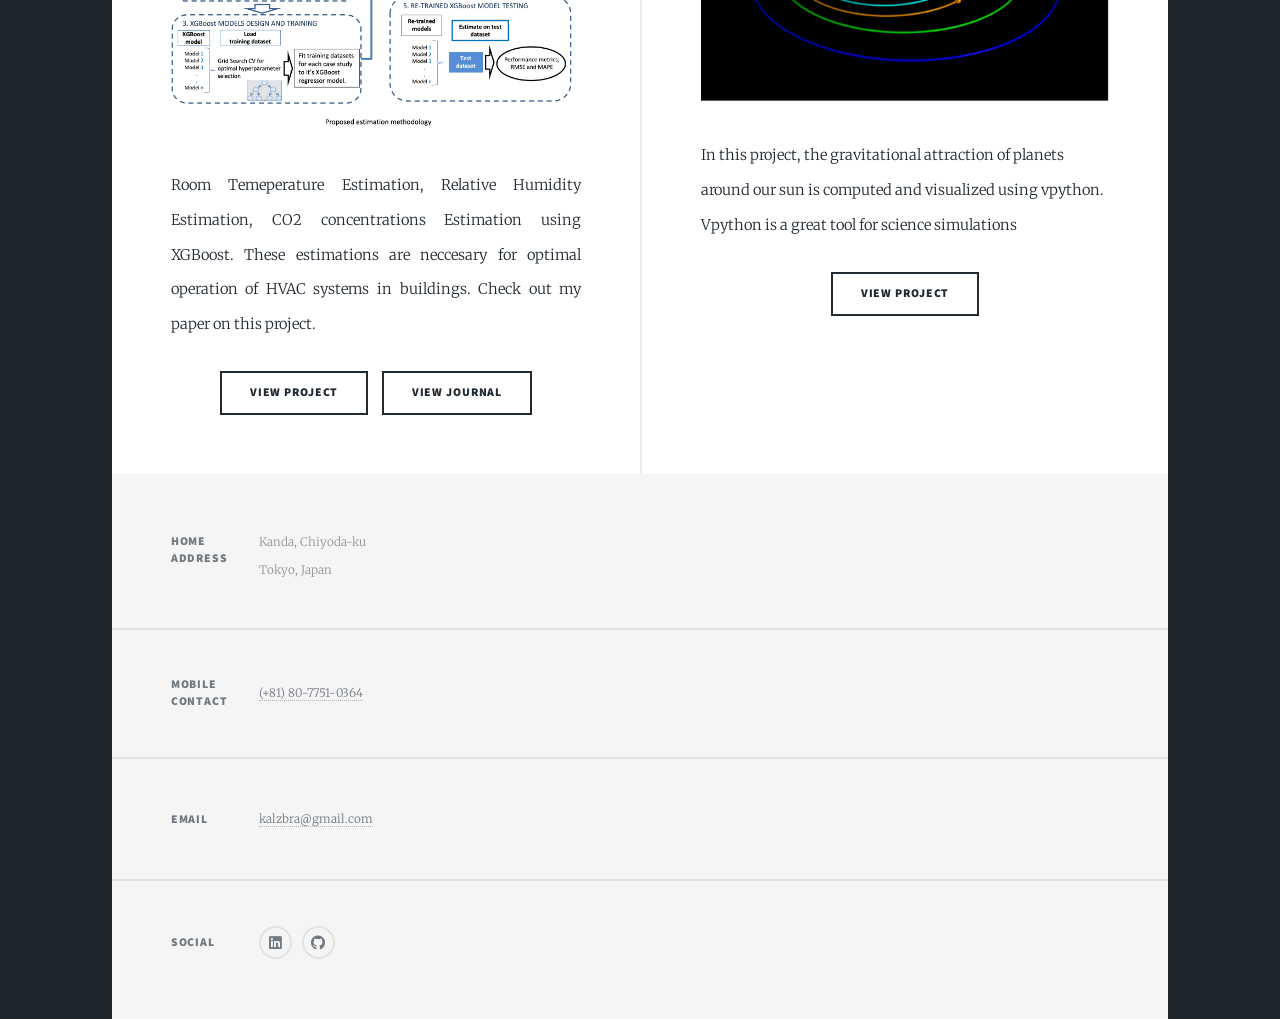
==== commit 1fc93915: "Update index.html" ====
--- a/index.html
+++ b/index.html
@@ -17,7 +17,7 @@
 					<div id="intro">
 						<h1>Abraham Kaligambe<br/>
 						Portfolio</h1>
-						<p>AI Engineer skilled in computer vision, image recognition, classification, segmentation, image processing and well versed in Python, Matlab, Pytorch, Tensorflow, Scikit learn, openCV, Git, Pandas, Numpy, MySQL </p>
+						<p>AI Engineer specializing in LLM fine-tuning, model serving, and scalable inference deployment for production environments. Expertise in AI-driven renewable energy optimization, predictive maintenance, real-time IoT monitoring and time series analysis. Proficient in Python, PyTorch, API integration, and high-performance inference on NVIDIA platforms. </p>
 						<ul class="actions">
 							<li><a href="#header" class="button icon solid solo fa-arrow-down scrolly">Continue</a></li>
 						</ul>
@@ -37,14 +37,14 @@
 						</ul>
 						<ul class="icons">
 							<li><a href="https://www.linkedin.com/in/abraham-kaligambe/" class="icon brands fa-linkedin"><span class="label">LinkedIn</span></a></li>
-							<li><a href="https://github.com/kalzbra?tab=repositories" class="icon brands fa-github"><span class="label">GitHub</span></a></li>
+							<li><a href="https://github.com/kalzbra" class="icon brands fa-github"><span class="label">GitHub</span></a></li>
 						</ul>
 					</nav>
 
 				<!-- Main -->
 					<div id="main">
 
-						<!-- Featured Post -->
+<!-- 						<!-- Featured Post -->
 							<article class="post featured">
 								<header class="major">
 									<h2><a href="https://github.com/kalzbra/Building_Energy_Forecasting/blob/main/EnergyConsumptionForecasting.ipynb">Image Segmentation using SAM model<br />
@@ -56,7 +56,7 @@
 									<li><a href="https://github.com/kalzbra/im-segmentation/blob/main/SAM_promptExample.ipynb" class="button large">Point Prompt Segmentation</a></li>
 									<li><a href="https://github.com/kalzbra/im-segmentation/blob/main/SAM_autosegmentationExample.ipynb" class="button large">Automatic Segmentation</a></li>
 								</ul>
-							</article>
+							</article> -->
 
 						<!-- Posts -->
 							<section class="posts">
@@ -130,7 +130,7 @@
 								<h3>Social</h3>
 								<ul class="icons alt">
 									<li><a href="https://www.linkedin.com/in/abraham-kaligambe/" class="icon brands alt fa-linkedin"><span class="label">LinkedIn</span></a></li>
-									<li><a href="https://github.com/kalzbra?tab=repositories" class="icon brands alt fa-github"><span class="label">GitHub</span></a></li>
+									<li><a href="https://github.com/kalzbra" class="icon brands alt fa-github"><span class="label">GitHub</span></a></li>
 								</ul>
 							</section>
 						</section>
@@ -149,4 +149,4 @@
 			<script src="assets/js/main.js"></script>
 
 	</body>
-</html>+</html>
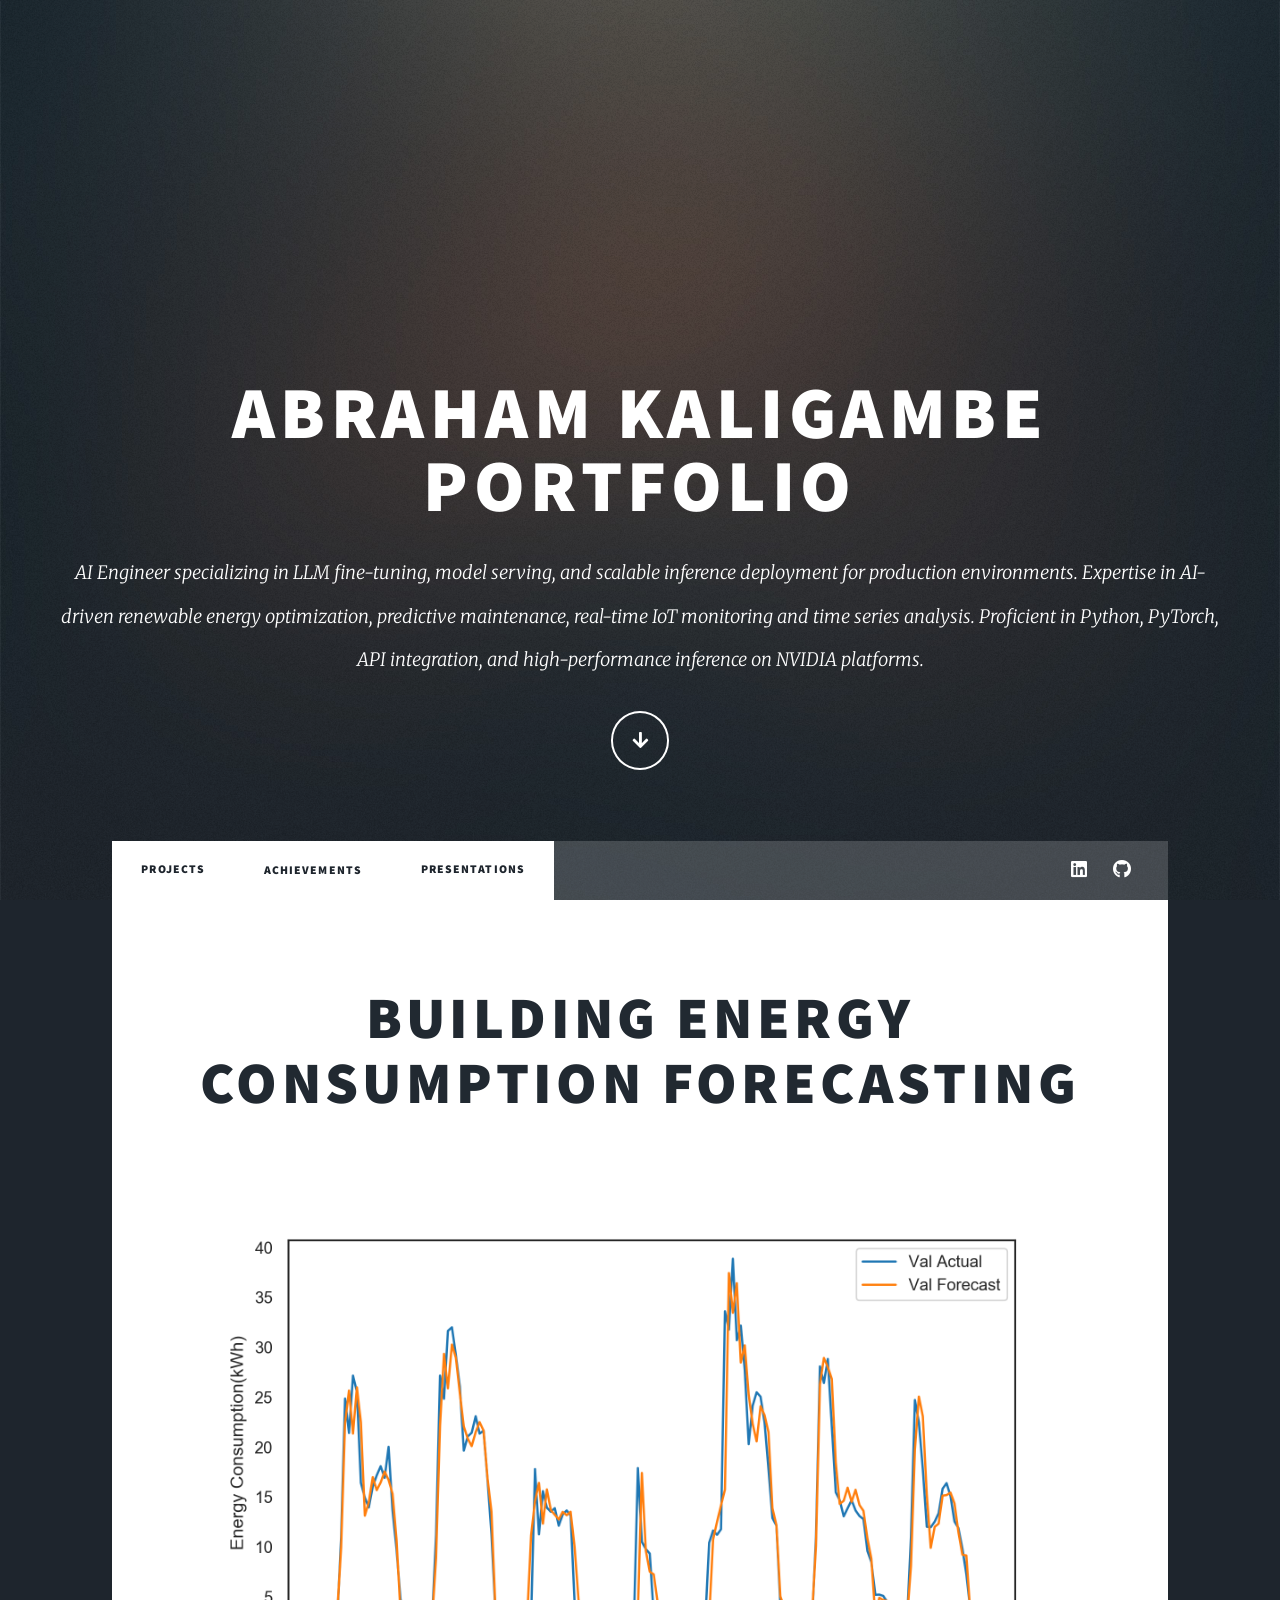
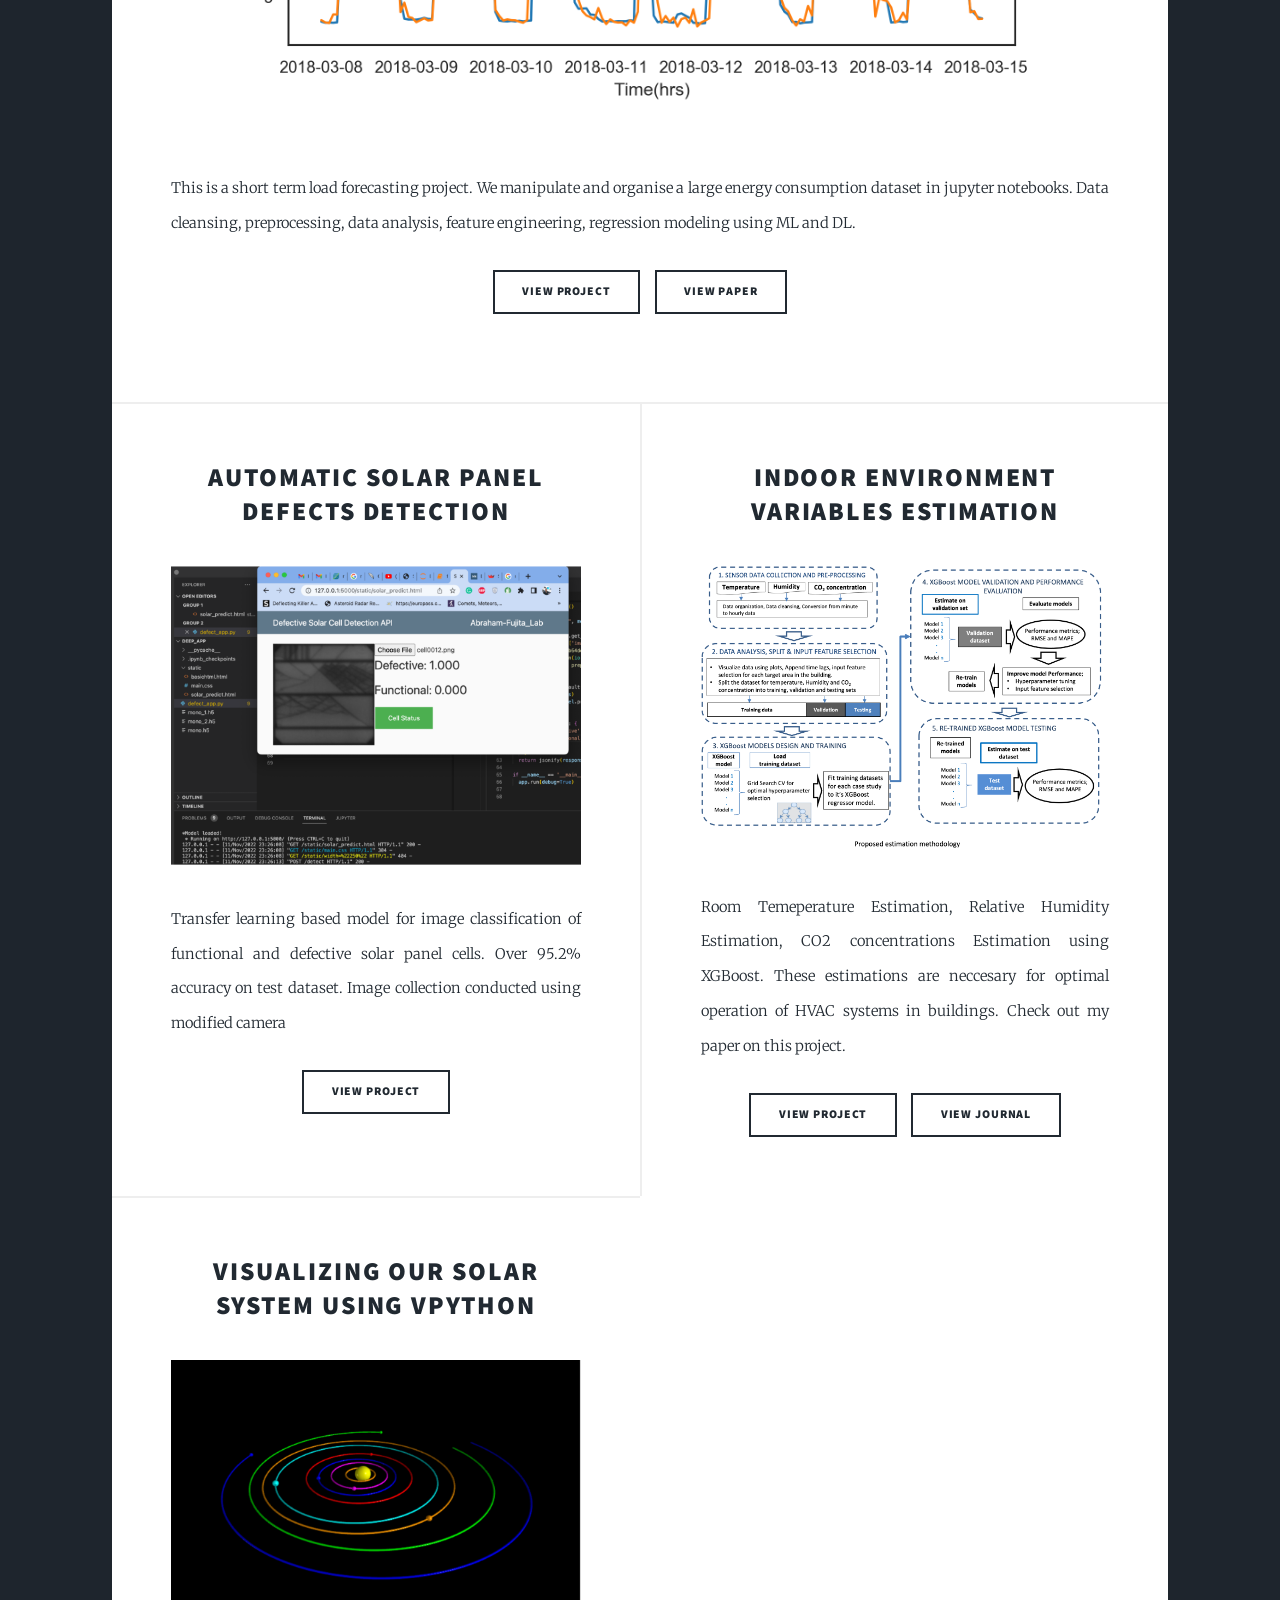
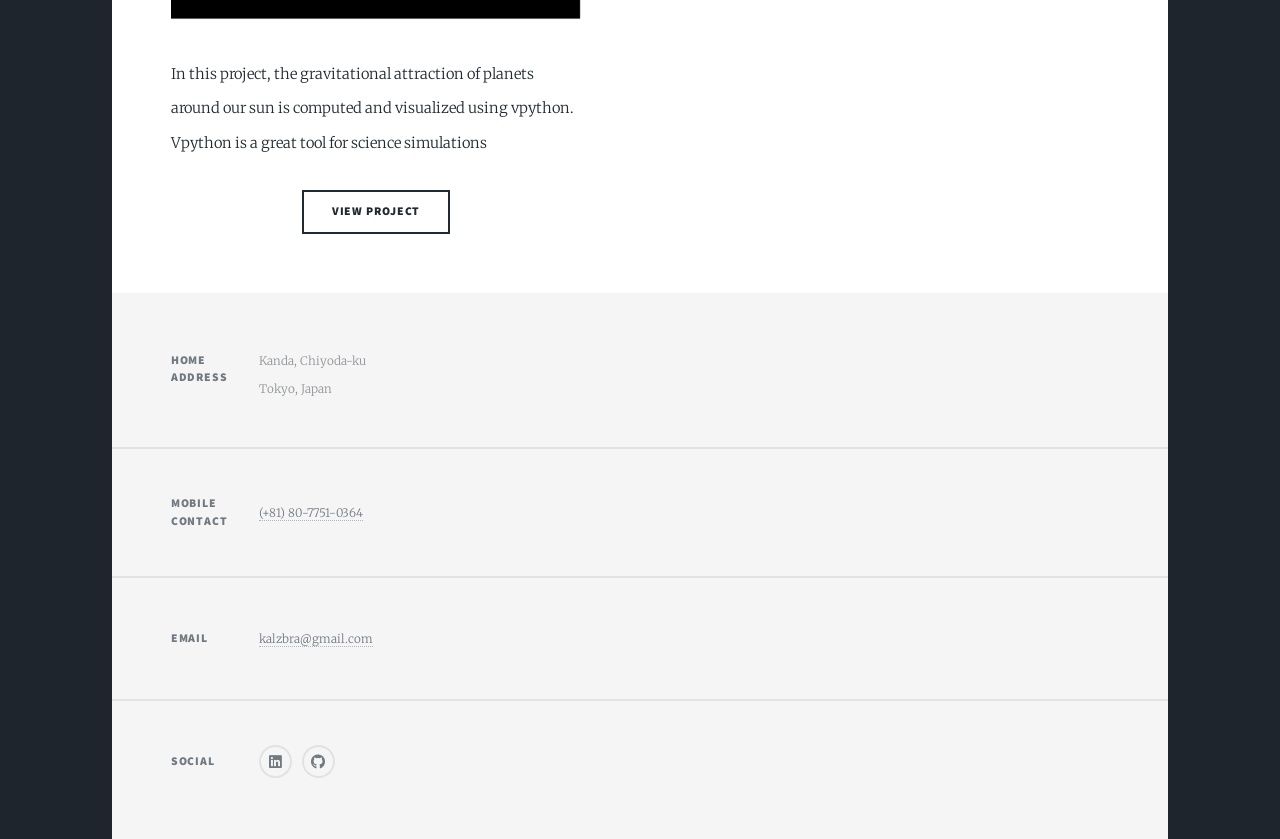
==== commit d4119d94: "Update index.html" ====
--- a/index.html
+++ b/index.html
@@ -44,19 +44,20 @@
 				<!-- Main -->
 					<div id="main">
 
-<!-- 						<!-- Featured Post -->
+						<!-- Featured Post -->
 							<article class="post featured">
 								<header class="major">
-									<h2><a href="https://github.com/kalzbra/Building_Energy_Forecasting/blob/main/EnergyConsumptionForecasting.ipynb">Image Segmentation using SAM model<br />
-									</a></h2>
-									<p> Generate masks for image segmentation. In this project, we fine tune SAM model for automatic image segmentation and point prompt segmentation. This model has great potential in machine vision and image editing</p>
-								</header>
-								<a href="https://github.com/kalzbra/im-segmentation/blob/main/SAM_promptExample.ipynb" class="image main"><img src="images/chicken.png" alt="" /></a>
-								<ul class="actions special">
-									<li><a href="https://github.com/kalzbra/im-segmentation/blob/main/SAM_promptExample.ipynb" class="button large">Point Prompt Segmentation</a></li>
-									<li><a href="https://github.com/kalzbra/im-segmentation/blob/main/SAM_autosegmentationExample.ipynb" class="button large">Automatic Segmentation</a></li>
-								</ul>
-							</article> -->
+										<h2><a href="https://github.com/kalzbra/Building_Energy_Forecasting/blob/main/EnergyConsumptionForecasting.ipynb">Building Energy Consumption Forecasting<br />
+										</a></h2>
+									</header>
+									<a href="https://github.com/kalzbra/Building_Energy_Forecasting/blob/main/EnergyConsumptionForecasting.ipynb" class="image main"><img src="images/week_ahead.png" alt="" /></a>
+									<p>This is a short term load forecasting project. We manipulate and organise a large energy consumption dataset in jupyter notebooks. Data cleansing, preprocessing, data analysis, feature engineering, regression modeling using ML and DL.</br>
+									</p>
+									<ul class="actions special">
+										<li><a href="https://github.com/kalzbra/Building_Energy_Forecasting/blob/main/EnergyConsumptionForecasting.ipynb" class="button">View Project</a></li>
+										<li><a href="https://ieeexplore.ieee.org/abstract/document/9219934" class="button">View Paper</a></li>
+									</ul>
+							</article>
 
 						<!-- Posts -->
 							<section class="posts">
@@ -68,19 +69,6 @@
 									<p>Transfer learning based model for image classification of functional and defective solar panel cells. Over 95.2% accuracy on test dataset. Image collection conducted using modified camera</p>
 									<ul class="actions special">
 										<li><a href="https://github.com/kalzbra/solarcell_defects/blob/main/faulty_solar_cell_classification.ipynb" class="button">View Project</a></li>
-									</ul>
-								</article>
-								<article>
-									<header>
-										<h2><a href="https://github.com/kalzbra/Building_Energy_Forecasting/blob/main/EnergyConsumptionForecasting.ipynb">Building Energy Consumption Forecasting<br />
-										</a></h2>
-									</header>
-									<a href="https://github.com/kalzbra/Building_Energy_Forecasting/blob/main/EnergyConsumptionForecasting.ipynb" class="image main"><img src="images/week_ahead.png" alt="" /></a>
-									<p>This is a short term load forecasting project. We manipulate and organise a large energy consumption dataset in jupyter notebooks. Data cleansing, preprocessing, data analysis, feature engineering, regression modeling using ML and DL.</br>
-									</p>
-									<ul class="actions special">
-										<li><a href="https://github.com/kalzbra/Building_Energy_Forecasting/blob/main/EnergyConsumptionForecasting.ipynb" class="button">View Project</a></li>
-										<li><a href="https://ieeexplore.ieee.org/abstract/document/9219934" class="button">View Paper</a></li>
 									</ul>
 								</article>
 	
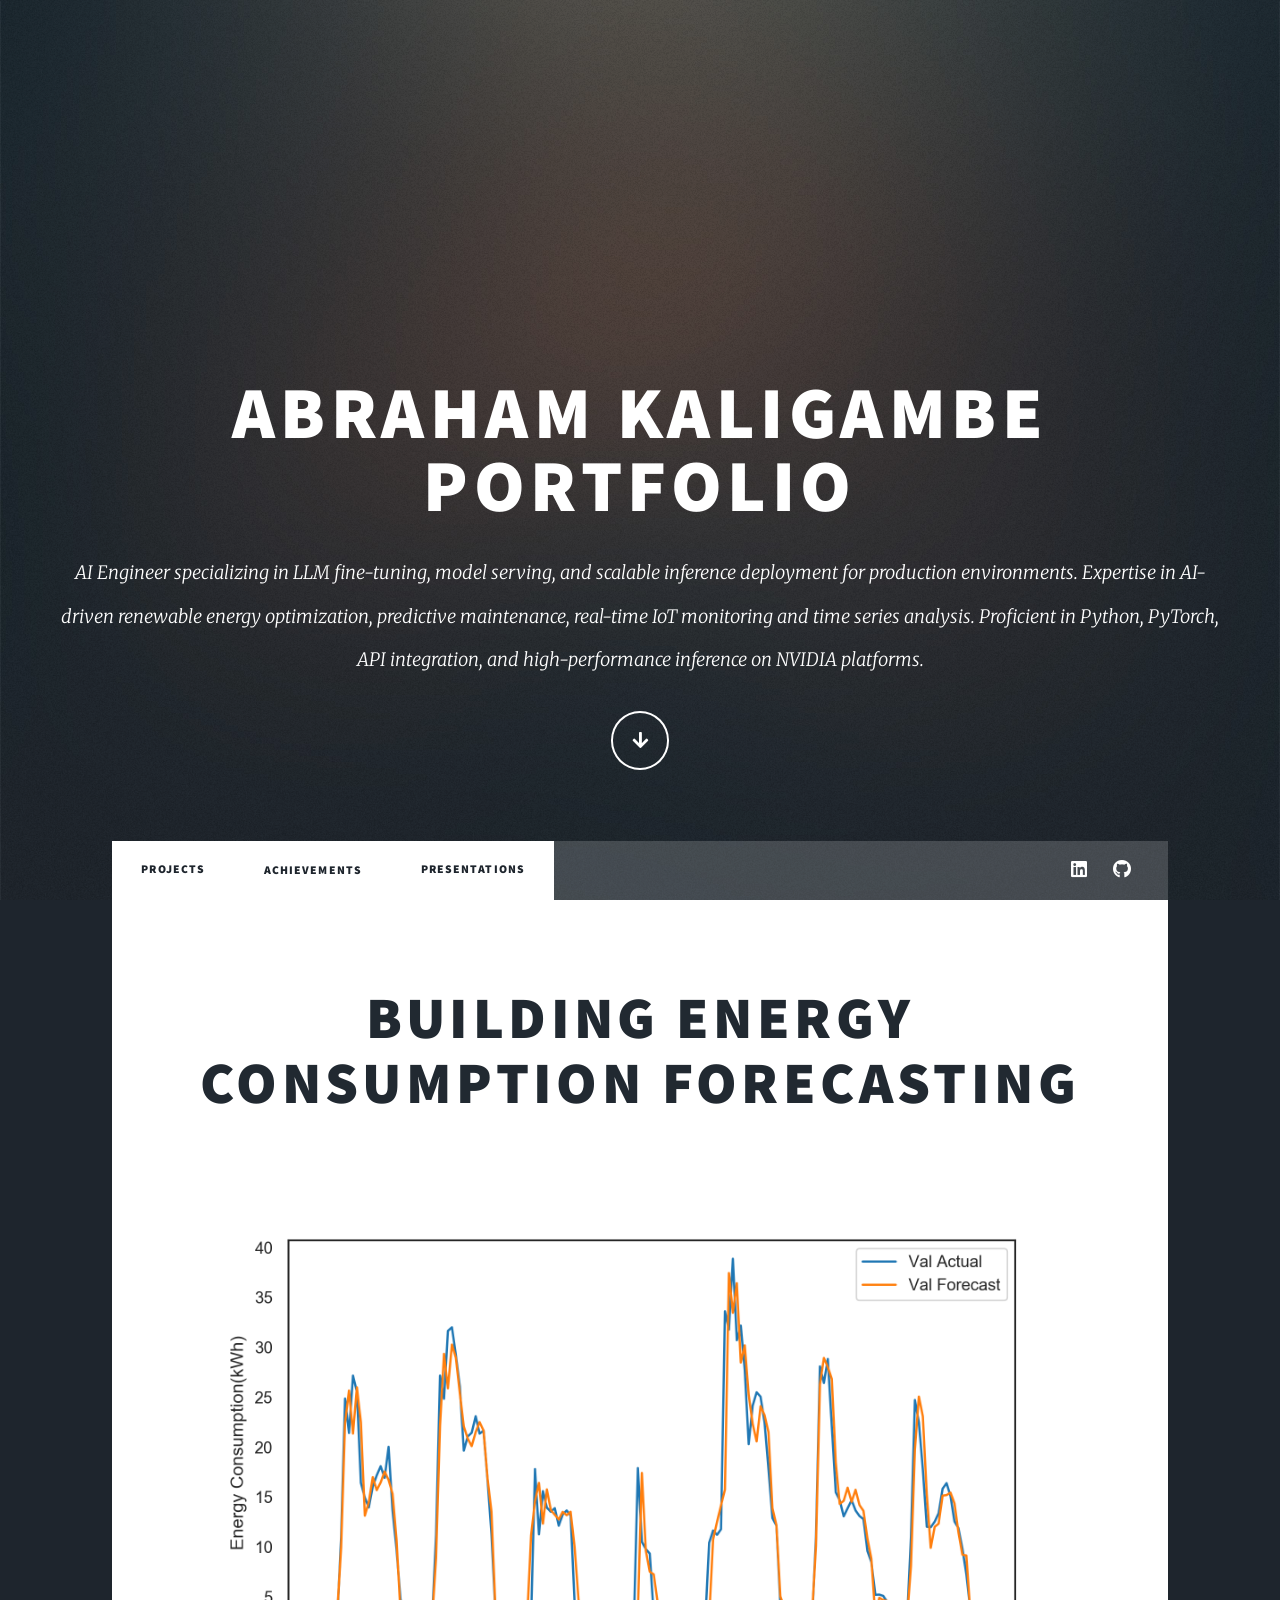
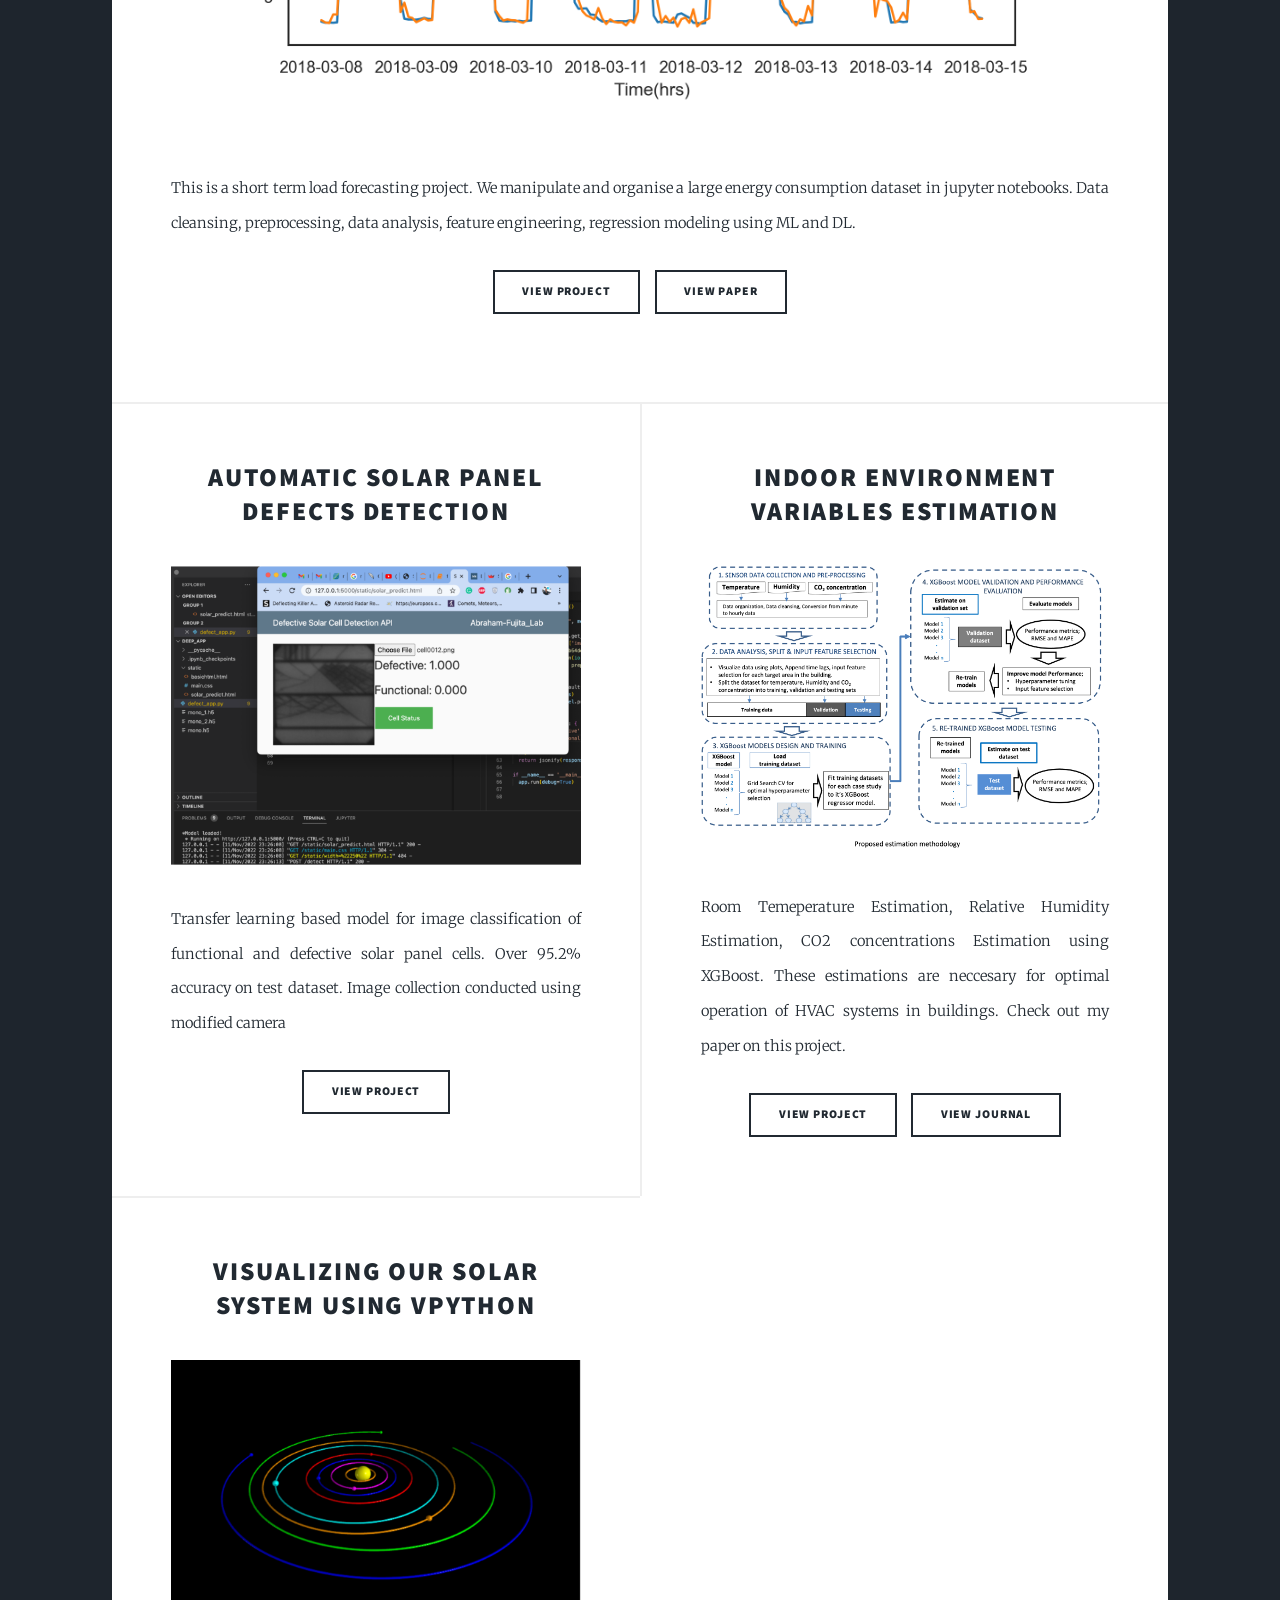
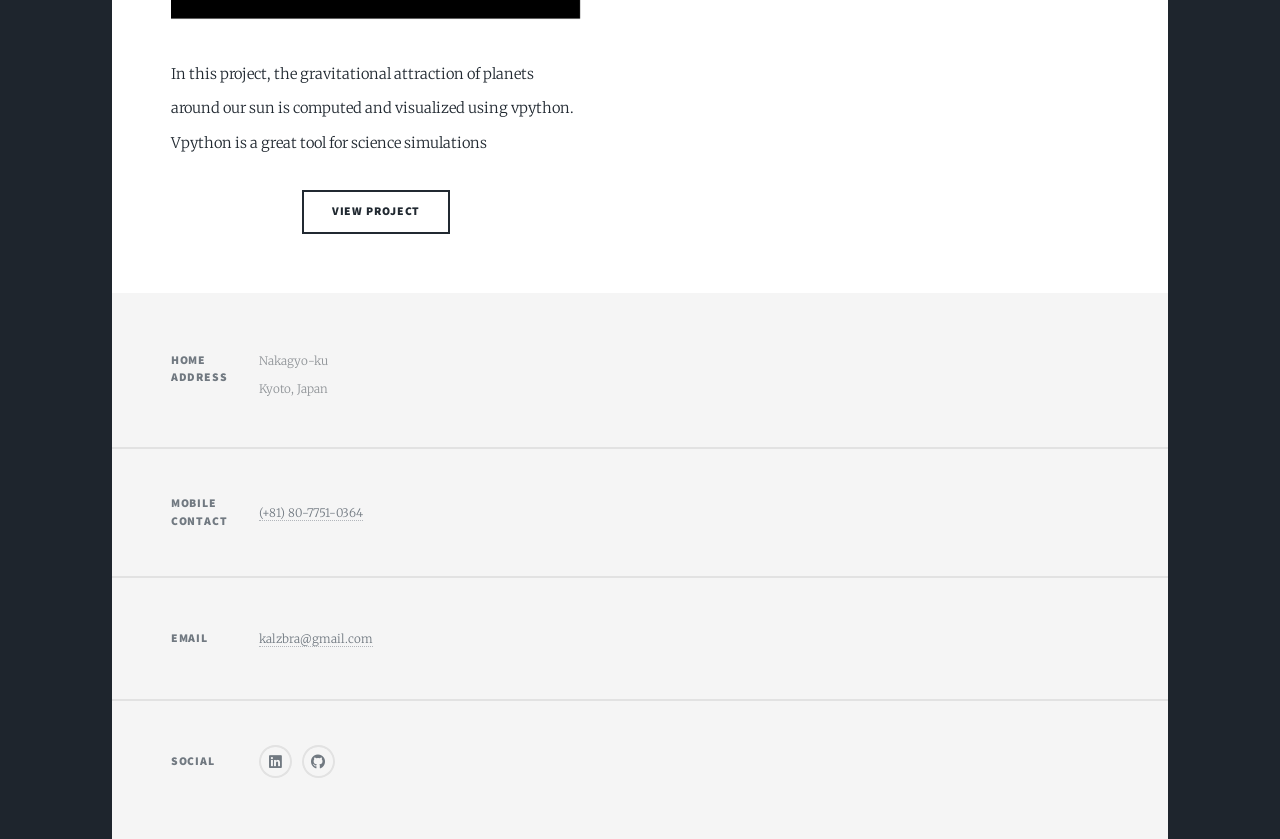
==== commit aece9dae: "Update index.html" ====
--- a/index.html
+++ b/index.html
@@ -103,8 +103,8 @@
 						<section class="split contact">
 							<section class="alt">
 								<h3>Home Address</h3>
-								<p>Kanda, Chiyoda-ku<br />
-								Tokyo, Japan </p>
+								<p>Nakagyo-ku<br />
+								Kyoto, Japan </p>
 							</section>
 							<section>
 								<h3>Mobile Contact</h3>
